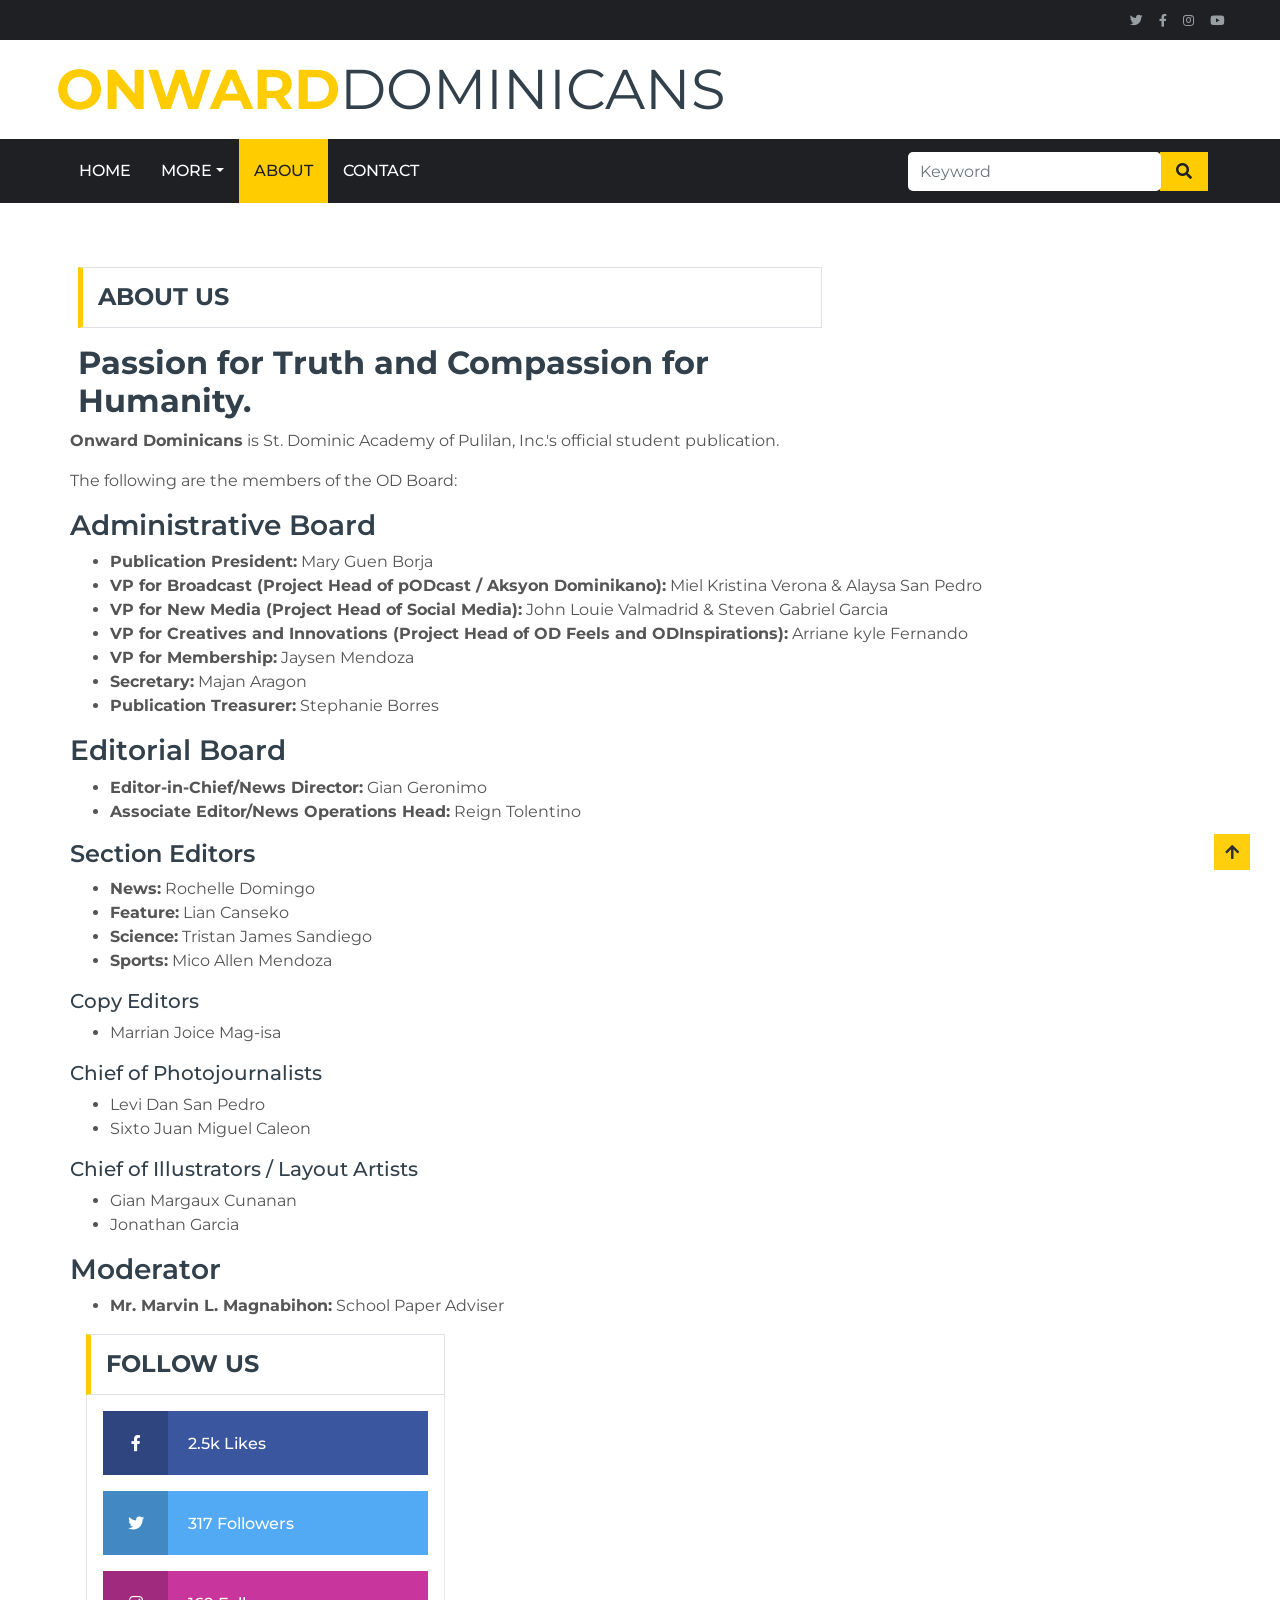
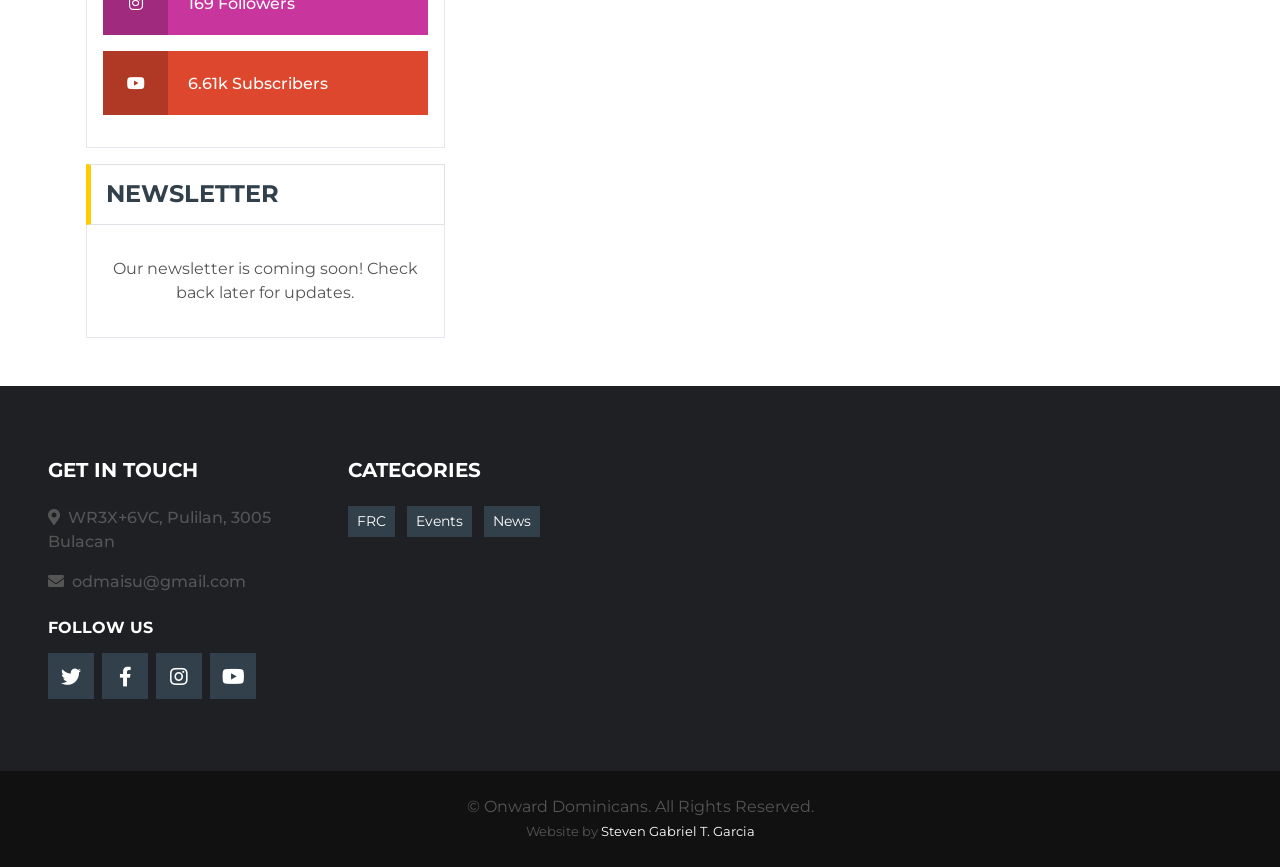
==== about.html @ 8785ee71 "Refactor: Align about.html with Homepage Professionalism Standards This commit updates `about.html` " ====
<!DOCTYPE html>
<html lang="en">

<head>
    <meta charset="utf-8">
    <title>Onward Dominicans</title>
    <link rel="icon" href="img/LOGO OFFICIAL.png" type="image/png">
    <meta content="width=device-width, initial-scale=1.0" name="viewport">
    <meta content="onwarddominicansop" name="keywords">
    <meta content="onwarddominicansop" name="description">

    <!-- Favicon -->
    <link href="img/favicon.ico" rel="icon">

    <!-- Google Web Fonts -->
    <link rel="preconnect" href="https://fonts.gstatic.com">
    <link href="https://fonts.googleapis.com/css2?family=Montserrat:wght@400;500;600;700&display=swap" rel="stylesheet">  

    <!-- Alfa Slab One -->
    <link href="https://fonts.googleapis.com/css2?family=Alfa+Slab+One&display=swap" rel="stylesheet">

    <!-- Font Awesome -->
    <link href="https://cdnjs.cloudflare.com/ajax/libs/font-awesome/5.15.0/css/all.min.css" rel="stylesheet">

    <!-- Libraries Stylesheet -->
    <link href="lib/owlcarousel/assets/owl.carousel.min.css" rel="stylesheet">

    <!-- Customized Bootstrap Stylesheet -->
    <link href="css/style.min.css" rel="stylesheet">
</head>

<body>
    <!-- Topbar Start -->
    <div class="container-fluid d-none d-lg-block">
        <div class="row align-items-center bg-dark px-lg-5">
            <div class="col-lg-9">
                <nav class="navbar navbar-expand-sm bg-dark p-0">
                    <ul class="navbar-nav ml-n2">
                        <!-- Contact and Login links removed -->
                    </ul>
                </nav>
            </div>
            <div class="col-lg-3 text-right d-none d-md-block">
                <nav class="navbar navbar-expand-sm bg-dark p-0">
                    <ul class="navbar-nav ml-auto mr-n2">
                        <li class="nav-item">
                            <a class="nav-link text-body" href="https://twitter.com/OnwardOP"><small class="fab fa-twitter"></small></a>
                        </li>
                        <li class="nav-item">
                            <a class="nav-link text-body" href="https://www.facebook.com/OnwardOP"><small class="fab fa-facebook-f"></small></a>
                        </li>
                        <li class="nav-item">
                            <a class="nav-link text-body" href="https://www.instagram.com/onwarddominicansop/"><small class="fab fa-instagram"></small></a>
                        </li>
                        <li class="nav-item">
                            <a class="nav-link text-body" href="https://www.youtube.com/c/StDominicAcademyofPulilanInc"><small class="fab fa-youtube"></small></a>
                        </li>
                    </ul>
                </nav>
            </div>
        </div>
        <div class="row align-items-center bg-white py-3 px-lg-5">
            <div class="col-lg-4">
                <a href="index.html" class="navbar-brand p-0 d-none d-lg-block">
                    <h1 class="m-0 display-4 text-uppercase text-primary">Onward<span class="text-secondary font-weight-normal">Dominicans</span></h1>
                </a>
            </div>
            
        </div>
    </div>
    <!-- Topbar End -->


    <!-- Navbar Start -->
    <div class="container-fluid p-0">
        <nav class="navbar navbar-expand-lg bg-dark navbar-dark py-2 py-lg-0 px-lg-5">
            <a href="index.html" class="navbar-brand d-block d-lg-none">
                <h1 class="m-0 display-4 text-uppercase text-white">Onward<span class="text-white font-weight-normal">Dominicans</span></h1>
            </a>
            <button type="button" class="navbar-toggler" data-toggle="collapse" data-target="#navbarCollapse">
                <span class="navbar-toggler-icon"></span>
            </button>
            <div class="collapse navbar-collapse justify-content-between px-0 px-lg-3" id="navbarCollapse">
                <div class="navbar-nav mr-auto py-0">
                    <a href="index.html" class="nav-item nav-link">Home</a>
                    <!-- Category link removed -->
                    <div class="nav-item dropdown">
                        <a href="#" class="nav-link dropdown-toggle" data-toggle="dropdown">More</a>
                        <div class="dropdown-menu rounded-0 m-0">
                            <a href="frc.html" class="dropdown-item">FRC</a>
                            <a href="events.html" class="dropdown-item">Events</a>
                            <a href="news.html" class="dropdown-item">News</a>
                        </div>
                    </div>
                    <a href="about.html" class="nav-item nav-link active">About</a>
                    <a href="contact.html" class="nav-item nav-link">Contact</a>
                </div>
                <div class="container">
                    <form action="/search" method="GET" class="input-group ml-auto d-none d-lg-flex" style="width: 100%; max-width: 300px;">
                        <input type="text" class="form-control border-0" name="query" placeholder="Keyword">
                        <div class="input-group-append">
                            <button type="submit" class="input-group-text bg-primary text-dark border-0 px-3"><i class="fa fa-search"></i></button>
                        </div>
                    </form>
                    <div class="results"></div>
                </div>
                <!-- About link moved to the left part of navbar -->
            </div>
        </nav>
    </div>
    <!-- Navbar End -->
    <div class="container-fluid mt-5 pt-3">
        <div class="container">
            <div class="row">
                <div class="col-lg-8">   
                    <div class="section-title mb-0">
                        <h4 class="m-0 text-uppercase font-weight-bold">About us</h4>
                    </div>
                    <h2 class="text-secondary mt-3">Passion for Truth and Compassion for Humanity.</h2>
            </div>

            <div>
                <div>
                    <p><strong>Onward Dominicans</strong> is St. Dominic Academy of Pulilan, Inc.'s official student publication.</p>
                    <p>The following are the members of the OD Board:</p>
                </div>

                <div>
                    <h3>Administrative Board</h3>
                    <ul>
                        <li><strong>Publication President:</strong> Mary Guen Borja</li>
                        <li><strong>VP for Broadcast (Project Head of pODcast / Aksyon Dominikano):</strong> Miel Kristina Verona & Alaysa San Pedro</li>
                        <li><strong>VP for New Media (Project Head of Social Media):</strong> John Louie Valmadrid & Steven Gabriel Garcia</li>
                        <li><strong>VP for Creatives and Innovations (Project Head of OD Feels and ODInspirations):</strong> Arriane kyle Fernando</li>
                        <li><strong>VP for Membership:</strong> Jaysen Mendoza</li>
                        <li><strong>Secretary:</strong> Majan Aragon</li>
                        <li><strong>Publication Treasurer:</strong> Stephanie Borres</li>
                    </ul>

                    <h3>Editorial Board</h3>
                    <ul>
                        <li><strong>Editor-in-Chief/News Director:</strong> Gian Geronimo</li>
                        <li><strong>Associate Editor/News Operations Head:</strong> Reign Tolentino</li>
                    </ul>
                    <h4>Section Editors</h4>
                    <ul>
                        <li><strong>News:</strong> Rochelle Domingo</li>
                        <li><strong>Feature:</strong> Lian Canseko</li>
                        <li><strong>Science:</strong> Tristan James Sandiego</li>
                        <li><strong>Sports:</strong> Mico Allen Mendoza</li>
                    </ul>
                    <h5>Copy Editors</h5>
                    <ul>
                        <li>Marrian Joice Mag-isa</li>
                    </ul>
                    <h5>Chief of Photojournalists</h5>
                    <ul>
                        <li>Levi Dan San Pedro</li>
                        <li>Sixto Juan Miguel Caleon</li>
                    </ul>
                    <h5>Chief of Illustrators / Layout Artists</h5>
                    <ul>
                        <li>Gian Margaux Cunanan</li>
                        <li>Jonathan Garcia</li>
                    </ul>
                    <h3>Moderator</h3>
                    <ul>
                        <li><strong>Mr. Marvin L. Magnabihon:</strong> School Paper Adviser</li>
                    </ul>
                </div>
            </div>
        </div>

                <div class="col-lg-4">   
                    <!-- Social Follow Start -->
                    <div class="mb-3">
                        <div class="section-title mb-0">
                            <h4 class="m-0 text-uppercase font-weight-bold">Follow Us</h4>
                        </div>
                        <div class="bg-white border border-top-0 p-3">
                            <a href="https://www.facebook.com/OnwardOP" class="d-block w-100 text-white text-decoration-none mb-3" style="background: #39569E;">
                                <i class="fab fa-facebook-f text-center py-4 mr-3" style="width: 65px; background: rgba(0, 0, 0, .2);"></i>
                                <span class="font-weight-medium">2.5k Likes</span>
                            </a>
                            <a href="https://twitter.com/OnwardOP" class="d-block w-100 text-white text-decoration-none mb-3" style="background: #52AAF4;">
                                <i class="fab fa-twitter text-center py-4 mr-3" style="width: 65px; background: rgba(0, 0, 0, .2);"></i>
                                <span class="font-weight-medium">317 Followers</span>
                            </a>
                            <a href="https://www.instagram.com/onwarddominicansop/" class="d-block w-100 text-white text-decoration-none mb-3" style="background: #C8359D;">
                                <i class="fab fa-instagram text-center py-4 mr-3" style="width: 65px; background: rgba(0, 0, 0, .2);"></i>
                                <span class="font-weight-medium">169 Followers</span>
                            </a>
                            <a href="https://www.youtube.com/c/StDominicAcademyofPulilanInc" class="d-block w-100 text-white text-decoration-none mb-3" style="background: #DC472E;">
                                <i class="fab fa-youtube text-center py-4 mr-3" style="width: 65px; background: rgba(0, 0, 0, .2);"></i>
                                <span class="font-weight-medium">6.61k Subscribers</span>
                            </a>
                        </div>
                    </div>
                    <!-- Social Follow End -->

                    <!-- Newsletter Start -->
                    <div class="mb-3">
                        <div class="section-title mb-0">
                            <h4 class="m-0 text-uppercase font-weight-bold">Newsletter</h4>
                        </div>
                        <div class="bg-white text-center border border-top-0 p-3">
                            <p class="my-3">Our newsletter is coming soon! Check back later for updates.</p>
                        </div>
                    </div>
                    <!-- Newsletter End -->
                </div>
            </div>
        </div>
    </div>
    <!-- Contact End -->

    <!-- Footer Start -->
    <div class="container-fluid bg-dark pt-5 px-sm-3 px-md-5 mt-5">
        <div class="row py-4">
            <div class="col-lg-3 col-md-6 mb-5">
                <h5 class="mb-4 text-white text-uppercase font-weight-bold">Get In Touch</h5>
                <p class="font-weight-medium"><i class="fa fa-map-marker-alt mr-2"></i>WR3X+6VC, Pulilan, 3005 Bulacan</p>
                <p class="font-weight-medium"><i class="fa fa-envelope mr-2"></i>odmaisu@gmail.com</p>
                <h6 class="mt-4 mb-3 text-white text-uppercase font-weight-bold">Follow Us</h6>
                <div class="d-flex justify-content-start">
                    <a class="btn btn-lg btn-secondary btn-lg-square mr-2" href="https://twitter.com/OnwardOP"><i class="fab fa-twitter"></i></a>
                    <a class="btn btn-lg btn-secondary btn-lg-square mr-2" href="https://www.facebook.com/OnwardOP"><i class="fab fa-facebook-f"></i></a>
                    <a class="btn btn-lg btn-secondary btn-lg-square mr-2" href="https://www.instagram.com/onwarddominicansop/"><i class="fab fa-instagram"></i></a>
                    <a class="btn btn-lg btn-secondary btn-lg-square" href="https://www.youtube.com/c/StDominicAcademyofPulilanInc"><i class="fab fa-youtube"></i></a>
                </div>
            </div>
            <div class="col-lg-3 col-md-6 mb-5">
                <h5 class="mb-4 text-white text-uppercase font-weight-bold">Categories</h5>
                <div class="m-n1">
                    <a href="frc.html" class="btn btn-sm btn-secondary m-1">FRC</a>
                    <a href="events.html" class="btn btn-sm btn-secondary m-1">Events</a>
                    <a href="news.html" class="btn btn-sm btn-secondary m-1">News</a>
                </div>
            </div>
        </div>
    </div>
    <div class="container-fluid py-4 px-sm-3 px-md-5" style="background: #111111;">
        <p class="m-0 text-center">&copy; <span id="currentYear"></span> Onward Dominicans. All Rights Reserved. <br> <small>Website by <a href="https://github.com/Gab-lutang" class="text-light">Steven Gabriel T. Garcia</a></small></p>
    </div>
    <!-- Footer End -->


    <!-- Back to Top -->
    <a href="#" class="btn btn-primary btn-square back-to-top"><i class="fa fa-arrow-up"></i></a>


    <!-- JavaScript Libraries -->
    <script src="https://code.jquery.com/jquery-3.4.1.min.js"></script>
    <script src="https://stackpath.bootstrapcdn.com/bootstrap/4.4.1/js/bootstrap.bundle.min.js"></script>
    <script src="lib/easing/easing.min.js"></script>
    <script src="lib/owlcarousel/owl.carousel.min.js"></script>

    <!-- Template Javascript -->
    <script src="js/main.min.js"></script>
</body>

</html>
---- css/style.min.css ----
@keyframes progress-bar-stripes{0%{background-position:1rem 0}to{background-position:0 0}}@keyframes spinner-border{to{transform:rotate(360deg)}}@keyframes spinner-grow{0%{transform:scale(0)}50%{opacity:1;transform:none}}:root{--blue:#007bff;--indigo:#6610f2;--purple:#6f42c1;--pink:#e83e8c;--red:#dc3545;--orange:#fd7e14;--yellow:#ffc107;--green:#28a745;--teal:#20c997;--cyan:#17a2b8;--white:#fff;--gray:#6c757d;--gray-dark:#343a40;--primary:#af1436;--secondary:#31404B;--success:#28a745;--info:#17a2b8;--warning:#ffc107;--danger:#dc3545;--light:#FFFFFF;--dark:#1E2024;--breakpoint-xs:0;--breakpoint-sm:576px;--breakpoint-md:768px;--breakpoint-lg:992px;--breakpoint-xl:1200px;--font-family-alfa:'Alfa Slab One', sans-serif;--font-family-sans-serif:"Montserrat", sans-serif;--font-family-monospace:SFMono-Regular, Menlo, Monaco, Consolas, "Liberation Mono", "Courier New", monospace}*,::after,::before{box-sizing:border-box}html{font-family:sans-serif;line-height:1.15;-webkit-text-size-adjust:100%;-webkit-tap-highlight-color:transparent}article,aside,figcaption,figure,footer,header,hgroup,main,nav,section{display:block}body{margin:0;font-family:"Montserrat",sans-serif;font-size:1rem;font-weight:400;line-height:1.5;color:#555;text-align:left;background-color:#fff}[tabindex="-1"]:focus:not(:focus-visible){outline:0!important}address,hr{margin-bottom:1rem}hr{box-sizing:content-box;height:0;overflow:visible;margin-top:1rem;border:0;border-top:1px solid rgba(0,0,0,.1)}dl,h1,h2,h3,h4,h5,h6,ol,p,ul{margin-top:0}dl,ol,p,ul{margin-bottom:1rem}abbr[data-original-title],abbr[title]{text-decoration:underline dotted;cursor:help;border-bottom:0;text-decoration-skip-ink:none}address{font-style:normal;line-height:inherit}ol ol,ol ul,ul ol,ul ul{margin-bottom:0}dt{font-weight:700}dd{margin-bottom:.5rem;margin-left:0}blockquote,figure{margin:0 0 1rem}b,strong{font-weight:bolder}sub,sup{position:relative;font-size:75%;line-height:0;vertical-align:baseline}.od-position-relative,.od-position-relative-dark{position:relative;border:4px solid #fff;border-radius:10px;overflow:hidden}.od-position-relative-dark{border:4px solid #000}sub{bottom:-.25em}sup{top:-.5em}a{color:#fc0;text-decoration:none;background-color:transparent}a:hover{color:#b38f00;text-decoration:underline}a:not([href]):not([class]),a:not([href]):not([class]):hover{color:inherit;text-decoration:none}code,kbd,pre,samp{font-family:SFMono-Regular,Menlo,Monaco,Consolas,"Liberation Mono","Courier New",monospace}samp{font-size:1em}pre{margin-top:0;margin-bottom:1rem;overflow:auto;-ms-overflow-style:scrollbar;display:block;font-size:87.5%;color:#212529}img,svg{vertical-align:middle}img{border-style:none}svg{overflow:hidden}table{border-collapse:collapse}caption{padding-top:.75rem;padding-bottom:.75rem;color:#6c757d;text-align:left;caption-side:bottom}th{text-align:inherit;text-align:-webkit-match-parent}label{display:inline-block;margin-bottom:.5rem}button{border-radius:0}button:focus{outline:1px dotted;outline:5px auto -webkit-focus-ring-color}button,input,optgroup,select,textarea{margin:0;font-family:inherit;font-size:inherit;line-height:inherit}button,input{overflow:visible}button,select{text-transform:none}[role=button]{cursor:pointer}select{word-wrap:normal}[type=button],[type=reset],[type=submit],button{-webkit-appearance:none;appearance:none}[type=button]:not(:disabled),[type=reset]:not(:disabled),[type=submit]:not(:disabled),button:not(:disabled){cursor:pointer}[type=button]::-moz-focus-inner,[type=reset]::-moz-focus-inner,[type=submit]::-moz-focus-inner,button::-moz-focus-inner{padding:0;border-style:none}input[type=checkbox],input[type=radio]{box-sizing:border-box;padding:0}textarea{overflow:auto;resize:vertical}fieldset{min-width:0;padding:0;margin:0;border:0}legend{display:block;width:100%;max-width:100%;padding:0;margin-bottom:.5rem;font-size:1.5rem;line-height:inherit;color:inherit;white-space:normal}@media (max-width:1200px){legend{font-size:calc(1.275rem + .3vw)}}progress{vertical-align:baseline}[type=number]::-webkit-inner-spin-button,[type=number]::-webkit-outer-spin-button{height:auto}[type=search]{outline-offset:-2px;-webkit-appearance:none;appearance:none}[type=search]::-webkit-search-decoration{-webkit-appearance:none}::-webkit-file-upload-button{font:inherit;-webkit-appearance:button}output{display:inline-block}summary{display:list-item;cursor:pointer}template{display:none}[hidden]{display:none!important}.h1,.h2,.h3,.h4,.h5,.h6,h1,h2,h3,h4,h5,h6{margin-bottom:.5rem;line-height:1.2;color:#31404b}.h1,.h2,.h3,.h4,.h5,.h6{font-weight:500}.h1,h1{font-size:2.5rem}@media (max-width:1200px){.h1,h1{font-size:calc(1.375rem + 1.5vw)}}.h2,h2{font-size:2rem}@media (max-width:1200px){.h2,h2{font-size:calc(1.325rem + .9vw)}}.h3,h3{font-size:1.75rem}@media (max-width:1200px){.h3,h3{font-size:calc(1.3rem + .6vw)}}.h4,h4{font-size:1.5rem}@media (max-width:1200px){.h4,h4{font-size:calc(1.275rem + .3vw)}}.h5,h5{font-size:1.25rem}.h6,h6{font-size:1rem}.display-1,.lead{font-size:1.25rem;font-weight:300}.display-1{font-size:6rem;line-height:1.2}@media (max-width:1200px){.display-1{font-size:calc(1.725rem + 5.7vw)}}.display-2{font-size:5.5rem;font-weight:300;line-height:1.2}@media (max-width:1200px){.display-2{font-size:calc(1.675rem + 5.1vw)}}.display-3{font-size:4.5rem;font-weight:300;line-height:1.2}@media (max-width:1200px){.display-3{font-size:calc(1.575rem + 3.9vw)}}.display-4{font-size:3.5rem;font-weight:300;line-height:1.2}@media (max-width:1200px){.display-4{font-size:calc(1.475rem + 2.7vw)}}.small,small{font-size:80%;font-weight:400}.mark,mark{padding:.2em;background-color:#fcf8e3}.list-inline,.list-unstyled{padding-left:0;list-style:none}.list-inline-item{display:inline-block}.list-inline-item:not(:last-child){margin-right:.5rem}.initialism{font-size:90%;text-transform:uppercase}.blockquote{margin-bottom:1rem;font-size:1.25rem}.blockquote-footer{display:block;font-size:80%;color:#6c757d}.blockquote-footer::before{content:"— "}.img-fluid,.img-thumbnail{max-width:100%;height:auto}.img-thumbnail{padding:.25rem;background-color:#edeff4;border:1px solid #dee2e6}.figure{display:inline-block}.figure-img{margin-bottom:.5rem;line-height:1}.figure-caption{font-size:90%;color:#6c757d}code,kbd{font-size:87.5%}code{color:#e83e8c;word-wrap:break-word}a>code,pre code{color:inherit}kbd{padding:.2rem .4rem;color:#fff;background-color:#212529}kbd kbd{padding:0;font-size:100%;font-weight:700}pre code{font-size:inherit;word-break:normal}.pre-scrollable{max-height:340px;overflow-y:scroll}.container,.container-fluid,.container-lg,.container-md,.container-sm,.container-xl{width:100%;padding-right:.5rem;padding-left:.5rem;margin-right:auto;margin-left:auto}@media (min-width:576px){.container,.container-sm{max-width:540px}}@media (min-width:768px){.container,.container-md,.container-sm{max-width:720px}}@media (min-width:992px){.container,.container-lg,.container-md,.container-sm{max-width:960px}}@media (min-width:1200px){.container,.container-lg,.container-md,.container-sm,.container-xl{max-width:1140px}}.row{display:flex;flex-wrap:wrap;margin-right:-.5rem;margin-left:-.5rem}.card>hr,.no-gutters{margin-right:0;margin-left:0}.no-gutters>.col,.no-gutters>[class*=col-]{padding-right:0;padding-left:0}.col,.col-1,.col-10,.col-11,.col-12,.col-2,.col-3,.col-4,.col-5,.col-6,.col-7,.col-8,.col-9{position:relative;width:100%;padding-right:.5rem;padding-left:.5rem}.col-auto{position:relative;padding-right:.5rem;padding-left:.5rem}.col-lg,.col-lg-1,.col-lg-10,.col-lg-11,.col-lg-12,.col-lg-2,.col-lg-3,.col-lg-4,.col-lg-5,.col-lg-6,.col-lg-7,.col-lg-8,.col-lg-9,.col-lg-auto,.col-md,.col-md-1,.col-md-10,.col-md-11,.col-md-12,.col-md-2,.col-md-3,.col-md-4,.col-md-5,.col-md-6,.col-md-7,.col-md-8,.col-md-9,.col-md-auto,.col-sm,.col-sm-1,.col-sm-10,.col-sm-11,.col-sm-12,.col-sm-2,.col-sm-3,.col-sm-4,.col-sm-5,.col-sm-6,.col-sm-7,.col-sm-8,.col-sm-9,.col-sm-auto,.col-xl,.col-xl-1,.col-xl-10,.col-xl-11,.col-xl-12,.col-xl-2,.col-xl-3,.col-xl-4,.col-xl-5,.col-xl-6,.col-xl-7,.col-xl-8,.col-xl-9,.col-xl-auto{position:relative;width:100%;padding-right:.5rem;padding-left:.5rem}.col{flex-basis:0;flex-grow:1;max-width:100%}.row-cols-1>*{flex:0 0 100%;max-width:100%}.row-cols-2>*{flex:0 0 50%;max-width:50%}.row-cols-3>*{flex:0 0 33.33333%;max-width:33.33333%}.row-cols-4>*{flex:0 0 25%;max-width:25%}.row-cols-5>*{flex:0 0 20%;max-width:20%}.row-cols-6>*{flex:0 0 16.66667%;max-width:16.66667%}.col-auto{flex:0 0 auto;width:auto;max-width:100%}.col-1{flex:0 0 8.33333%;max-width:8.33333%}.col-2{flex:0 0 16.66667%;max-width:16.66667%}.col-3{flex:0 0 25%;max-width:25%}.col-4{flex:0 0 33.33333%;max-width:33.33333%}.col-5{flex:0 0 41.66667%;max-width:41.66667%}.col-6{flex:0 0 50%;max-width:50%}.col-7{flex:0 0 58.33333%;max-width:58.33333%}.col-8{flex:0 0 66.66667%;max-width:66.66667%}.col-9{flex:0 0 75%;max-width:75%}.col-10{flex:0 0 83.33333%;max-width:83.33333%}.col-11{flex:0 0 91.66667%;max-width:91.66667%}.col-12{flex:0 0 100%;max-width:100%}.order-first{order:-1}.order-last{order:13}.order-0{order:0}.order-1{order:1}.order-2{order:2}.order-3{order:3}.order-4{order:4}.order-5{order:5}.order-6{order:6}.order-7{order:7}.order-8{order:8}.order-9{order:9}.order-10{order:10}.order-11{order:11}.order-12{order:12}.offset-1{margin-left:8.33333%}.offset-2{margin-left:16.66667%}.offset-3{margin-left:25%}.offset-4{margin-left:33.33333%}.offset-5{margin-left:41.66667%}.offset-6{margin-left:50%}.offset-7{margin-left:58.33333%}.offset-8{margin-left:66.66667%}.offset-9{margin-left:75%}.offset-10{margin-left:83.33333%}.offset-11{margin-left:91.66667%}@media (min-width:576px){.col-sm{flex-basis:0;flex-grow:1;max-width:100%}.row-cols-sm-1>*{flex:0 0 100%;max-width:100%}.row-cols-sm-2>*{flex:0 0 50%;max-width:50%}.row-cols-sm-3>*{flex:0 0 33.33333%;max-width:33.33333%}.row-cols-sm-4>*{flex:0 0 25%;max-width:25%}.row-cols-sm-5>*{flex:0 0 20%;max-width:20%}.row-cols-sm-6>*{flex:0 0 16.66667%;max-width:16.66667%}.col-sm-auto{flex:0 0 auto;width:auto;max-width:100%}.col-sm-1{flex:0 0 8.33333%;max-width:8.33333%}.col-sm-2{flex:0 0 16.66667%;max-width:16.66667%}.col-sm-3{flex:0 0 25%;max-width:25%}.col-sm-4{flex:0 0 33.33333%;max-width:33.33333%}.col-sm-5{flex:0 0 41.66667%;max-width:41.66667%}.col-sm-6{flex:0 0 50%;max-width:50%}.col-sm-7{flex:0 0 58.33333%;max-width:58.33333%}.col-sm-8{flex:0 0 66.66667%;max-width:66.66667%}.col-sm-9{flex:0 0 75%;max-width:75%}.col-sm-10{flex:0 0 83.33333%;max-width:83.33333%}.col-sm-11{flex:0 0 91.66667%;max-width:91.66667%}.col-sm-12{flex:0 0 100%;max-width:100%}.order-sm-first{order:-1}.order-sm-last{order:13}.order-sm-0{order:0}.order-sm-1{order:1}.order-sm-2{order:2}.order-sm-3{order:3}.order-sm-4{order:4}.order-sm-5{order:5}.order-sm-6{order:6}.order-sm-7{order:7}.order-sm-8{order:8}.order-sm-9{order:9}.order-sm-10{order:10}.order-sm-11{order:11}.order-sm-12{order:12}.offset-sm-0{margin-left:0}.offset-sm-1{margin-left:8.33333%}.offset-sm-2{margin-left:16.66667%}.offset-sm-3{margin-left:25%}.offset-sm-4{margin-left:33.33333%}.offset-sm-5{margin-left:41.66667%}.offset-sm-6{margin-left:50%}.offset-sm-7{margin-left:58.33333%}.offset-sm-8{margin-left:66.66667%}.offset-sm-9{margin-left:75%}.offset-sm-10{margin-left:83.33333%}.offset-sm-11{margin-left:91.66667%}}@media (min-width:768px){.col-md{flex-basis:0;flex-grow:1;max-width:100%}.row-cols-md-1>*{flex:0 0 100%;max-width:100%}.row-cols-md-2>*{flex:0 0 50%;max-width:50%}.row-cols-md-3>*{flex:0 0 33.33333%;max-width:33.33333%}.row-cols-md-4>*{flex:0 0 25%;max-width:25%}.row-cols-md-5>*{flex:0 0 20%;max-width:20%}.row-cols-md-6>*{flex:0 0 16.66667%;max-width:16.66667%}.col-md-auto{flex:0 0 auto;width:auto;max-width:100%}.col-md-1{flex:0 0 8.33333%;max-width:8.33333%}.col-md-2{flex:0 0 16.66667%;max-width:16.66667%}.col-md-3{flex:0 0 25%;max-width:25%}.col-md-4{flex:0 0 33.33333%;max-width:33.33333%}.col-md-5{flex:0 0 41.66667%;max-width:41.66667%}.col-md-6{flex:0 0 50%;max-width:50%}.col-md-7{flex:0 0 58.33333%;max-width:58.33333%}.col-md-8{flex:0 0 66.66667%;max-width:66.66667%}.col-md-9{flex:0 0 75%;max-width:75%}.col-md-10{flex:0 0 83.33333%;max-width:83.33333%}.col-md-11{flex:0 0 91.66667%;max-width:91.66667%}.col-md-12{flex:0 0 100%;max-width:100%}.order-md-first{order:-1}.order-md-last{order:13}.order-md-0{order:0}.order-md-1{order:1}.order-md-2{order:2}.order-md-3{order:3}.order-md-4{order:4}.order-md-5{order:5}.order-md-6{order:6}.order-md-7{order:7}.order-md-8{order:8}.order-md-9{order:9}.order-md-10{order:10}.order-md-11{order:11}.order-md-12{order:12}.offset-md-0{margin-left:0}.offset-md-1{margin-left:8.33333%}.offset-md-2{margin-left:16.66667%}.offset-md-3{margin-left:25%}.offset-md-4{margin-left:33.33333%}.offset-md-5{margin-left:41.66667%}.offset-md-6{margin-left:50%}.offset-md-7{margin-left:58.33333%}.offset-md-8{margin-left:66.66667%}.offset-md-9{margin-left:75%}.offset-md-10{margin-left:83.33333%}.offset-md-11{margin-left:91.66667%}}@media (min-width:992px){.col-lg{flex-basis:0;flex-grow:1;max-width:100%}.row-cols-lg-1>*{flex:0 0 100%;max-width:100%}.row-cols-lg-2>*{flex:0 0 50%;max-width:50%}.row-cols-lg-3>*{flex:0 0 33.33333%;max-width:33.33333%}.row-cols-lg-4>*{flex:0 0 25%;max-width:25%}.row-cols-lg-5>*{flex:0 0 20%;max-width:20%}.row-cols-lg-6>*{flex:0 0 16.66667%;max-width:16.66667%}.col-lg-auto{flex:0 0 auto;width:auto;max-width:100%}.col-lg-1{flex:0 0 8.33333%;max-width:8.33333%}.col-lg-2{flex:0 0 16.66667%;max-width:16.66667%}.col-lg-3{flex:0 0 25%;max-width:25%}.col-lg-4{flex:0 0 33.33333%;max-width:33.33333%}.col-lg-5{flex:0 0 41.66667%;max-width:41.66667%}.col-lg-6{flex:0 0 50%;max-width:50%}.col-lg-7{flex:0 0 58.33333%;max-width:58.33333%}.col-lg-8{flex:0 0 66.66667%;max-width:66.66667%}.col-lg-9{flex:0 0 75%;max-width:75%}.col-lg-10{flex:0 0 83.33333%;max-width:83.33333%}.col-lg-11{flex:0 0 91.66667%;max-width:91.66667%}.col-lg-12{flex:0 0 100%;max-width:100%}.order-lg-first{order:-1}.order-lg-last{order:13}.order-lg-0{order:0}.order-lg-1{order:1}.order-lg-2{order:2}.order-lg-3{order:3}.order-lg-4{order:4}.order-lg-5{order:5}.order-lg-6{order:6}.order-lg-7{order:7}.order-lg-8{order:8}.order-lg-9{order:9}.order-lg-10{order:10}.order-lg-11{order:11}.order-lg-12{order:12}.offset-lg-0{margin-left:0}.offset-lg-1{margin-left:8.33333%}.offset-lg-2{margin-left:16.66667%}.offset-lg-3{margin-left:25%}.offset-lg-4{margin-left:33.33333%}.offset-lg-5{margin-left:41.66667%}.offset-lg-6{margin-left:50%}.offset-lg-7{margin-left:58.33333%}.offset-lg-8{margin-left:66.66667%}.offset-lg-9{margin-left:75%}.offset-lg-10{margin-left:83.33333%}.offset-lg-11{margin-left:91.66667%}}@media (min-width:1200px){.col-xl{flex-basis:0;flex-grow:1;max-width:100%}.row-cols-xl-1>*{flex:0 0 100%;max-width:100%}.row-cols-xl-2>*{flex:0 0 50%;max-width:50%}.row-cols-xl-3>*{flex:0 0 33.33333%;max-width:33.33333%}.row-cols-xl-4>*{flex:0 0 25%;max-width:25%}.row-cols-xl-5>*{flex:0 0 20%;max-width:20%}.row-cols-xl-6>*{flex:0 0 16.66667%;max-width:16.66667%}.col-xl-auto{flex:0 0 auto;width:auto;max-width:100%}.col-xl-1{flex:0 0 8.33333%;max-width:8.33333%}.col-xl-2{flex:0 0 16.66667%;max-width:16.66667%}.col-xl-3{flex:0 0 25%;max-width:25%}.col-xl-4{flex:0 0 33.33333%;max-width:33.33333%}.col-xl-5{flex:0 0 41.66667%;max-width:41.66667%}.col-xl-6{flex:0 0 50%;max-width:50%}.col-xl-7{flex:0 0 58.33333%;max-width:58.33333%}.col-xl-8{flex:0 0 66.66667%;max-width:66.66667%}.col-xl-9{flex:0 0 75%;max-width:75%}.col-xl-10{flex:0 0 83.33333%;max-width:83.33333%}.col-xl-11{flex:0 0 91.66667%;max-width:91.66667%}.col-xl-12{flex:0 0 100%;max-width:100%}.order-xl-first{order:-1}.order-xl-last{order:13}.order-xl-0{order:0}.order-xl-1{order:1}.order-xl-2{order:2}.order-xl-3{order:3}.order-xl-4{order:4}.order-xl-5{order:5}.order-xl-6{order:6}.order-xl-7{order:7}.order-xl-8{order:8}.order-xl-9{order:9}.order-xl-10{order:10}.order-xl-11{order:11}.order-xl-12{order:12}.offset-xl-0{margin-left:0}.offset-xl-1{margin-left:8.33333%}.offset-xl-2{margin-left:16.66667%}.offset-xl-3{margin-left:25%}.offset-xl-4{margin-left:33.33333%}.offset-xl-5{margin-left:41.66667%}.offset-xl-6{margin-left:50%}.offset-xl-7{margin-left:58.33333%}.offset-xl-8{margin-left:66.66667%}.offset-xl-9{margin-left:75%}.offset-xl-10{margin-left:83.33333%}.offset-xl-11{margin-left:91.66667%}}.table{width:100%;margin-bottom:1rem;color:#9a9da2}.table td,.table th{padding:.75rem;vertical-align:top;border-top:1px solid #e4e7ed}.table thead th{vertical-align:bottom;border-bottom:2px solid #e4e7ed}.table tbody+tbody{border-top:2px solid #e4e7ed}.table-sm td,.table-sm th{padding:.3rem}.table-bordered,.table-bordered td,.table-bordered th{border:1px solid #e4e7ed}.table-bordered thead td,.table-bordered thead th{border-bottom-width:2px}.table-borderless tbody+tbody,.table-borderless td,.table-borderless th,.table-borderless thead th,.table-dark.table-bordered{border:0}.table-striped tbody tr:nth-of-type(odd){background-color:rgba(0,0,0,.05)}.table-hover tbody tr:hover{color:#9a9da2;background-color:rgba(0,0,0,.075)}.table-primary,.table-primary>td,.table-primary>th{background-color:#fff1b8}.table-primary tbody+tbody,.table-primary td,.table-primary th,.table-primary thead th{border-color:#ffe47a}.table-hover .table-primary:hover,.table-hover .table-primary:hover>td,.table-hover .table-primary:hover>th{background-color:#ffec9f}.table-secondary,.table-secondary>td,.table-secondary>th{background-color:#c5cacd}.table-secondary tbody+tbody,.table-secondary td,.table-secondary th,.table-secondary thead th{border-color:#949ca1}.table-hover .table-secondary:hover,.table-hover .table-secondary:hover>td,.table-hover .table-secondary:hover>th{background-color:#b7bdc1}.table-success,.table-success>td,.table-success>th{background-color:#c3e6cb}.table-success tbody+tbody,.table-success td,.table-success th,.table-success thead th{border-color:#8fd19e}.table-hover .table-success:hover,.table-hover .table-success:hover>td,.table-hover .table-success:hover>th{background-color:#b1dfbb}.table-info,.table-info>td,.table-info>th{background-color:#bee5eb}.table-info tbody+tbody,.table-info td,.table-info th,.table-info thead th{border-color:#86cfda}.table-hover .table-info:hover,.table-hover .table-info:hover>td,.table-hover .table-info:hover>th{background-color:#abdde5}.table-warning,.table-warning>td,.table-warning>th{background-color:#ffeeba}.table-warning tbody+tbody,.table-warning td,.table-warning th,.table-warning thead th{border-color:#ffdf7e}.table-hover .table-warning:hover,.table-hover .table-warning:hover>td,.table-hover .table-warning:hover>th{background-color:#ffe8a1}.table-danger,.table-danger>td,.table-danger>th{background-color:#f5c6cb}.table-danger tbody+tbody,.table-danger td,.table-danger th,.table-danger thead th{border-color:#ed969e}.table-hover .table-danger:hover,.table-hover .table-danger:hover>td,.table-hover .table-danger:hover>th{background-color:#f1b0b7}.table-light,.table-light>td,.table-light>th{background-color:#fff}.table-light tbody+tbody,.table-light td,.table-light th,.table-light thead th{border-color:#fff}.table-hover .table-light:hover,.table-hover .table-light:hover>td,.table-hover .table-light:hover>th{background-color:#f2f2f2}.table-dark>td,.table-dark>th{background-color:#c0c1c2}.table-dark tbody+tbody{border-color:#8a8b8d}.table-hover .table-dark:hover,.table-hover .table-dark:hover>td,.table-hover .table-dark:hover>th{background-color:#b3b4b5}.table-active,.table-active>td,.table-active>th,.table-hover .table-active:hover,.table-hover .table-active:hover>td,.table-hover .table-active:hover>th{background-color:rgba(0,0,0,.075)}.table .thead-dark th{color:#fff;background-color:#343a40;border-color:#454d55}.table .thead-light th{color:#495057;background-color:#e9ecef;border-color:#e4e7ed}.table-dark{color:#fff;background-color:#343a40}.table-dark td,.table-dark th,.table-dark thead th{border-color:#454d55}.table-dark.table-striped tbody tr:nth-of-type(odd){background-color:rgba(255,255,255,.05)}.table-dark.table-hover tbody tr:hover{color:#fff;background-color:rgba(255,255,255,.075)}@media (max-width:575.98px){.table-responsive-sm{display:block;width:100%;overflow-x:auto;-webkit-overflow-scrolling:touch}.table-responsive-sm>.table-bordered{border:0}}@media (max-width:767.98px){.table-responsive-md{display:block;width:100%;overflow-x:auto;-webkit-overflow-scrolling:touch}.table-responsive-md>.table-bordered{border:0}}@media (max-width:991.98px){.table-responsive-lg{display:block;width:100%;overflow-x:auto;-webkit-overflow-scrolling:touch}.table-responsive-lg>.table-bordered{border:0}}@media (max-width:1199.98px){.table-responsive-xl{display:block;width:100%;overflow-x:auto;-webkit-overflow-scrolling:touch}.table-responsive-xl>.table-bordered{border:0}}.table-responsive{display:block;width:100%;overflow-x:auto;-webkit-overflow-scrolling:touch}.table-responsive>.table-bordered{border:0}.form-control{display:block;width:100%;height:calc(1.5em + .75rem + 3px);padding:.375rem .75rem;font-family:var(--font-family-sans-serif);font-size:1rem;font-weight:400;line-height:1.5;color:#495057;background-color:#fff;background-clip:padding-box;border:1px solid #ced4da;border-radius:5px;transition:border-color .15s ease-in-out,box-shadow .15s ease-in-out}@media (prefers-reduced-motion:reduce){.form-control{transition:none}}.form-control::-ms-expand{background-color:transparent;border:0}.form-control:-moz-focusring{color:transparent;text-shadow:0 0 0#495057}.form-control:focus{color:#495057;background-color:#fff;border-color:#ffe680;outline:0;box-shadow:0 0 0 .2rem rgba(255,204,0,.25)}.form-control::placeholder{color:#6c757d;opacity:1}.form-control:disabled,.form-control[readonly]{background-color:#e9ecef;opacity:1}input[type=date].form-control,input[type=datetime-local].form-control,input[type=month].form-control,input[type=time].form-control{appearance:none}select.form-control:focus::-ms-value{color:#495057;background-color:#fff}.form-control-file,.form-control-range{display:block;width:100%}.col-form-label{padding-top:calc(.375rem + 5px);padding-bottom:calc(.375rem + 5px);margin-bottom:0;font-size:inherit;line-height:1.5}.col-form-label-lg{padding-top:calc(.5rem + 1px);padding-bottom:calc(.5rem + 1px);font-size:1.25rem;line-height:1.5}.col-form-label-sm{padding-top:calc(.25rem + 1px);padding-bottom:calc(.25rem + 1px);font-size:.875rem;line-height:1.5}.form-control-plaintext{display:block;width:100%;padding:.375rem 0;margin-bottom:0;font-size:1rem;line-height:1.5;color:#9a9da2;background-color:transparent;border:solid transparent;border-width:1px 0}.form-control-plaintext.form-control-lg,.form-control-plaintext.form-control-sm{padding-right:0;padding-left:0}.form-control-sm{height:calc(1.5em + .5rem + 2px);padding:.25rem .5rem;font-size:.875rem;line-height:1.5}.form-control-lg{height:calc(1.5em + 1rem + 2px);padding:.5rem 1rem;font-size:1.25rem;line-height:1.5}select.form-control[multiple],select.form-control[size],textarea.form-control{height:auto}.form-group{margin-bottom:1rem}.form-text{display:block;margin-top:.25rem}.form-row{display:flex;flex-wrap:wrap;margin-right:-5px;margin-left:-5px}.form-row>.col,.form-row>[class*=col-]{padding-right:5px;padding-left:5px}.form-check{position:relative;display:block;padding-left:1.25rem}.form-check-input{position:absolute;margin-top:.3rem;margin-left:-1.25rem}.form-check-input:disabled~.form-check-label,.form-check-input[disabled]~.form-check-label{color:#6c757d}.form-check-label{margin-bottom:0}.form-check-inline{display:inline-flex;align-items:center;padding-left:0;margin-right:.75rem}.form-check-inline .form-check-input{position:static;margin-top:0;margin-right:.3125rem;margin-left:0}.valid-feedback{display:none;width:100%;margin-top:.25rem;font-size:80%;color:#28a745}.valid-tooltip{position:absolute;top:100%;left:0;z-index:5;display:none;max-width:100%;padding:.25rem .5rem;margin-top:.1rem;font-size:.875rem;line-height:1.5;color:#fff;background-color:rgba(40,167,69,.9)}.is-valid~.valid-feedback,.is-valid~.valid-tooltip,.was-validated :valid~.valid-feedback,.was-validated :valid~.valid-tooltip{display:block}.form-control.is-valid,.was-validated .form-control:valid{border-color:#28a745;padding-right:calc(1.5em + .75rem);background-image:url("data:image/svg+xml,%3csvg xmlns='http://www.w3.org/2000/svg' width='8' height='8' viewBox='0 0 8 8'%3e%3cpath fill='%2328a745' d='M2.3 6.73L.6 4.53c-.4-1.04.46-1.4 1.1-.8l1.1 1.4 3.4-3.8c.6-.63 1.6-.27 1.2.7l-4 4.6c-.43.5-.8.4-1.1.1z'/%3e%3c/svg%3e");background-repeat:no-repeat;background-position:right calc(.375em + .1875rem) center;background-size:calc(.75em + .375rem) calc(.75em + .375rem)}.form-control.is-valid:focus,.was-validated .form-control:valid:focus{border-color:#28a745;box-shadow:0 0 0 .2rem rgba(40,167,69,.25)}.was-validated textarea.form-control:valid,textarea.form-control.is-valid{padding-right:calc(1.5em + .75rem);background-position:top calc(.375em + .1875rem) right calc(.375em + .1875rem)}.custom-select.is-valid,.was-validated .custom-select:valid{border-color:#28a745;padding-right:calc(.75em + 2.3125rem);background:url("data:image/svg+xml,%3csvg xmlns='http://www.w3.org/2000/svg' width='4' height='5' viewBox='0 0 4 5'%3e%3cpath fill='%23343a40' d='M2 0L0 2h4zm0 5L0 3h4z'/%3e%3c/svg%3e")no-repeat right .75rem center/8px 10px,url("data:image/svg+xml,%3csvg xmlns='http://www.w3.org/2000/svg' width='8' height='8' viewBox='0 0 8 8'%3e%3cpath fill='%2328a745' d='M2.3 6.73L.6 4.53c-.4-1.04.46-1.4 1.1-.8l1.1 1.4 3.4-3.8c.6-.63 1.6-.27 1.2.7l-4 4.6c-.43.5-.8.4-1.1.1z'/%3e%3c/svg%3e")#fff no-repeat center right 1.75rem/calc(.75em + .375rem) calc(.75em + .375rem)}.custom-select.is-valid:focus,.was-validated .custom-select:valid:focus{border-color:#28a745;box-shadow:0 0 0 .2rem rgba(40,167,69,.25)}.form-check-input.is-valid~.form-check-label,.was-validated .form-check-input:valid~.form-check-label{color:#28a745}.form-check-input.is-valid~.valid-feedback,.form-check-input.is-valid~.valid-tooltip,.was-validated .form-check-input:valid~.valid-feedback,.was-validated .form-check-input:valid~.valid-tooltip{display:block}.custom-control-input.is-valid~.custom-control-label,.was-validated .custom-control-input:valid~.custom-control-label{color:#28a745}.custom-control-input.is-valid~.custom-control-label::before,.custom-file-input.is-valid~.custom-file-label,.was-validated .custom-control-input:valid~.custom-control-label::before,.was-validated .custom-file-input:valid~.custom-file-label{border-color:#28a745}.custom-control-input.is-valid:checked~.custom-control-label::before,.was-validated .custom-control-input:valid:checked~.custom-control-label::before{border-color:#34ce57;background-color:#34ce57}.custom-control-input.is-valid:focus~.custom-control-label::before,.was-validated .custom-control-input:valid:focus~.custom-control-label::before{box-shadow:0 0 0 .2rem rgba(40,167,69,.25)}.custom-control-input.is-valid:focus:not(:checked)~.custom-control-label::before,.was-validated .custom-control-input:valid:focus:not(:checked)~.custom-control-label::before{border-color:#28a745}.custom-file-input.is-valid:focus~.custom-file-label,.was-validated .custom-file-input:valid:focus~.custom-file-label{border-color:#28a745;box-shadow:0 0 0 .2rem rgba(40,167,69,.25)}.invalid-feedback{display:none;width:100%;margin-top:.25rem;font-size:80%;color:#dc3545}.invalid-tooltip{position:absolute;top:100%;left:0;z-index:5;display:none;max-width:100%;padding:.25rem .5rem;margin-top:.1rem;font-size:.875rem;line-height:1.5;color:#fff;background-color:rgba(220,53,69,.9)}.is-invalid~.invalid-feedback,.is-invalid~.invalid-tooltip,.was-validated :invalid~.invalid-feedback,.was-validated :invalid~.invalid-tooltip{display:block}.form-control.is-invalid,.was-validated .form-control:invalid{border-color:#dc3545;padding-right:calc(1.5em + .75rem);background-image:url("data:image/svg+xml,%3csvg xmlns='http://www.w3.org/2000/svg' width='12' height='12' fill='none' stroke='%23dc3545' viewBox='0 0 12 12'%3e%3ccircle cx='6' cy='6' r='4.5'/%3e%3cpath stroke-linejoin='round' d='M5.8 3.6h.4L6 6.5z'/%3e%3ccircle cx='6' cy='8.2' r='.6' fill='%23dc3545' stroke='none'/%3e%3c/svg%3e");background-repeat:no-repeat;background-position:right calc(.375em + .1875rem) center;background-size:calc(.75em + .375rem) calc(.75em + .375rem)}.form-control.is-invalid:focus,.was-validated .form-control:invalid:focus{border-color:#dc3545;box-shadow:0 0 0 .2rem rgba(220,53,69,.25)}.was-validated textarea.form-control:invalid,textarea.form-control.is-invalid{padding-right:calc(1.5em + .75rem);background-position:top calc(.375em + .1875rem) right calc(.375em + .1875rem)}.custom-select.is-invalid,.was-validated .custom-select:invalid{border-color:#dc3545;padding-right:calc(.75em + 2.3125rem);background:url("data:image/svg+xml,%3csvg xmlns='http://www.w3.org/2000/svg' width='4' height='5' viewBox='0 0 4 5'%3e%3cpath fill='%23343a40' d='M2 0L0 2h4zm0 5L0 3h4z'/%3e%3c/svg%3e")no-repeat right .75rem center/8px 10px,url("data:image/svg+xml,%3csvg xmlns='http://www.w3.org/2000/svg' width='12' height='12' fill='none' stroke='%23dc3545' viewBox='0 0 12 12'%3e%3ccircle cx='6' cy='6' r='4.5'/%3e%3cpath stroke-linejoin='round' d='M5.8 3.6h.4L6 6.5z'/%3e%3ccircle cx='6' cy='8.2' r='.6' fill='%23dc3545' stroke='none'/%3e%3c/svg%3e")#fff no-repeat center right 1.75rem/calc(.75em + .375rem) calc(.75em + .375rem)}.custom-select.is-invalid:focus,.was-validated .custom-select:invalid:focus{border-color:#dc3545;box-shadow:0 0 0 .2rem rgba(220,53,69,.25)}.form-check-input.is-invalid~.form-check-label,.was-validated .form-check-input:invalid~.form-check-label{color:#dc3545}.form-check-input.is-invalid~.invalid-feedback,.form-check-input.is-invalid~.invalid-tooltip,.was-validated .form-check-input:invalid~.invalid-feedback,.was-validated .form-check-input:invalid~.invalid-tooltip{display:block}.custom-control-input.is-invalid~.custom-control-label,.was-validated .custom-control-input:invalid~.custom-control-label{color:#dc3545}.custom-control-input.is-invalid~.custom-control-label::before,.custom-file-input.is-invalid~.custom-file-label,.was-validated .custom-control-input:invalid~.custom-control-label::before,.was-validated .custom-file-input:invalid~.custom-file-label{border-color:#dc3545}.custom-control-input.is-invalid:checked~.custom-control-label::before,.was-validated .custom-control-input:invalid:checked~.custom-control-label::before{border-color:#e4606d;background-color:#e4606d}.custom-control-input.is-invalid:focus~.custom-control-label::before,.was-validated .custom-control-input:invalid:focus~.custom-control-label::before{box-shadow:0 0 0 .2rem rgba(220,53,69,.25)}.custom-control-input.is-invalid:focus:not(:checked)~.custom-control-label::before,.was-validated .custom-control-input:invalid:focus:not(:checked)~.custom-control-label::before{border-color:#dc3545}.custom-file-input.is-invalid:focus~.custom-file-label,.was-validated .custom-file-input:invalid:focus~.custom-file-label{border-color:#dc3545;box-shadow:0 0 0 .2rem rgba(220,53,69,.25)}.form-inline{display:flex;flex-flow:row wrap;align-items:center}.form-inline .form-check,input[type=button].btn-block,input[type=reset].btn-block,input[type=submit].btn-block{width:100%}@media (min-width:576px){.form-inline .form-group,.form-inline label{display:flex;align-items:center;margin-bottom:0}.form-inline label{justify-content:center}.form-inline .form-group{flex:0 0 auto;flex-flow:row wrap}.form-inline .form-control{display:inline-block;width:auto;vertical-align:middle}.form-inline .form-control-plaintext{display:inline-block}.form-inline .custom-select,.form-inline .input-group{width:auto}.form-inline .form-check{display:flex;align-items:center;justify-content:center;width:auto;padding-left:0}.form-inline .form-check-input{position:relative;flex-shrink:0;margin-top:0;margin-right:.25rem;margin-left:0}.form-inline .custom-control{align-items:center;justify-content:center}.form-inline .custom-control-label{margin-bottom:0}}.btn{display:inline-block;font-family:var(--font-family-sans-serif);font-weight:400;color:#9a9da2;text-align:center;vertical-align:middle;user-select:none;background-color:transparent;border:1px solid transparent;padding:.375rem .75rem;font-size:1rem;line-height:1.5;border-radius:0;transition:color .15s ease-in-out,background-color .15s ease-in-out,border-color .15s ease-in-out,box-shadow .15s ease-in-out}@media (prefers-reduced-motion:reduce){.btn{transition:none}}.btn:hover{color:#9a9da2;text-decoration:none}.btn.focus,.btn:focus{outline:0;box-shadow:0 0 0 .2rem rgba(255,204,0,.25)}.btn.disabled,.btn:disabled{opacity:.65}.btn:not(:disabled):not(.disabled){cursor:pointer}a.btn.disabled,fieldset:disabled a.btn{pointer-events:none}.btn-primary{color:#212529;background-color:#fc0;border-color:#fc0}.btn-primary:hover{color:#212529;background-color:#d9ad00;border-color:#cca300}.btn-primary.focus,.btn-primary:focus{color:#212529;background-color:#d9ad00;border-color:#cca300;box-shadow:0 0 0 .2rem rgba(222,179,6,.5)}.btn-primary.disabled,.btn-primary:disabled{color:#212529;background-color:#fc0;border-color:#fc0}.btn-primary:not(:disabled):not(.disabled).active,.btn-primary:not(:disabled):not(.disabled):active,.show>.btn-primary.dropdown-toggle{color:#212529;background-color:#cca300;border-color:#bf9900}.btn-primary:not(:disabled):not(.disabled).active:focus,.btn-primary:not(:disabled):not(.disabled):active:focus,.show>.btn-primary.dropdown-toggle:focus{box-shadow:0 0 0 .2rem rgba(222,179,6,.5)}.btn-secondary{color:#fff;background-color:#31404b;border-color:#31404b}.btn-secondary:hover{color:#fff;background-color:#222c34;border-color:#1d262c}.btn-secondary.focus,.btn-secondary:focus{color:#fff;background-color:#222c34;border-color:#1d262c;box-shadow:0 0 0 .2rem rgba(80,93,102,.5)}.btn-secondary.disabled,.btn-secondary:disabled{color:#fff;background-color:#31404b;border-color:#31404b}.btn-secondary:not(:disabled):not(.disabled).active,.btn-secondary:not(:disabled):not(.disabled):active,.show>.btn-secondary.dropdown-toggle{color:#fff;background-color:#1d262c;border-color:#181f24}.btn-secondary:not(:disabled):not(.disabled).active:focus,.btn-secondary:not(:disabled):not(.disabled):active:focus,.show>.btn-secondary.dropdown-toggle:focus{box-shadow:0 0 0 .2rem rgba(80,93,102,.5)}.btn-success{color:#fff;background-color:#28a745;border-color:#28a745}.btn-success:hover{color:#fff;background-color:#218838;border-color:#1e7e34}.btn-success.focus,.btn-success:focus{color:#fff;background-color:#218838;border-color:#1e7e34;box-shadow:0 0 0 .2rem rgba(72,180,97,.5)}.btn-success.disabled,.btn-success:disabled{color:#fff;background-color:#28a745;border-color:#28a745}.btn-success:not(:disabled):not(.disabled).active,.btn-success:not(:disabled):not(.disabled):active,.show>.btn-success.dropdown-toggle{color:#fff;background-color:#1e7e34;border-color:#1c7430}.btn-success:not(:disabled):not(.disabled).active:focus,.btn-success:not(:disabled):not(.disabled):active:focus,.show>.btn-success.dropdown-toggle:focus{box-shadow:0 0 0 .2rem rgba(72,180,97,.5)}.btn-info{color:#fff;background-color:#17a2b8;border-color:#17a2b8}.btn-info:hover{color:#fff;background-color:#138496;border-color:#117a8b}.btn-info.focus,.btn-info:focus{color:#fff;background-color:#138496;border-color:#117a8b;box-shadow:0 0 0 .2rem rgba(58,176,195,.5)}.btn-info.disabled,.btn-info:disabled{color:#fff;background-color:#17a2b8;border-color:#17a2b8}.btn-info:not(:disabled):not(.disabled).active,.btn-info:not(:disabled):not(.disabled):active,.show>.btn-info.dropdown-toggle{color:#fff;background-color:#117a8b;border-color:#10707f}.btn-info:not(:disabled):not(.disabled).active:focus,.btn-info:not(:disabled):not(.disabled):active:focus,.show>.btn-info.dropdown-toggle:focus{box-shadow:0 0 0 .2rem rgba(58,176,195,.5)}.btn-warning{color:#212529;background-color:#ffc107;border-color:#ffc107}.btn-warning:hover{color:#212529;background-color:#e0a800;border-color:#d39e00}.btn-warning.focus,.btn-warning:focus{color:#212529;background-color:#e0a800;border-color:#d39e00;box-shadow:0 0 0 .2rem rgba(222,170,12,.5)}.btn-warning.disabled,.btn-warning:disabled{color:#212529;background-color:#ffc107;border-color:#ffc107}.btn-warning:not(:disabled):not(.disabled).active,.btn-warning:not(:disabled):not(.disabled):active,.show>.btn-warning.dropdown-toggle{color:#212529;background-color:#d39e00;border-color:#c69500}.btn-warning:not(:disabled):not(.disabled).active:focus,.btn-warning:not(:disabled):not(.disabled):active:focus,.show>.btn-warning.dropdown-toggle:focus{box-shadow:0 0 0 .2rem rgba(222,170,12,.5)}.btn-danger{color:#fff;background-color:#dc3545;border-color:#dc3545}.btn-danger:hover{color:#fff;background-color:#c82333;border-color:#bd2130}.btn-danger.focus,.btn-danger:focus{color:#fff;background-color:#c82333;border-color:#bd2130;box-shadow:0 0 0 .2rem rgba(225,83,97,.5)}.btn-danger.disabled,.btn-danger:disabled{color:#fff;background-color:#dc3545;border-color:#dc3545}.btn-danger:not(:disabled):not(.disabled).active,.btn-danger:not(:disabled):not(.disabled):active,.show>.btn-danger.dropdown-toggle{color:#fff;background-color:#bd2130;border-color:#b21f2d}.btn-danger:not(:disabled):not(.disabled).active:focus,.btn-danger:not(:disabled):not(.disabled):active:focus,.show>.btn-danger.dropdown-toggle:focus{box-shadow:0 0 0 .2rem rgba(225,83,97,.5)}.btn-light{color:#212529;background-color:#fff;border-color:#fff}.btn-light:hover{color:#212529;background-color:#ececec;border-color:#e6e6e6}.btn-light.focus,.btn-light:focus{color:#212529;background-color:#ececec;border-color:#e6e6e6;box-shadow:0 0 0 .2rem rgba(222,222,223,.5)}.btn-light.disabled,.btn-light:disabled{color:#212529;background-color:#fff;border-color:#fff}.btn-light:not(:disabled):not(.disabled).active,.btn-light:not(:disabled):not(.disabled):active,.show>.btn-light.dropdown-toggle{color:#212529;background-color:#e6e6e6;border-color:#dfdfdf}.btn-light:not(:disabled):not(.disabled).active:focus,.btn-light:not(:disabled):not(.disabled):active:focus,.show>.btn-light.dropdown-toggle:focus{box-shadow:0 0 0 .2rem rgba(222,222,223,.5)}.btn-dark{color:#fff;background-color:#1e2024;border-color:#1e2024}.btn-dark:hover{color:#fff;background-color:#0d0d0f;border-color:#070708}.btn-dark.focus,.btn-dark:focus{color:#fff;background-color:#0d0d0f;border-color:#070708;box-shadow:0 0 0 .2rem rgba(64,65,69,.5)}.btn-dark.disabled,.btn-dark:disabled{color:#fff;background-color:#1e2024;border-color:#1e2024}.btn-dark:not(:disabled):not(.disabled).active,.btn-dark:not(:disabled):not(.disabled):active,.show>.btn-dark.dropdown-toggle{color:#fff;background-color:#070708;border-color:#010101}.btn-dark:not(:disabled):not(.disabled).active:focus,.btn-dark:not(:disabled):not(.disabled):active:focus,.show>.btn-dark.dropdown-toggle:focus{box-shadow:0 0 0 .2rem rgba(64,65,69,.5)}.btn-outline-primary{color:#fc0;border-color:#fc0}.btn-outline-primary:hover{color:#212529;background-color:#fc0;border-color:#fc0}.btn-outline-primary.focus,.btn-outline-primary:focus{box-shadow:0 0 0 .2rem rgba(255,204,0,.5)}.btn-outline-primary.disabled,.btn-outline-primary:disabled{color:#fc0;background-color:transparent}.btn-outline-primary:not(:disabled):not(.disabled).active,.btn-outline-primary:not(:disabled):not(.disabled):active,.show>.btn-outline-primary.dropdown-toggle{color:#212529;background-color:#fc0;border-color:#fc0}.btn-outline-primary:not(:disabled):not(.disabled).active:focus,.btn-outline-primary:not(:disabled):not(.disabled):active:focus,.show>.btn-outline-primary.dropdown-toggle:focus{box-shadow:0 0 0 .2rem rgba(255,204,0,.5)}.btn-outline-secondary{color:#31404b;border-color:#31404b}.btn-outline-secondary:hover{color:#fff;background-color:#31404b;border-color:#31404b}.btn-outline-secondary.focus,.btn-outline-secondary:focus{box-shadow:0 0 0 .2rem rgba(49,64,75,.5)}.btn-outline-secondary.disabled,.btn-outline-secondary:disabled{color:#31404b;background-color:transparent}.btn-outline-secondary:not(:disabled):not(.disabled).active,.btn-outline-secondary:not(:disabled):not(.disabled):active,.show>.btn-outline-secondary.dropdown-toggle{color:#fff;background-color:#31404b;border-color:#31404b}.btn-outline-secondary:not(:disabled):not(.disabled).active:focus,.btn-outline-secondary:not(:disabled):not(.disabled):active:focus,.show>.btn-outline-secondary.dropdown-toggle:focus{box-shadow:0 0 0 .2rem rgba(49,64,75,.5)}.btn-outline-success{color:#28a745;border-color:#28a745}.btn-outline-success:hover{color:#fff;background-color:#28a745;border-color:#28a745}.btn-outline-success.focus,.btn-outline-success:focus{box-shadow:0 0 0 .2rem rgba(40,167,69,.5)}.btn-outline-success.disabled,.btn-outline-success:disabled{color:#28a745;background-color:transparent}.btn-outline-success:not(:disabled):not(.disabled).active,.btn-outline-success:not(:disabled):not(.disabled):active,.show>.btn-outline-success.dropdown-toggle{color:#fff;background-color:#28a745;border-color:#28a745}.btn-outline-success:not(:disabled):not(.disabled).active:focus,.btn-outline-success:not(:disabled):not(.disabled):active:focus,.show>.btn-outline-success.dropdown-toggle:focus{box-shadow:0 0 0 .2rem rgba(40,167,69,.5)}.btn-outline-info{color:#17a2b8;border-color:#17a2b8}.btn-outline-info:hover{color:#fff;background-color:#17a2b8;border-color:#17a2b8}.btn-outline-info.focus,.btn-outline-info:focus{box-shadow:0 0 0 .2rem rgba(23,162,184,.5)}.btn-outline-info.disabled,.btn-outline-info:disabled{color:#17a2b8;background-color:transparent}.btn-outline-info:not(:disabled):not(.disabled).active,.btn-outline-info:not(:disabled):not(.disabled):active,.show>.btn-outline-info.dropdown-toggle{color:#fff;background-color:#17a2b8;border-color:#17a2b8}.btn-outline-info:not(:disabled):not(.disabled).active:focus,.btn-outline-info:not(:disabled):not(.disabled):active:focus,.show>.btn-outline-info.dropdown-toggle:focus{box-shadow:0 0 0 .2rem rgba(23,162,184,.5)}.btn-outline-warning{color:#ffc107;border-color:#ffc107}.btn-outline-warning:hover{color:#212529;background-color:#ffc107;border-color:#ffc107}.btn-outline-warning.focus,.btn-outline-warning:focus{box-shadow:0 0 0 .2rem rgba(255,193,7,.5)}.btn-outline-warning.disabled,.btn-outline-warning:disabled{color:#ffc107;background-color:transparent}.btn-outline-warning:not(:disabled):not(.disabled).active,.btn-outline-warning:not(:disabled):not(.disabled):active,.show>.btn-outline-warning.dropdown-toggle{color:#212529;background-color:#ffc107;border-color:#ffc107}.btn-outline-warning:not(:disabled):not(.disabled).active:focus,.btn-outline-warning:not(:disabled):not(.disabled):active:focus,.show>.btn-outline-warning.dropdown-toggle:focus{box-shadow:0 0 0 .2rem rgba(255,193,7,.5)}.btn-outline-danger{color:#dc3545;border-color:#dc3545}.btn-outline-danger:hover{color:#fff;background-color:#dc3545;border-color:#dc3545}.btn-outline-danger.focus,.btn-outline-danger:focus{box-shadow:0 0 0 .2rem rgba(220,53,69,.5)}.btn-outline-danger.disabled,.btn-outline-danger:disabled{color:#dc3545;background-color:transparent}.btn-outline-danger:not(:disabled):not(.disabled).active,.btn-outline-danger:not(:disabled):not(.disabled):active,.show>.btn-outline-danger.dropdown-toggle{color:#fff;background-color:#dc3545;border-color:#dc3545}.btn-outline-danger:not(:disabled):not(.disabled).active:focus,.btn-outline-danger:not(:disabled):not(.disabled):active:focus,.show>.btn-outline-danger.dropdown-toggle:focus{box-shadow:0 0 0 .2rem rgba(220,53,69,.5)}.btn-outline-light{color:#fff;border-color:#fff}.btn-outline-light:hover{color:#212529;background-color:#fff;border-color:#fff}.btn-outline-light.focus,.btn-outline-light:focus{box-shadow:0 0 0 .2rem rgba(255,255,255,.5)}.btn-outline-light.disabled,.btn-outline-light:disabled{color:#fff;background-color:transparent}.btn-outline-light:not(:disabled):not(.disabled).active,.btn-outline-light:not(:disabled):not(.disabled):active,.show>.btn-outline-light.dropdown-toggle{color:#212529;background-color:#fff;border-color:#fff}.btn-outline-light:not(:disabled):not(.disabled).active:focus,.btn-outline-light:not(:disabled):not(.disabled):active:focus,.show>.btn-outline-light.dropdown-toggle:focus{box-shadow:0 0 0 .2rem rgba(255,255,255,.5)}.btn-outline-dark{color:#1e2024;border-color:#1e2024}.btn-outline-dark:hover{color:#fff;background-color:#1e2024;border-color:#1e2024}.btn-outline-dark.focus,.btn-outline-dark:focus{box-shadow:0 0 0 .2rem rgba(30,32,36,.5)}.btn-outline-dark.disabled,.btn-outline-dark:disabled{color:#1e2024;background-color:transparent}.btn-outline-dark:not(:disabled):not(.disabled).active,.btn-outline-dark:not(:disabled):not(.disabled):active,.show>.btn-outline-dark.dropdown-toggle{color:#fff;background-color:#1e2024;border-color:#1e2024}.btn-outline-dark:not(:disabled):not(.disabled).active:focus,.btn-outline-dark:not(:disabled):not(.disabled):active:focus,.show>.btn-outline-dark.dropdown-toggle:focus{box-shadow:0 0 0 .2rem rgba(30,32,36,.5)}.btn-link{font-weight:400;color:#fc0;text-decoration:none}.btn-link:hover{color:#b38f00;text-decoration:underline}.btn-link.focus,.btn-link:focus{text-decoration:underline}.btn-link.disabled,.btn-link:disabled{color:#6c757d;pointer-events:none}.btn-group-lg>.btn,.btn-group-sm>.btn,.btn-lg,.btn-sm{padding:.5rem 1rem;font-size:1.25rem;line-height:1.5;border-radius:0}.btn-group-sm>.btn,.btn-sm{padding:.25rem .5rem;font-size:.875rem}.btn-block{display:block;width:100%}.btn-block+.btn-block{margin-top:.5rem}.fade{transition:opacity .15s linear}@media (prefers-reduced-motion:reduce){.fade{transition:none}}.fade:not(.show){opacity:0}.collapse:not(.show){display:none}.collapsing{position:relative;height:0;overflow:hidden;transition:height .35s ease}@media (prefers-reduced-motion:reduce){.collapsing{transition:none}}.dropdown,.dropleft,.dropright,.dropup{position:relative}.dropdown-toggle{white-space:nowrap}.dropdown-toggle::after{display:inline-block;margin-left:.255em;vertical-align:.255em;content:"";border-top:.3em solid;border-right:.3em solid transparent;border-bottom:0;border-left:.3em solid transparent}.dropdown-toggle:empty::after,.dropleft .dropdown-toggle:empty::after,.dropright .dropdown-toggle:empty::after,.dropup .dropdown-toggle:empty::after{margin-left:0}.dropdown-menu{position:absolute;top:100%;left:0;z-index:1000;display:none;float:left;min-width:10rem;padding:.5rem 0;margin:.125rem 0 0;font-size:1rem;color:#9a9da2;text-align:left;list-style:none;background-color:#fff;background-clip:padding-box;border:1px solid rgba(0,0,0,.15)}.dropdown-menu-left{right:auto;left:0}.dropdown-menu-right{right:0;left:auto}@media (min-width:576px){.dropdown-menu-sm-left{right:auto;left:0}.dropdown-menu-sm-right{right:0;left:auto}}@media (min-width:768px){.dropdown-menu-md-left{right:auto;left:0}.dropdown-menu-md-right{right:0;left:auto}}@media (min-width:992px){.dropdown-menu-lg-left{right:auto;left:0}.dropdown-menu-lg-right{right:0;left:auto}}@media (min-width:1200px){.dropdown-menu-xl-left{right:auto;left:0}.dropdown-menu-xl-right{right:0;left:auto}}.dropup .dropdown-menu{top:auto;bottom:100%;margin-top:0;margin-bottom:.125rem}.dropright .dropdown-toggle::after,.dropup .dropdown-toggle::after{display:inline-block;margin-left:.255em;vertical-align:.255em;content:"";border-top:0;border-right:.3em solid transparent;border-bottom:.3em solid;border-left:.3em solid transparent}.dropright .dropdown-menu{top:0;right:auto;left:100%;margin-top:0;margin-left:.125rem}.dropright .dropdown-toggle::after{border-top:.3em solid transparent;border-right:0;border-bottom:.3em solid transparent;border-left:.3em solid;vertical-align:0}.dropleft .dropdown-menu{top:0;right:100%;left:auto;margin-top:0;margin-right:.125rem}.dropleft .dropdown-toggle::after{margin-left:.255em;vertical-align:.255em;content:"";display:none}.dropleft .dropdown-toggle::before{display:inline-block;margin-right:.255em;content:"";border-top:.3em solid transparent;border-right:.3em solid;border-bottom:.3em solid transparent;vertical-align:0}.dropdown-menu[x-placement^=bottom],.dropdown-menu[x-placement^=left],.dropdown-menu[x-placement^=right],.dropdown-menu[x-placement^=top]{right:auto;bottom:auto}.dropdown-divider{height:0;margin:.5rem 0;overflow:hidden;border-top:1px solid #e9ecef}.dropdown-item{display:block;width:100%;padding:.25rem 1.5rem;clear:both;font-family:var(--font-family-sans-serif);font-weight:400;color:#212529;text-align:inherit;white-space:nowrap;background-color:transparent;border:0}.dropdown-item:focus,.dropdown-item:hover{color:#16181b;text-decoration:none;background-color:#f8f9fa}.dropdown-item.active,.dropdown-item:active{color:#fff;text-decoration:none;background-color:#fc0}.dropdown-item.disabled,.dropdown-item:disabled{color:#6c757d;pointer-events:none;background-color:transparent}.dropdown-menu.show{display:block}.dropdown-header{display:block;padding:.5rem 1.5rem;margin-bottom:0;font-size:.875rem;color:#6c757d;white-space:nowrap}.dropdown-item-text{display:block;padding:.25rem 1.5rem;color:#212529}.btn-group,.btn-group-vertical{position:relative;display:inline-flex;vertical-align:middle}.btn-group-vertical>.btn,.btn-group>.btn{position:relative;flex:1 1 auto}.btn-group-vertical>.btn:hover,.btn-group>.btn:hover{z-index:1}.btn-group-vertical>.btn.active,.btn-group-vertical>.btn:active,.btn-group-vertical>.btn:focus,.btn-group>.btn.active,.btn-group>.btn:active,.btn-group>.btn:focus{z-index:1}.btn-toolbar{display:flex;flex-wrap:wrap;justify-content:flex-start}.btn-toolbar .input-group{width:auto}.btn-group>.btn-group:not(:first-child),.btn-group>.btn:not(:first-child){margin-left:-1px}.dropdown-toggle-split{padding-right:.5625rem;padding-left:.5625rem}.dropdown-toggle-split::after,.dropright .dropdown-toggle-split::after,.dropup .dropdown-toggle-split::after{margin-left:0}.dropleft .dropdown-toggle-split::before{margin-right:0}.btn-group-sm>.btn+.dropdown-toggle-split,.btn-sm+.dropdown-toggle-split{padding-right:.375rem;padding-left:.375rem}.btn-group-lg>.btn+.dropdown-toggle-split,.btn-lg+.dropdown-toggle-split{padding-right:.75rem;padding-left:.75rem}.btn-group-vertical{flex-direction:column;align-items:flex-start;justify-content:center}.btn-group-vertical>.btn,.btn-group-vertical>.btn-group{width:100%}.btn-group-vertical>.btn-group:not(:first-child),.btn-group-vertical>.btn:not(:first-child){margin-top:-1px}.btn-group-toggle>.btn,.btn-group-toggle>.btn-group>.btn{margin-bottom:0}.btn-group-toggle>.btn input[type=checkbox],.btn-group-toggle>.btn input[type=radio],.btn-group-toggle>.btn-group>.btn input[type=checkbox],.btn-group-toggle>.btn-group>.btn input[type=radio]{position:absolute;clip:rect(0,0,0,0);pointer-events:none}.input-group{position:relative;display:flex;flex-wrap:wrap;align-items:stretch;width:100%}.input-group>.custom-file,.input-group>.custom-select,.input-group>.form-control,.input-group>.form-control-plaintext{position:relative;flex:1 1 auto;width:1%;min-width:0;margin-bottom:0}.input-group>.custom-file+.custom-file,.input-group>.custom-file+.custom-select,.input-group>.custom-file+.form-control,.input-group>.custom-select+.custom-file,.input-group>.custom-select+.custom-select,.input-group>.custom-select+.form-control,.input-group>.form-control+.custom-file,.input-group>.form-control+.custom-select,.input-group>.form-control+.form-control,.input-group>.form-control-plaintext+.custom-file,.input-group>.form-control-plaintext+.custom-select,.input-group>.form-control-plaintext+.form-control{margin-left:-1px}.input-group-append .btn:focus,.input-group-prepend .btn:focus,.input-group>.custom-file .custom-file-input:focus~.custom-file-label,.input-group>.custom-select:focus,.input-group>.form-control:focus{z-index:3}.input-group>.custom-file .custom-file-input:focus{z-index:4}.input-group>.custom-file{display:flex;align-items:center}.input-group-append,.input-group-prepend{display:flex}.input-group-append .btn,.input-group-prepend .btn{position:relative;z-index:2}.input-group-prepend{margin-right:-1px}.input-group-append,.input-group-append .btn+.btn,.input-group-append .btn+.input-group-text,.input-group-append .input-group-text+.btn,.input-group-append .input-group-text+.input-group-text,.input-group-prepend .btn+.btn,.input-group-prepend .btn+.input-group-text,.input-group-prepend .input-group-text+.btn,.input-group-prepend .input-group-text+.input-group-text{margin-left:-1px}.input-group-text{display:flex;align-items:center;padding:.375rem .75rem;margin-bottom:0;font-size:1rem;font-weight:400;line-height:1.5;color:#495057;text-align:center;white-space:nowrap;background-color:#e9ecef;border:1px solid #ced4da}.input-group-text input[type=checkbox],.input-group-text input[type=radio]{margin-top:0}.input-group-lg>.custom-select,.input-group-lg>.form-control:not(textarea){height:calc(1.5em + 1rem + 2px)}.input-group-lg>.custom-select,.input-group-lg>.form-control,.input-group-lg>.input-group-append>.btn,.input-group-lg>.input-group-append>.input-group-text,.input-group-lg>.input-group-prepend>.btn,.input-group-lg>.input-group-prepend>.input-group-text{padding:.5rem 1rem;font-size:1.25rem;line-height:1.5}.input-group-sm>.custom-select,.input-group-sm>.form-control:not(textarea){height:calc(1.5em + .5rem + 2px)}.input-group-sm>.custom-select,.input-group-sm>.form-control,.input-group-sm>.input-group-append>.btn,.input-group-sm>.input-group-append>.input-group-text,.input-group-sm>.input-group-prepend>.btn,.input-group-sm>.input-group-prepend>.input-group-text{padding:.25rem .5rem;font-size:.875rem;line-height:1.5}.input-group-lg>.custom-select,.input-group-sm>.custom-select{padding-right:1.75rem}.custom-control{position:relative;z-index:1;display:block;min-height:1.5rem;padding-left:1.5rem;-webkit-print-color-adjust:exact;print-color-adjust:exact;color-scheme:light dark}.custom-control-inline{display:inline-flex;margin-right:1rem}.custom-control-input{position:absolute;left:0;z-index:-1;width:1rem;height:1.25rem;opacity:0}.custom-control-input:checked~.custom-control-label::before{color:#fff;border-color:#fc0;background-color:#fc0}.custom-control-input:focus~.custom-control-label::before{box-shadow:0 0 0 .2rem rgba(255,204,0,.25)}.custom-control-input:focus:not(:checked)~.custom-control-label::before{border-color:#ffe680}.custom-control-input:not(:disabled):active~.custom-control-label::before{color:#fff;background-color:#fff0b3;border-color:#fff0b3}.custom-control-input:disabled~.custom-control-label,.custom-control-input[disabled]~.custom-control-label{color:#6c757d}.custom-control-input:disabled~.custom-control-label::before,.custom-control-input[disabled]~.custom-control-label::before{background-color:#e9ecef}.custom-control-label{position:relative;margin-bottom:0;vertical-align:top}.custom-control-label::after,.custom-control-label::before{position:absolute;top:.25rem;left:-1.5rem;display:block;width:1rem;height:1rem;content:""}.custom-control-label::before{pointer-events:none;background-color:#fff;border:#adb5bd solid 1px}.custom-control-label::after{background:no-repeat 50%/50% 50%}.custom-checkbox .custom-control-input:checked~.custom-control-label::after{background-image:url("data:image/svg+xml,%3csvg xmlns='http://www.w3.org/2000/svg' width='8' height='8' viewBox='0 0 8 8'%3e%3cpath fill='%23fff' d='M6.564.75l-3.59 3.612-1.538-1.55L0 4.26l2.974 2.99L8 2.193z'/%3e%3c/svg%3e")}.custom-checkbox .custom-control-input:indeterminate~.custom-control-label::before{border-color:#fc0;background-color:#fc0}.custom-checkbox .custom-control-input:indeterminate~.custom-control-label::after{background-image:url("data:image/svg+xml,%3csvg xmlns='http://www.w3.org/2000/svg' width='4' height='4' viewBox='0 0 4 4'%3e%3cpath stroke='%23fff' d='M0 2h4'/%3e%3c/svg%3e")}.custom-checkbox .custom-control-input:disabled:checked~.custom-control-label::before{background-color:rgba(255,204,0,.5)}.custom-checkbox .custom-control-input:disabled:indeterminate~.custom-control-label::before{background-color:rgba(255,204,0,.5)}.custom-radio .custom-control-label::before{border-radius:50%}.custom-radio .custom-control-input:checked~.custom-control-label::after{background-image:url("data:image/svg+xml,%3csvg xmlns='http://www.w3.org/2000/svg' width='12' height='12' viewBox='-4 -4 8 8'%3e%3ccircle r='3' fill='%23fff'/%3e%3c/svg%3e")}.custom-radio .custom-control-input:disabled:checked~.custom-control-label::before,.custom-switch .custom-control-input:disabled:checked~.custom-control-label::before{background-color:rgba(255,204,0,.5)}.custom-switch{padding-left:2.25rem}.custom-switch .custom-control-label::before{left:-2.25rem;width:1.75rem;pointer-events:all;border-radius:.5rem}.custom-switch .custom-control-label::after{top:calc(.25rem + 2px);left:calc(-2.25rem + 2px);width:calc(1rem - 4px);height:calc(1rem - 4px);background-color:#adb5bd;border-radius:.5rem;transition:transform .15s ease-in-out,background-color .15s ease-in-out,border-color .15s ease-in-out,box-shadow .15s ease-in-out}@media (prefers-reduced-motion:reduce){.custom-switch .custom-control-label::after{transition:none}}.custom-switch .custom-control-input:checked~.custom-control-label::after{background-color:#fff;transform:translateX(.75rem)}.custom-select{display:inline-block;width:100%;height:calc(1.5em + .75rem + 2px);padding:.375rem 1.75rem .375rem .75rem;font-size:1rem;font-weight:400;line-height:1.5;color:#495057;vertical-align:middle;background:#fff url("data:image/svg+xml,%3csvg xmlns='http://www.w3.org/2000/svg' width='4' height='5' viewBox='0 0 4 5'%3e%3cpath fill='%23343a40' d='M2 0L0 2h4zm0 5L0 3h4z'/%3e%3c/svg%3e")no-repeat right .75rem center/8px 10px;border:1px solid #ced4da;border-radius:0;appearance:none}.custom-select:focus{border-color:#ffe680;outline:0;box-shadow:0 0 0 .2rem rgba(255,204,0,.25)}.custom-select:focus::-ms-value{color:#495057;background-color:#fff}.custom-select[multiple],.custom-select[size]:not([size="1"]){height:auto;padding-right:.75rem;background-image:none}.custom-select:disabled{color:#6c757d;background-color:#e9ecef}.custom-select::-ms-expand{display:none}.custom-select:-moz-focusring{color:transparent;text-shadow:0 0 0#495057}.custom-select-sm{height:calc(1.5em + .5rem + 2px);padding-top:.25rem;padding-bottom:.25rem;padding-left:.5rem;font-size:.875rem}.custom-select-lg{height:calc(1.5em + 1rem + 2px);padding-top:.5rem;padding-bottom:.5rem;padding-left:1rem;font-size:1.25rem}.custom-file,.custom-file-input{position:relative;width:100%;height:calc(1.5em + .75rem + 2px)}.custom-file{display:inline-block;margin-bottom:0}.custom-file-input{z-index:2;margin:0;opacity:0}.custom-file-input:focus~.custom-file-label{border-color:#ffe680;box-shadow:0 0 0 .2rem rgba(255,204,0,.25)}.custom-file-input:disabled~.custom-file-label,.custom-file-input[disabled]~.custom-file-label{background-color:#e9ecef}.custom-file-input:lang(en)~.custom-file-label::after{content:"Browse"}.custom-file-input~.custom-file-label[data-browse]::after{content:attr(data-browse)}.custom-file-label,.custom-file-label::after{position:absolute;top:0;right:0;padding:.375rem .75rem;line-height:1.5;color:#495057}.custom-file-label{left:0;z-index:1;height:calc(1.5em + .75rem + 2px);font-weight:400;background-color:#fff;border:1px solid #ced4da}.custom-file-label::after{bottom:0;z-index:3;display:block;height:calc(1.5em + .75rem);content:"Browse";background-color:#e9ecef;border-left:inherit}.custom-range{width:100%;height:1.4rem;padding:0;background-color:transparent;appearance:none}.custom-range:focus{outline:0}.custom-range:focus::-webkit-slider-thumb{box-shadow:0 0 0 1px #edeff4,0 0 0 .2rem rgba(255,204,0,.25)}.custom-range:focus::-moz-range-thumb{box-shadow:0 0 0 1px #edeff4,0 0 0 .2rem rgba(255,204,0,.25)}.custom-range:focus::-ms-thumb{box-shadow:0 0 0 1px #edeff4,0 0 0 .2rem rgba(255,204,0,.25)}.custom-range::-moz-focus-outer{border:0}.custom-range::-webkit-slider-thumb{width:1rem;height:1rem;margin-top:-.25rem;background-color:#fc0;border:0;transition:background-color .15s ease-in-out,border-color .15s ease-in-out,box-shadow .15s ease-in-out;appearance:none}@media (prefers-reduced-motion:reduce){.custom-range::-webkit-slider-thumb{transition:none}}.custom-range::-webkit-slider-thumb:active{background-color:#fff0b3}.custom-range::-webkit-slider-runnable-track{width:100%;height:.5rem;color:transparent;cursor:pointer;background-color:#dee2e6;border-color:transparent}.custom-range::-moz-range-thumb{width:1rem;height:1rem;background-color:#fc0;border:0;transition:background-color .15s ease-in-out,border-color .15s ease-in-out,box-shadow .15s ease-in-out;appearance:none}@media (prefers-reduced-motion:reduce){.custom-range::-moz-range-thumb{transition:none}}.custom-range::-moz-range-thumb:active{background-color:#fff0b3}.custom-range::-moz-range-track{width:100%;height:.5rem;color:transparent;cursor:pointer;background-color:#dee2e6;border-color:transparent}.custom-range::-ms-thumb{width:1rem;height:1rem;margin-top:0;margin-right:.2rem;margin-left:.2rem;background-color:#fc0;border:0;transition:background-color .15s ease-in-out,border-color .15s ease-in-out,box-shadow .15s ease-in-out;appearance:none}@media (prefers-reduced-motion:reduce){.custom-range::-ms-thumb{transition:none}}.custom-range::-ms-thumb:active{background-color:#fff0b3}.custom-range::-ms-track{width:100%;height:.5rem;color:transparent;cursor:pointer;background-color:transparent;border-color:transparent;border-width:.5rem}.custom-range::-ms-fill-lower{background-color:#dee2e6}.custom-range::-ms-fill-upper{margin-right:15px;background-color:#dee2e6}.custom-range:disabled::-webkit-slider-thumb{background-color:#adb5bd}.custom-range:disabled::-webkit-slider-runnable-track{cursor:default}.custom-range:disabled::-moz-range-thumb{background-color:#adb5bd}.custom-range:disabled::-moz-range-track{cursor:default}.custom-range:disabled::-ms-thumb{background-color:#adb5bd}.custom-control-label::before,.custom-file-label,.custom-select{transition:background-color .15s ease-in-out,border-color .15s ease-in-out,box-shadow .15s ease-in-out}@media (prefers-reduced-motion:reduce){.custom-control-label::before,.custom-file-label,.custom-select{transition:none}}.nav{display:flex;flex-wrap:wrap;padding-left:0;margin-bottom:0;list-style:none}.nav-link{display:block;padding:.5rem 1rem}.nav-link:focus,.nav-link:hover{text-decoration:none}.nav-link.disabled{color:#6c757d;pointer-events:none;cursor:default}.nav-tabs{border-bottom:1px solid #dee2e6}.nav-tabs .nav-item{margin-bottom:-1px}.nav-tabs .nav-link{border:1px solid transparent}.nav-tabs .nav-link:focus,.nav-tabs .nav-link:hover{border-color:#e9ecef #e9ecef #dee2e6}.nav-tabs .nav-link.disabled{color:#6c757d;background-color:transparent;border-color:transparent}.nav-tabs .nav-item.show .nav-link,.nav-tabs .nav-link.active{color:#495057;background-color:#edeff4;border-color:#dee2e6 #dee2e6 #edeff4}.nav-tabs .dropdown-menu{margin-top:-1px}.nav-pills .nav-link.active,.nav-pills .show>.nav-link{color:#fff;background-color:#fc0}.nav-fill .nav-item,.nav-fill>.nav-link{flex:1 1 auto;text-align:center}.nav-justified .nav-item,.nav-justified>.nav-link{flex-basis:0;flex-grow:1;text-align:center}.tab-content>.tab-pane{display:none}.tab-content>.active{display:block}.navbar{position:relative;padding:.5rem 1rem}.navbar,.navbar .container,.navbar .container-fluid,.navbar .container-lg,.navbar .container-md,.navbar .container-sm,.navbar .container-xl{display:flex;flex-wrap:wrap;align-items:center;justify-content:space-between}.navbar-brand{display:inline-block;padding-top:.3125rem;padding-bottom:.3125rem;margin-right:1rem;font-size:1.25rem;line-height:inherit;white-space:nowrap}.navbar-brand:focus,.navbar-brand:hover{text-decoration:none}.navbar-nav{display:flex;flex-direction:column;padding-left:0;margin-bottom:0;list-style:none}.navbar-nav .nav-link{padding-right:0;padding-left:0}.navbar-nav .dropdown-menu{position:static;float:none}.navbar-text{display:inline-block;padding-top:.5rem;padding-bottom:.5rem}.navbar-collapse{flex-basis:100%;flex-grow:1;align-items:center}.navbar-toggler{padding:.25rem .75rem;font-size:1.25rem;line-height:1;background-color:transparent;border:1px solid transparent}.navbar-toggler:focus,.navbar-toggler:hover{text-decoration:none}.navbar-toggler-icon{display:inline-block;width:1.5em;height:1.5em;vertical-align:middle;content:"";background:no-repeat center center;background-size:100% 100%}@media (max-width:575.98px){.navbar-expand-sm>.container,.navbar-expand-sm>.container-fluid,.navbar-expand-sm>.container-lg,.navbar-expand-sm>.container-md,.navbar-expand-sm>.container-sm,.navbar-expand-sm>.container-xl{padding-right:0;padding-left:0}}@media (min-width:576px){.navbar-expand-sm{flex-flow:row nowrap;justify-content:flex-start}.navbar-expand-sm .navbar-nav{flex-direction:row}.navbar-expand-sm .navbar-nav .dropdown-menu{position:absolute}.navbar-expand-sm .navbar-nav .nav-link{padding-right:.5rem;padding-left:.5rem}.navbar-expand-sm>.container,.navbar-expand-sm>.container-fluid,.navbar-expand-sm>.container-lg,.navbar-expand-sm>.container-md,.navbar-expand-sm>.container-sm,.navbar-expand-sm>.container-xl{flex-wrap:nowrap}.navbar-expand-sm .navbar-collapse{display:flex!important;flex-basis:auto}.navbar-expand-sm .navbar-toggler{display:none}}@media (max-width:767.98px){.navbar-expand-md>.container,.navbar-expand-md>.container-fluid,.navbar-expand-md>.container-lg,.navbar-expand-md>.container-md,.navbar-expand-md>.container-sm,.navbar-expand-md>.container-xl{padding-right:0;padding-left:0}}@media (min-width:768px){.navbar-expand-md{flex-flow:row nowrap;justify-content:flex-start}.navbar-expand-md .navbar-nav{flex-direction:row}.navbar-expand-md .navbar-nav .dropdown-menu{position:absolute}.navbar-expand-md .navbar-nav .nav-link{padding-right:.5rem;padding-left:.5rem}.navbar-expand-md>.container,.navbar-expand-md>.container-fluid,.navbar-expand-md>.container-lg,.navbar-expand-md>.container-md,.navbar-expand-md>.container-sm,.navbar-expand-md>.container-xl{flex-wrap:nowrap}.navbar-expand-md .navbar-collapse{display:flex!important;flex-basis:auto}.navbar-expand-md .navbar-toggler{display:none}}@media (max-width:991.98px){.navbar-expand-lg>.container,.navbar-expand-lg>.container-fluid,.navbar-expand-lg>.container-lg,.navbar-expand-lg>.container-md,.navbar-expand-lg>.container-sm,.navbar-expand-lg>.container-xl{padding-right:0;padding-left:0}}@media (min-width:992px){.navbar-expand-lg{flex-flow:row nowrap;justify-content:flex-start}.navbar-expand-lg .navbar-nav{flex-direction:row}.navbar-expand-lg .navbar-nav .dropdown-menu{position:absolute}.navbar-expand-lg .navbar-nav .nav-link{padding-right:.5rem;padding-left:.5rem}.navbar-expand-lg>.container,.navbar-expand-lg>.container-fluid,.navbar-expand-lg>.container-lg,.navbar-expand-lg>.container-md,.navbar-expand-lg>.container-sm,.navbar-expand-lg>.container-xl{flex-wrap:nowrap}.navbar-expand-lg .navbar-collapse{display:flex!important;flex-basis:auto}.navbar-expand-lg .navbar-toggler{display:none}}@media (max-width:1199.98px){.navbar-expand-xl>.container,.navbar-expand-xl>.container-fluid,.navbar-expand-xl>.container-lg,.navbar-expand-xl>.container-md,.navbar-expand-xl>.container-sm,.navbar-expand-xl>.container-xl{padding-right:0;padding-left:0}}@media (min-width:1200px){.navbar-expand-xl{flex-flow:row nowrap;justify-content:flex-start}.navbar-expand-xl .navbar-nav{flex-direction:row}.navbar-expand-xl .navbar-nav .dropdown-menu{position:absolute}.navbar-expand-xl .navbar-nav .nav-link{padding-right:.5rem;padding-left:.5rem}.navbar-expand-xl>.container,.navbar-expand-xl>.container-fluid,.navbar-expand-xl>.container-lg,.navbar-expand-xl>.container-md,.navbar-expand-xl>.container-sm,.navbar-expand-xl>.container-xl{flex-wrap:nowrap}.navbar-expand-xl .navbar-collapse{display:flex!important;flex-basis:auto}.navbar-expand-xl .navbar-toggler{display:none}}.navbar-expand{flex-flow:row nowrap;justify-content:flex-start}.navbar-expand>.container,.navbar-expand>.container-fluid,.navbar-expand>.container-lg,.navbar-expand>.container-md,.navbar-expand>.container-sm,.navbar-expand>.container-xl{padding-right:0;padding-left:0}.navbar-expand .navbar-nav{flex-direction:row}.navbar-expand .navbar-nav .dropdown-menu{position:absolute}.navbar-expand .navbar-nav .nav-link{padding-right:.5rem;padding-left:.5rem}.navbar-expand>.container,.navbar-expand>.container-fluid,.navbar-expand>.container-lg,.navbar-expand>.container-md,.navbar-expand>.container-sm,.navbar-expand>.container-xl{flex-wrap:nowrap}.navbar-expand .navbar-collapse{display:flex!important;flex-basis:auto}.navbar-expand .navbar-toggler{display:none}.navbar-light .navbar-brand{color:rgba(0,0,0,.9)}.navbar-light .navbar-brand:focus,.navbar-light .navbar-brand:hover,.navbar-light .navbar-text a:focus,.navbar-light .navbar-text a:hover{color:rgba(0,0,0,.9)}.navbar-light .navbar-nav .nav-link{color:rgba(0,0,0,.5)}.navbar-light .navbar-nav .nav-link:focus,.navbar-light .navbar-nav .nav-link:hover{color:rgba(0,0,0,.7)}.navbar-light .navbar-nav .nav-link.disabled{color:rgba(0,0,0,.3)}.navbar-light .navbar-nav .active>.nav-link,.navbar-light .navbar-nav .nav-link.active,.navbar-light .navbar-nav .nav-link.show,.navbar-light .navbar-nav .show>.nav-link,.navbar-light .navbar-text a{color:rgba(0,0,0,.9)}.navbar-light .navbar-toggler{color:rgba(0,0,0,.5);border-color:rgba(0,0,0,.1)}.navbar-light .navbar-toggler-icon{background-image:url("data:image/svg+xml,%3csvg xmlns='http://www.w3.org/2000/svg' width='30' height='30' viewBox='0 0 30 30'%3e%3cpath stroke='rgba%280, 0, 0, 0.5%29' stroke-linecap='round' stroke-miterlimit='10' stroke-width='2' d='M4 7h22M4 15h22M4 23h22'/%3e%3c/svg%3e")}.navbar-light .navbar-text{color:rgba(0,0,0,.5)}.navbar-dark .navbar-brand{color:#fff}.navbar-dark .navbar-brand:focus,.navbar-dark .navbar-brand:hover,.navbar-dark .navbar-text a:focus,.navbar-dark .navbar-text a:hover{color:#fff}.navbar-dark .navbar-nav .nav-link{color:rgba(255,255,255,.5)}.navbar-dark .navbar-nav .nav-link:focus,.navbar-dark .navbar-nav .nav-link:hover{color:rgba(255,255,255,.75)}.navbar-dark .navbar-nav .nav-link.disabled{color:rgba(255,255,255,.25)}.navbar-dark .navbar-nav .active>.nav-link,.navbar-dark .navbar-nav .nav-link.show,.navbar-dark .navbar-nav .show>.nav-link,.navbar-dark .navbar-text a{color:#fff}.navbar-dark .navbar-toggler{color:rgba(255,255,255,.5);border-color:rgba(255,255,255,.1)}.navbar-dark .navbar-toggler-icon{background-image:url("data:image/svg+xml,%3csvg xmlns='http://www.w3.org/2000/svg' width='30' height='30' viewBox='0 0 30 30'%3e%3cpath stroke='rgba%28255, 255, 255, 0.5%29' stroke-linecap='round' stroke-miterlimit='10' stroke-width='2' d='M4 7h22M4 15h22M4 23h22'/%3e%3c/svg%3e")}.navbar-dark .navbar-text{color:rgba(255,255,255,.5)}.card{position:relative;display:flex;flex-direction:column;min-width:0;word-wrap:break-word;background-color:#fff;background-clip:border-box;border:1px solid rgba(0,0,0,.125)}.card>.list-group{border-top:inherit;border-bottom:inherit}.card>.list-group:first-child{border-top-width:0}.card>.list-group:last-child{border-bottom-width:0}.card>.card-header+.list-group,.card>.list-group+.card-footer{border-top:0}.card-body{flex:1 1 auto;min-height:1px;padding:1.25rem}.card-title{margin-bottom:.75rem}.card-subtitle{margin-top:-.375rem;margin-bottom:0}.card-text:last-child{margin-bottom:0}.card-link:hover{text-decoration:none}.card-link+.card-link{margin-left:1.25rem}.card-footer,.card-header{padding:.75rem 1.25rem;background-color:rgba(0,0,0,.03)}.card-header{margin-bottom:0;border-bottom:1px solid rgba(0,0,0,.125)}.card-footer{border-top:1px solid rgba(0,0,0,.125)}.card-header-tabs{margin-bottom:-.75rem;border-bottom:0}.card-header-pills,.card-header-tabs{margin-right:-.625rem;margin-left:-.625rem}.card-img-overlay{position:absolute;top:0;right:0;bottom:0;left:0;padding:1.25rem}.card-img,.card-img-bottom,.card-img-top{flex-shrink:0;width:100%}.card-deck .card{margin-bottom:.5rem}@media (min-width:576px){.card-deck{display:flex;flex-flow:row wrap;margin-right:-.5rem;margin-left:-.5rem}.card-deck .card{flex:1 0 0%;margin-right:.5rem;margin-bottom:0;margin-left:.5rem}}.card-group>.card{margin-bottom:.5rem}@media (min-width:576px){.card-group{display:flex;flex-flow:row wrap}.card-group>.card{flex:1 0 0%;margin-bottom:0}.card-group>.card+.card{margin-left:0;border-left:0}}.card-columns .card{margin-bottom:.75rem}@media (min-width:576px){.card-columns{column-count:3;column-gap:1.25rem;orphans:1;widows:1}.card-columns .card{display:inline-block;width:100%}}.accordion{overflow-anchor:none}.accordion>.card{overflow:hidden}.accordion>.card:not(:last-of-type){border-bottom:0}.accordion>.card>.card-header{margin-bottom:-1px}.breadcrumb{flex-wrap:wrap;padding:.75rem 1rem;margin-bottom:1rem;list-style:none;background-color:#e9ecef}.breadcrumb,.breadcrumb-item,.pagination{display:flex}.breadcrumb-item+.breadcrumb-item{padding-left:.5rem}.breadcrumb-item+.breadcrumb-item::before{display:inline-block;padding-right:.5rem;color:#6c757d;content:"/"}.breadcrumb-item+.breadcrumb-item:hover::before{text-decoration:none}.breadcrumb-item.active{color:#6c757d}.pagination{padding-left:0;list-style:none}.page-link{position:relative;display:block;padding:.5rem .75rem;margin-left:-1px;line-height:1.25;color:#fc0;background-color:#fff;border:1px solid #dee2e6}.page-link:hover{z-index:2;color:#b38f00;text-decoration:none;background-color:#e9ecef;border-color:#dee2e6}.page-link:focus{z-index:3;outline:0;box-shadow:0 0 0 .2rem rgba(255,204,0,.25)}.page-item:first-child .page-link{margin-left:0}.page-item.active .page-link{z-index:3;color:#fff;background-color:#fc0;border-color:#fc0}.page-item.disabled .page-link{color:#6c757d;pointer-events:none;cursor:auto;background-color:#fff;border-color:#dee2e6}.pagination-lg .page-link{padding:.75rem 1.5rem;font-size:1.25rem;line-height:1.5}.pagination-sm .page-link{padding:.25rem .5rem;font-size:.875rem;line-height:1.5}.badge{display:inline-block;padding:.25em .4em;font-size:75%;font-weight:700;line-height:1;text-align:center;white-space:nowrap;vertical-align:baseline;transition:color .15s ease-in-out,background-color .15s ease-in-out,border-color .15s ease-in-out,box-shadow .15s ease-in-out}@media (prefers-reduced-motion:reduce){.badge{transition:none}}a.badge:focus,a.badge:hover{text-decoration:none}.badge:empty{display:none}.btn .badge{position:relative;top:-1px}.badge-pill{padding-right:.6em;padding-left:.6em}.badge-primary{color:#212529;background-color:#fc0}a.badge-primary:focus,a.badge-primary:hover{color:#212529;background-color:#cca300}a.badge-primary.focus,a.badge-primary:focus{outline:0;box-shadow:0 0 0 .2rem rgba(255,204,0,.5)}.badge-secondary{color:#fff;background-color:#31404b}a.badge-secondary:focus,a.badge-secondary:hover{color:#fff;background-color:#1d262c}a.badge-secondary.focus,a.badge-secondary:focus{outline:0;box-shadow:0 0 0 .2rem rgba(49,64,75,.5)}.badge-success{color:#fff;background-color:#28a745}a.badge-success:focus,a.badge-success:hover{color:#fff;background-color:#1e7e34}a.badge-success.focus,a.badge-success:focus{outline:0;box-shadow:0 0 0 .2rem rgba(40,167,69,.5)}.badge-info{color:#fff;background-color:#17a2b8}a.badge-info:focus,a.badge-info:hover{color:#fff;background-color:#117a8b}a.badge-info.focus,a.badge-info:focus{outline:0;box-shadow:0 0 0 .2rem rgba(23,162,184,.5)}.badge-warning{color:#212529;background-color:#ffc107}a.badge-warning:focus,a.badge-warning:hover{color:#212529;background-color:#d39e00}a.badge-warning.focus,a.badge-warning:focus{outline:0;box-shadow:0 0 0 .2rem rgba(255,193,7,.5)}.badge-danger{color:#fff;background-color:#dc3545}a.badge-danger:focus,a.badge-danger:hover{color:#fff;background-color:#bd2130}a.badge-danger.focus,a.badge-danger:focus{outline:0;box-shadow:0 0 0 .2rem rgba(220,53,69,.5)}.badge-light{color:#212529;background-color:#fff}a.badge-light:focus,a.badge-light:hover{color:#212529;background-color:#e6e6e6}a.badge-light.focus,a.badge-light:focus{outline:0;box-shadow:0 0 0 .2rem rgba(255,255,255,.5)}.badge-dark{color:#fff;background-color:#1e2024}a.badge-dark:focus,a.badge-dark:hover{color:#fff;background-color:#070708}a.badge-dark.focus,a.badge-dark:focus{outline:0;box-shadow:0 0 0 .2rem rgba(30,32,36,.5)}.jumbotron{padding:2rem 1rem;margin-bottom:2rem;background-color:#e9ecef}@media (min-width:576px){.jumbotron{padding:4rem 2rem}}.jumbotron-fluid{padding-right:0;padding-left:0}.alert{position:relative;padding:.75rem 1.25rem;margin-bottom:1rem;border:1px solid transparent}.alert-heading{color:inherit}.alert-link{font-weight:700}.alert-dismissible{padding-right:4rem}.alert-dismissible .close{position:absolute;top:0;right:0;z-index:2;padding:.75rem 1.25rem;color:inherit}.alert-primary{color:#856a00;background-color:#fff5cc;border-color:#fff1b8}.alert-primary hr{border-top-color:#ffec9f}.alert-primary .alert-link{color:#524100}.alert-secondary{color:#192127;background-color:#d6d9db;border-color:#c5cacd}.alert-secondary hr{border-top-color:#b7bdc1}.alert-secondary .alert-link{color:#050708}.alert-success{color:#155724;background-color:#d4edda;border-color:#c3e6cb}.alert-success hr{border-top-color:#b1dfbb}.alert-success .alert-link{color:#0b2e13}.alert-info{color:#0c5460;background-color:#d1ecf1;border-color:#bee5eb}.alert-info hr{border-top-color:#abdde5}.alert-info .alert-link{color:#062c33}.alert-warning{color:#856404;background-color:#fff3cd;border-color:#ffeeba}.alert-warning hr{border-top-color:#ffe8a1}.alert-warning .alert-link{color:#533f03}.alert-danger{color:#721c24;background-color:#f8d7da;border-color:#f5c6cb}.alert-danger hr{border-top-color:#f1b0b7}.alert-danger .alert-link{color:#491217}.alert-light{color:#858585;background-color:#fff;border-color:#fff}.alert-light hr{border-top-color:#f2f2f2}.alert-light .alert-link{color:#6c6c6c}.alert-dark{color:#101113;background-color:#d2d2d3;border-color:#c0c1c2}.alert-dark hr{border-top-color:#b3b4b5}.alert-dark .alert-link{color:#000}.progress,.progress-bar{display:flex;overflow:hidden}.progress{height:1rem;line-height:0;font-size:.75rem;background-color:#e9ecef}.progress-bar{flex-direction:column;justify-content:center;color:#fff;text-align:center;white-space:nowrap;background-color:#fc0;transition:width .6s ease}@media (prefers-reduced-motion:reduce){.progress-bar{transition:none}}.progress-bar-striped{background-image:linear-gradient(45deg,rgba(255,255,255,.15) 25%,transparent 25%,transparent 50%,rgba(255,255,255,.15) 50%,rgba(255,255,255,.15) 75%,transparent 75%,transparent);background-size:1rem 1rem}.progress-bar-animated{animation:progress-bar-stripes 1s linear infinite}@media (prefers-reduced-motion:reduce){.progress-bar-animated{animation:none}}.media{display:flex;align-items:flex-start}.media-body{flex:1}.list-group{display:flex;flex-direction:column;padding-left:0;margin-bottom:0}.list-group-item-action{width:100%;color:#495057;text-align:inherit}.list-group-item-action:focus,.list-group-item-action:hover{z-index:1;color:#495057;text-decoration:none;background-color:#f8f9fa}.list-group-item-action:active{color:#9a9da2;background-color:#e9ecef}.list-group-item{position:relative;display:block;padding:.75rem 1.25rem;background-color:#fff;border:1px solid rgba(0,0,0,.125)}.list-group-item.disabled,.list-group-item:disabled{color:#6c757d;pointer-events:none;background-color:#fff}.list-group-item.active{z-index:2;color:#fff;background-color:#fc0;border-color:#fc0}.list-group-item+.list-group-item{border-top-width:0}.list-group-item+.list-group-item.active{margin-top:-1px;border-top-width:1px}.list-group-horizontal{flex-direction:row}.list-group-horizontal>.list-group-item.active{margin-top:0}.list-group-horizontal>.list-group-item+.list-group-item{border-top-width:1px;border-left-width:0}.list-group-horizontal>.list-group-item+.list-group-item.active{margin-left:-1px;border-left-width:1px}@media (min-width:576px){.list-group-horizontal-sm{flex-direction:row}.list-group-horizontal-sm>.list-group-item.active{margin-top:0}.list-group-horizontal-sm>.list-group-item+.list-group-item{border-top-width:1px;border-left-width:0}.list-group-horizontal-sm>.list-group-item+.list-group-item.active{margin-left:-1px;border-left-width:1px}}@media (min-width:768px){.list-group-horizontal-md{flex-direction:row}.list-group-horizontal-md>.list-group-item.active{margin-top:0}.list-group-horizontal-md>.list-group-item+.list-group-item{border-top-width:1px;border-left-width:0}.list-group-horizontal-md>.list-group-item+.list-group-item.active{margin-left:-1px;border-left-width:1px}}@media (min-width:992px){.list-group-horizontal-lg{flex-direction:row}.list-group-horizontal-lg>.list-group-item.active{margin-top:0}.list-group-horizontal-lg>.list-group-item+.list-group-item{border-top-width:1px;border-left-width:0}.list-group-horizontal-lg>.list-group-item+.list-group-item.active{margin-left:-1px;border-left-width:1px}}@media (min-width:1200px){.list-group-horizontal-xl{flex-direction:row}.list-group-horizontal-xl>.list-group-item.active{margin-top:0}.list-group-horizontal-xl>.list-group-item+.list-group-item{border-top-width:1px;border-left-width:0}.list-group-horizontal-xl>.list-group-item+.list-group-item.active{margin-left:-1px;border-left-width:1px}}.list-group-flush>.list-group-item{border-width:0 0 1px}.list-group-flush>.list-group-item:last-child{border-bottom-width:0}.list-group-item-primary{color:#856a00;background-color:#fff1b8}.list-group-item-primary.list-group-item-action:focus,.list-group-item-primary.list-group-item-action:hover{color:#856a00;background-color:#ffec9f}.list-group-item-primary.list-group-item-action.active{color:#fff;background-color:#856a00;border-color:#856a00}.list-group-item-secondary{color:#192127;background-color:#c5cacd}.list-group-item-secondary.list-group-item-action:focus,.list-group-item-secondary.list-group-item-action:hover{color:#192127;background-color:#b7bdc1}.list-group-item-secondary.list-group-item-action.active{color:#fff;background-color:#192127;border-color:#192127}.list-group-item-success{color:#155724;background-color:#c3e6cb}.list-group-item-success.list-group-item-action:focus,.list-group-item-success.list-group-item-action:hover{color:#155724;background-color:#b1dfbb}.list-group-item-success.list-group-item-action.active{color:#fff;background-color:#155724;border-color:#155724}.list-group-item-info{color:#0c5460;background-color:#bee5eb}.list-group-item-info.list-group-item-action:focus,.list-group-item-info.list-group-item-action:hover{color:#0c5460;background-color:#abdde5}.list-group-item-info.list-group-item-action.active{color:#fff;background-color:#0c5460;border-color:#0c5460}.list-group-item-warning{color:#856404;background-color:#ffeeba}.list-group-item-warning.list-group-item-action:focus,.list-group-item-warning.list-group-item-action:hover{color:#856404;background-color:#ffe8a1}.list-group-item-warning.list-group-item-action.active{color:#fff;background-color:#856404;border-color:#856404}.list-group-item-danger{color:#721c24;background-color:#f5c6cb}.list-group-item-danger.list-group-item-action:focus,.list-group-item-danger.list-group-item-action:hover{color:#721c24;background-color:#f1b0b7}.list-group-item-danger.list-group-item-action.active{color:#fff;background-color:#721c24;border-color:#721c24}.list-group-item-light{color:#858585;background-color:#fff}.list-group-item-light.list-group-item-action:focus,.list-group-item-light.list-group-item-action:hover{color:#858585;background-color:#f2f2f2}.list-group-item-light.list-group-item-action.active{color:#fff;background-color:#858585;border-color:#858585}.list-group-item-dark{color:#101113;background-color:#c0c1c2}.list-group-item-dark.list-group-item-action:focus,.list-group-item-dark.list-group-item-action:hover{color:#101113;background-color:#b3b4b5}.list-group-item-dark.list-group-item-action.active{color:#fff;background-color:#101113;border-color:#101113}.close{float:right;font-size:1.5rem;font-weight:700;line-height:1;color:#000;text-shadow:0 1px 0#fff;opacity:.5}@media (max-width:1200px){.close{font-size:calc(1.275rem + .3vw)}}.close:hover{color:#000;text-decoration:none}.close:not(:disabled):not(.disabled):focus,.close:not(:disabled):not(.disabled):hover{opacity:.75}button.close{padding:0;background-color:transparent;border:0}a.close.disabled{pointer-events:none}.toast{flex-basis:350px;max-width:350px;font-size:.875rem;background-color:rgba(255,255,255,.85);background-clip:padding-box;border:1px solid rgba(0,0,0,.1);box-shadow:0 .25rem .75rem rgba(0,0,0,.1);opacity:0}.toast:not(:last-child){margin-bottom:.75rem}.toast.showing{opacity:1}.toast.show{display:block;opacity:1}.toast.hide{display:none}.toast-header{display:flex;align-items:center;padding:.25rem .75rem;color:#6c757d;background-color:rgba(255,255,255,.85);background-clip:padding-box;border-bottom:1px solid rgba(0,0,0,.05)}.toast-body{padding:.75rem}.modal,.modal-open{overflow:hidden}.modal-open .modal{overflow-x:hidden;overflow-y:auto}.modal{position:fixed;top:0;left:0;z-index:1050;display:none;width:100%;height:100%;outline:0}.modal-dialog{position:relative;width:auto;margin:.5rem;pointer-events:none}.modal.fade .modal-dialog{transition:transform .3s ease-out;transform:translate(0,-50px)}@media (prefers-reduced-motion:reduce){.modal.fade .modal-dialog{transition:none}}.modal.show .modal-dialog{transform:none}.modal.modal-static .modal-dialog{transform:scale(1.02)}.modal-dialog-scrollable{display:flex;max-height:calc(100% - 1rem)}.modal-dialog-scrollable .modal-content{max-height:calc(100vh - 1rem);overflow:hidden}.modal-dialog-scrollable .modal-footer,.modal-dialog-scrollable .modal-header{flex-shrink:0}.modal-dialog-scrollable .modal-body{overflow-y:auto}.modal-dialog-centered{display:flex;align-items:center;min-height:calc(100% - 1rem)}.modal-dialog-centered::before{display:block;height:calc(100vh - 1rem);height:min-content;content:""}.modal-dialog-centered.modal-dialog-scrollable{flex-direction:column;justify-content:center;height:100%}.modal-dialog-centered.modal-dialog-scrollable .modal-content{max-height:none}.modal-dialog-centered.modal-dialog-scrollable::before{content:none}.modal-content{position:relative;display:flex;flex-direction:column;width:100%;pointer-events:auto;background-color:#fff;background-clip:padding-box;border:1px solid rgba(0,0,0,.2);outline:0}.modal-backdrop{position:fixed;top:0;left:0;z-index:1040;width:100vw;height:100vh;background-color:#000}.modal-backdrop.fade{opacity:0}.modal-backdrop.show{opacity:.5}.modal-header{display:flex;align-items:flex-start;justify-content:space-between;padding:1rem;border-bottom:1px solid #e4e7ed}.modal-header .close{padding:1rem;margin:-1rem -1rem -1rem auto}.modal-title{margin-bottom:0;line-height:1.5}.modal-body{position:relative;flex:1 1 auto;padding:1rem}.modal-footer{display:flex;flex-wrap:wrap;align-items:center;justify-content:flex-end;padding:.75rem;border-top:1px solid #e4e7ed}.modal-footer>*{margin:.25rem}.modal-scrollbar-measure{position:absolute;top:-9999px;width:50px;height:50px;overflow:scroll}@media (min-width:576px){.modal-dialog{max-width:500px;margin:1.75rem auto}.modal-dialog-scrollable{max-height:calc(100% - 3.5rem)}.modal-dialog-scrollable .modal-content{max-height:calc(100vh - 3.5rem)}.modal-dialog-centered{min-height:calc(100% - 3.5rem)}.modal-dialog-centered::before{height:calc(100vh - 3.5rem);height:min-content}.modal-sm{max-width:300px}}@media (min-width:992px){.modal-lg,.modal-xl{max-width:800px}}@media (min-width:1200px){.modal-xl{max-width:1140px}}.tooltip{z-index:1070;margin:0;font-family:"Montserrat",sans-serif;font-style:normal;font-weight:400;line-height:1.5;text-align:left;text-align:start;text-decoration:none;text-shadow:none;text-transform:none;letter-spacing:normal;word-break:normal;word-spacing:normal;white-space:normal;line-break:auto;font-size:.875rem;word-wrap:break-word;opacity:0}.tooltip.show{opacity:.9}.tooltip,.tooltip .arrow{position:absolute;display:block}.tooltip .arrow{width:.8rem;height:.4rem}.tooltip .arrow::before{position:absolute;content:"";border-color:transparent;border-style:solid}.bs-tooltip-auto[x-placement^=top],.bs-tooltip-top{padding:.4rem 0}.bs-tooltip-auto[x-placement^=top] .arrow,.bs-tooltip-top .arrow{bottom:0}.bs-tooltip-auto[x-placement^=top] .arrow::before,.bs-tooltip-top .arrow::before{top:0;border-width:.4rem .4rem 0;border-top-color:#000}.bs-tooltip-auto[x-placement^=right],.bs-tooltip-right{padding:0 .4rem}.bs-tooltip-auto[x-placement^=right] .arrow,.bs-tooltip-right .arrow{left:0;width:.4rem;height:.8rem}.bs-tooltip-auto[x-placement^=right] .arrow::before,.bs-tooltip-right .arrow::before{right:0;border-width:.4rem .4rem .4rem 0;border-right-color:#000}.bs-tooltip-auto[x-placement^=bottom],.bs-tooltip-bottom{padding:.4rem 0}.bs-tooltip-auto[x-placement^=bottom] .arrow,.bs-tooltip-bottom .arrow{top:0}.bs-tooltip-auto[x-placement^=bottom] .arrow::before,.bs-tooltip-bottom .arrow::before{bottom:0;border-width:0 .4rem .4rem;border-bottom-color:#000}.bs-tooltip-auto[x-placement^=left],.bs-tooltip-left{padding:0 .4rem}.bs-tooltip-auto[x-placement^=left] .arrow,.bs-tooltip-left .arrow{right:0;width:.4rem;height:.8rem}.bs-tooltip-auto[x-placement^=left] .arrow::before,.bs-tooltip-left .arrow::before{left:0;border-width:.4rem 0 .4rem .4rem;border-left-color:#000}.tooltip-inner{max-width:200px;padding:.25rem .5rem;color:#fff;text-align:center;background-color:#000}.popover,.popover .arrow{position:absolute;display:block}.popover{top:0;left:0;z-index:1060;max-width:276px;font-family:"Montserrat",sans-serif;font-style:normal;font-weight:400;line-height:1.5;text-align:left;text-align:start;text-decoration:none;text-shadow:none;text-transform:none;letter-spacing:normal;word-break:normal;word-spacing:normal;white-space:normal;line-break:auto;font-size:.875rem;word-wrap:break-word;background-color:#fff;background-clip:padding-box;border:1px solid rgba(0,0,0,.2)}.popover .arrow{width:1rem;height:.5rem;margin:0 .3rem}.popover .arrow::after,.popover .arrow::before{position:absolute;display:block;content:"";border-color:transparent;border-style:solid}.bs-popover-auto[x-placement^=top],.bs-popover-top{margin-bottom:.5rem}.bs-popover-auto[x-placement^=top]>.arrow,.bs-popover-top>.arrow{bottom:calc(-.5rem - 1px)}.bs-popover-auto[x-placement^=top]>.arrow::before,.bs-popover-top>.arrow::before{bottom:0;border-width:.5rem .5rem 0;border-top-color:rgba(0,0,0,.25)}.bs-popover-auto[x-placement^=top]>.arrow::after,.bs-popover-top>.arrow::after{bottom:1px;border-width:.5rem .5rem 0;border-top-color:#fff}.bs-popover-auto[x-placement^=right],.bs-popover-right{margin-left:.5rem}.bs-popover-auto[x-placement^=right]>.arrow,.bs-popover-right>.arrow{left:calc(-.5rem - 1px);width:.5rem;height:1rem;margin:.3rem 0}.bs-popover-auto[x-placement^=right]>.arrow::before,.bs-popover-right>.arrow::before{left:0;border-width:.5rem .5rem .5rem 0;border-right-color:rgba(0,0,0,.25)}.bs-popover-auto[x-placement^=right]>.arrow::after,.bs-popover-right>.arrow::after{left:1px;border-width:.5rem .5rem .5rem 0;border-right-color:#fff}.bs-popover-auto[x-placement^=bottom],.bs-popover-bottom{margin-top:.5rem}.bs-popover-auto[x-placement^=bottom]>.arrow,.bs-popover-bottom>.arrow{top:calc(-.5rem - 1px)}.bs-popover-auto[x-placement^=bottom]>.arrow::before,.bs-popover-bottom>.arrow::before{top:0;border-width:0 .5rem .5rem;border-bottom-color:rgba(0,0,0,.25)}.bs-popover-auto[x-placement^=bottom]>.arrow::after,.bs-popover-bottom>.arrow::after{top:1px;border-width:0 .5rem .5rem;border-bottom-color:#fff}.bs-popover-auto[x-placement^=bottom] .popover-header::before,.bs-popover-bottom .popover-header::before{position:absolute;top:0;left:50%;display:block;width:1rem;margin-left:-.5rem;content:"";border-bottom:1px solid #f7f7f7}.bs-popover-auto[x-placement^=left],.bs-popover-left{margin-right:.5rem}.bs-popover-auto[x-placement^=left]>.arrow,.bs-popover-left>.arrow{right:calc(-.5rem - 1px);width:.5rem;height:1rem;margin:.3rem 0}.bs-popover-auto[x-placement^=left]>.arrow::before,.bs-popover-left>.arrow::before{right:0;border-width:.5rem 0 .5rem .5rem;border-left-color:rgba(0,0,0,.25)}.bs-popover-auto[x-placement^=left]>.arrow::after,.bs-popover-left>.arrow::after{right:1px;border-width:.5rem 0 .5rem .5rem;border-left-color:#fff}.popover-header{padding:.5rem .75rem;margin-bottom:0;font-size:1rem;color:#31404b;background-color:#f7f7f7;border-bottom:1px solid #ebebeb}.popover-header:empty{display:none}.popover-body{padding:.5rem .75rem;color:#9a9da2}.carousel,.carousel-inner{position:relative}.carousel.pointer-event{touch-action:pan-y}.carousel-inner{width:100%;overflow:hidden}.carousel-inner::after,.clearfix::after{display:block;clear:both;content:""}.carousel-item{position:relative;display:none;float:left;width:100%;margin-right:-100%;backface-visibility:hidden;transition:transform .6s ease-in-out}@media (prefers-reduced-motion:reduce){.carousel-item{transition:none}}.carousel-item-next,.carousel-item-prev,.carousel-item.active{display:block}.active.carousel-item-right,.carousel-item-next:not(.carousel-item-left){transform:translateX(100%)}.active.carousel-item-left,.carousel-item-prev:not(.carousel-item-right){transform:translateX(-100%)}.carousel-fade .carousel-item{opacity:0;transition-property:opacity;transform:none}.carousel-fade .carousel-item-next.carousel-item-left,.carousel-fade .carousel-item-prev.carousel-item-right,.carousel-fade .carousel-item.active{z-index:1;opacity:1}.carousel-fade .active.carousel-item-left,.carousel-fade .active.carousel-item-right{z-index:0;opacity:0;transition:opacity 0s .6s}@media (prefers-reduced-motion:reduce){.carousel-fade .active.carousel-item-left,.carousel-fade .active.carousel-item-right{transition:none}}.carousel-control-next,.carousel-control-prev{position:absolute;top:0;bottom:0;z-index:1;display:flex;align-items:center;justify-content:center;width:15%;color:#fff;text-align:center;opacity:.5;transition:opacity .15s ease}@media (prefers-reduced-motion:reduce){.carousel-control-next,.carousel-control-prev{transition:none}}.carousel-control-next:focus,.carousel-control-next:hover,.carousel-control-prev:focus,.carousel-control-prev:hover{color:#fff;text-decoration:none;outline:0;opacity:.9}.carousel-control-prev{left:0}.carousel-control-next{right:0}.carousel-control-next-icon,.carousel-control-prev-icon{display:inline-block;width:20px;height:20px;background:no-repeat 50%/100% 100%}.carousel-control-prev-icon{background-image:url("data:image/svg+xml,%3csvg xmlns='http://www.w3.org/2000/svg' fill='%23fff' width='8' height='8' viewBox='0 0 8 8'%3e%3cpath d='M5.25 0l-4 4 4 4 1.5-1.5L4.25 4l2.5-2.5L5.25 0z'/%3e%3c/svg%3e")}.carousel-control-next-icon{background-image:url("data:image/svg+xml,%3csvg xmlns='http://www.w3.org/2000/svg' fill='%23fff' width='8' height='8' viewBox='0 0 8 8'%3e%3cpath d='M2.75 0l-1.5 1.5L3.75 4l-2.5 2.5L2.75 8l4-4-4-4z'/%3e%3c/svg%3e")}.carousel-indicators{position:absolute;right:0;bottom:0;left:0;z-index:15;display:flex;justify-content:center;padding-left:0;margin-right:15%;margin-left:15%;list-style:none}.carousel-indicators li{box-sizing:content-box;flex:0 1 auto;width:30px;height:3px;margin-right:3px;margin-left:3px;text-indent:-999px;cursor:pointer;background-color:#fff;background-clip:padding-box;border-top:10px solid transparent;border-bottom:10px solid transparent;opacity:.5;transition:opacity .6s ease}@media (prefers-reduced-motion:reduce){.carousel-indicators li{transition:none}}.carousel-indicators .active{opacity:1}.carousel-caption{position:absolute;right:15%;bottom:20px;left:15%;z-index:10;padding-top:20px;padding-bottom:20px;color:#fff;text-align:center}.spinner-border{display:inline-block;width:2rem;height:2rem;vertical-align:text-bottom;border:.25em solid currentColor;border-right-color:transparent;border-radius:50%;animation:spinner-border .75s linear infinite}.spinner-border-sm{width:1rem;height:1rem;border-width:.2em}.spinner-grow{display:inline-block;width:2rem;height:2rem;vertical-align:text-bottom;background-color:currentColor;border-radius:50%;opacity:0;animation:spinner-grow .75s linear infinite}.spinner-grow-sm{width:1rem;height:1rem}.align-baseline{vertical-align:baseline!important}.align-top{vertical-align:top!important}.align-middle{vertical-align:middle!important}.align-bottom{vertical-align:bottom!important}.align-text-bottom{vertical-align:text-bottom!important}.align-text-top{vertical-align:text-top!important}.bg-primary{background-color:#fc0!important}a.bg-primary:focus,a.bg-primary:hover,button.bg-primary:focus,button.bg-primary:hover{background-color:#cca300!important}.bg-secondary{background-color:#31404b!important}a.bg-secondary:focus,a.bg-secondary:hover,button.bg-secondary:focus,button.bg-secondary:hover{background-color:#1d262c!important}.bg-success{background-color:#28a745!important}a.bg-success:focus,a.bg-success:hover,button.bg-success:focus,button.bg-success:hover{background-color:#1e7e34!important}.bg-info{background-color:#17a2b8!important}a.bg-info:focus,a.bg-info:hover,button.bg-info:focus,button.bg-info:hover{background-color:#117a8b!important}.bg-warning{background-color:#ffc107!important}a.bg-warning:focus,a.bg-warning:hover,button.bg-warning:focus,button.bg-warning:hover{background-color:#d39e00!important}.bg-danger{background-color:#dc3545!important}a.bg-danger:focus,a.bg-danger:hover,button.bg-danger:focus,button.bg-danger:hover{background-color:#bd2130!important}.bg-light{background-color:#fff!important}a.bg-light:focus,a.bg-light:hover,button.bg-light:focus,button.bg-light:hover{background-color:#e6e6e6!important}.bg-dark{background-color:#1e2024!important}a.bg-dark:focus,a.bg-dark:hover,button.bg-dark:focus,button.bg-dark:hover{background-color:#070708!important}.bg-white{background-color:#fff!important}.bg-transparent{background-color:transparent!important}.border{border:1px solid #e4e7ed!important}.border-top{border-top:1px solid #e4e7ed!important}.border-right{border-right:1px solid #e4e7ed!important}.border-bottom{border-bottom:1px solid #e4e7ed!important}.border-left{border-left:1px solid #e4e7ed!important}.border-0{border:0!important}.border-top-0{border-top:0!important}.border-right-0{border-right:0!important}.border-bottom-0{border-bottom:0!important}.border-left-0{border-left:0!important}.border-primary{border-color:#fc0!important}.border-secondary{border-color:#31404b!important}.border-success{border-color:#28a745!important}.border-info{border-color:#17a2b8!important}.border-warning{border-color:#ffc107!important}.border-danger{border-color:#dc3545!important}.border-light{border-color:#fff!important}.border-dark{border-color:#1e2024!important}.border-white{border-color:#fff!important}.rounded-sm{border-radius:.2rem!important}.rounded{border-radius:.25rem!important}.rounded-right,.rounded-top{border-top-right-radius:.25rem!important}.rounded-top{border-top-left-radius:.25rem!important}.rounded-right{border-bottom-right-radius:.25rem!important}.rounded-bottom,.rounded-left{border-bottom-left-radius:.25rem!important}.rounded-bottom{border-bottom-right-radius:.25rem!important}.rounded-left{border-top-left-radius:.25rem!important}.rounded-lg{border-radius:.3rem!important}.rounded-circle{border-radius:50%!important}.rounded-pill{border-radius:50rem!important}.rounded-0{border-radius:0!important}.d-none{display:none!important}.d-inline{display:inline!important}.d-inline-block{display:inline-block!important}.d-block{display:block!important}.d-table{display:table!important}.d-table-row{display:table-row!important}.d-table-cell{display:table-cell!important}.d-flex{display:flex!important}.d-inline-flex{display:inline-flex!important}@media (min-width:576px){.d-sm-none{display:none!important}.d-sm-inline{display:inline!important}.d-sm-inline-block{display:inline-block!important}.d-sm-block{display:block!important}.d-sm-table{display:table!important}.d-sm-table-row{display:table-row!important}.d-sm-table-cell{display:table-cell!important}.d-sm-flex{display:flex!important}.d-sm-inline-flex{display:inline-flex!important}}@media (min-width:768px){.d-md-none{display:none!important}.d-md-inline{display:inline!important}.d-md-inline-block{display:inline-block!important}.d-md-block{display:block!important}.d-md-table{display:table!important}.d-md-table-row{display:table-row!important}.d-md-table-cell{display:table-cell!important}.d-md-flex{display:flex!important}.d-md-inline-flex{display:inline-flex!important}}@media (min-width:992px){.d-lg-none{display:none!important}.d-lg-inline{display:inline!important}.d-lg-inline-block{display:inline-block!important}.d-lg-block{display:block!important}.d-lg-table{display:table!important}.d-lg-table-row{display:table-row!important}.d-lg-table-cell{display:table-cell!important}.d-lg-flex{display:flex!important}.d-lg-inline-flex{display:inline-flex!important}}@media (min-width:1200px){.d-xl-none{display:none!important}.d-xl-inline{display:inline!important}.d-xl-inline-block{display:inline-block!important}.d-xl-block{display:block!important}.d-xl-table{display:table!important}.d-xl-table-row{display:table-row!important}.d-xl-table-cell{display:table-cell!important}.d-xl-flex{display:flex!important}.d-xl-inline-flex{display:inline-flex!important}}@media print{.d-print-none{display:none!important}.d-print-inline{display:inline!important}.d-print-inline-block{display:inline-block!important}.d-print-block{display:block!important}.d-print-table{display:table!important}.d-print-table-row{display:table-row!important}.d-print-table-cell{display:table-cell!important}.d-print-flex{display:flex!important}.d-print-inline-flex{display:inline-flex!important}}.embed-responsive{position:relative;display:block;width:100%;padding:0;overflow:hidden}.embed-responsive::before{display:block;content:""}.embed-responsive .embed-responsive-item,.embed-responsive embed,.embed-responsive iframe,.embed-responsive object,.embed-responsive video{position:absolute;top:0;bottom:0;left:0;width:100%;height:100%;border:0}.embed-responsive-21by9::before{padding-top:42.85714%}.embed-responsive-16by9::before{padding-top:56.25%}.embed-responsive-4by3::before{padding-top:75%}.embed-responsive-1by1::before{padding-top:100%}.flex-row{flex-direction:row!important}.flex-column{flex-direction:column!important}.flex-row-reverse{flex-direction:row-reverse!important}.flex-column-reverse{flex-direction:column-reverse!important}.flex-wrap{flex-wrap:wrap!important}.flex-nowrap{flex-wrap:nowrap!important}.flex-wrap-reverse{flex-wrap:wrap-reverse!important}.flex-fill{flex:1 1 auto!important}.flex-grow-0{flex-grow:0!important}.flex-grow-1{flex-grow:1!important}.flex-shrink-0{flex-shrink:0!important}.flex-shrink-1{flex-shrink:1!important}.justify-content-start{justify-content:flex-start!important}.justify-content-end{justify-content:flex-end!important}.justify-content-center{justify-content:center!important}.justify-content-between{justify-content:space-between!important}.justify-content-around{justify-content:space-around!important}.align-items-start{align-items:flex-start!important}.align-items-end{align-items:flex-end!important}.align-items-center{align-items:center!important}.align-items-baseline{align-items:baseline!important}.align-items-stretch{align-items:stretch!important}.align-content-start{align-content:flex-start!important}.align-content-end{align-content:flex-end!important}.align-content-center{align-content:center!important}.align-content-between{align-content:space-between!important}.align-content-around{align-content:space-around!important}.align-content-stretch{align-content:stretch!important}.align-self-auto{align-self:auto!important}.align-self-start{align-self:flex-start!important}.align-self-end{align-self:flex-end!important}.align-self-center{align-self:center!important}.align-self-baseline{align-self:baseline!important}.align-self-stretch{align-self:stretch!important}@media (min-width:576px){.flex-sm-row{flex-direction:row!important}.flex-sm-column{flex-direction:column!important}.flex-sm-row-reverse{flex-direction:row-reverse!important}.flex-sm-column-reverse{flex-direction:column-reverse!important}.flex-sm-wrap{flex-wrap:wrap!important}.flex-sm-nowrap{flex-wrap:nowrap!important}.flex-sm-wrap-reverse{flex-wrap:wrap-reverse!important}.flex-sm-fill{flex:1 1 auto!important}.flex-sm-grow-0{flex-grow:0!important}.flex-sm-grow-1{flex-grow:1!important}.flex-sm-shrink-0{flex-shrink:0!important}.flex-sm-shrink-1{flex-shrink:1!important}.justify-content-sm-start{justify-content:flex-start!important}.justify-content-sm-end{justify-content:flex-end!important}.justify-content-sm-center{justify-content:center!important}.justify-content-sm-between{justify-content:space-between!important}.justify-content-sm-around{justify-content:space-around!important}.align-items-sm-start{align-items:flex-start!important}.align-items-sm-end{align-items:flex-end!important}.align-items-sm-center{align-items:center!important}.align-items-sm-baseline{align-items:baseline!important}.align-items-sm-stretch{align-items:stretch!important}.align-content-sm-start{align-content:flex-start!important}.align-content-sm-end{align-content:flex-end!important}.align-content-sm-center{align-content:center!important}.align-content-sm-between{align-content:space-between!important}.align-content-sm-around{align-content:space-around!important}.align-content-sm-stretch{align-content:stretch!important}.align-self-sm-auto{align-self:auto!important}.align-self-sm-start{align-self:flex-start!important}.align-self-sm-end{align-self:flex-end!important}.align-self-sm-center{align-self:center!important}.align-self-sm-baseline{align-self:baseline!important}.align-self-sm-stretch{align-self:stretch!important}}@media (min-width:768px){.flex-md-row{flex-direction:row!important}.flex-md-column{flex-direction:column!important}.flex-md-row-reverse{flex-direction:row-reverse!important}.flex-md-column-reverse{flex-direction:column-reverse!important}.flex-md-wrap{flex-wrap:wrap!important}.flex-md-nowrap{flex-wrap:nowrap!important}.flex-md-wrap-reverse{flex-wrap:wrap-reverse!important}.flex-md-fill{flex:1 1 auto!important}.flex-md-grow-0{flex-grow:0!important}.flex-md-grow-1{flex-grow:1!important}.flex-md-shrink-0{flex-shrink:0!important}.flex-md-shrink-1{flex-shrink:1!important}.justify-content-md-start{justify-content:flex-start!important}.justify-content-md-end{justify-content:flex-end!important}.justify-content-md-center{justify-content:center!important}.justify-content-md-between{justify-content:space-between!important}.justify-content-md-around{justify-content:space-around!important}.align-items-md-start{align-items:flex-start!important}.align-items-md-end{align-items:flex-end!important}.align-items-md-center{align-items:center!important}.align-items-md-baseline{align-items:baseline!important}.align-items-md-stretch{align-items:stretch!important}.align-content-md-start{align-content:flex-start!important}.align-content-md-end{align-content:flex-end!important}.align-content-md-center{align-content:center!important}.align-content-md-between{align-content:space-between!important}.align-content-md-around{align-content:space-around!important}.align-content-md-stretch{align-content:stretch!important}.align-self-md-auto{align-self:auto!important}.align-self-md-start{align-self:flex-start!important}.align-self-md-end{align-self:flex-end!important}.align-self-md-center{align-self:center!important}.align-self-md-baseline{align-self:baseline!important}.align-self-md-stretch{align-self:stretch!important}}@media (min-width:992px){.flex-lg-row{flex-direction:row!important}.flex-lg-column{flex-direction:column!important}.flex-lg-row-reverse{flex-direction:row-reverse!important}.flex-lg-column-reverse{flex-direction:column-reverse!important}.flex-lg-wrap{flex-wrap:wrap!important}.flex-lg-nowrap{flex-wrap:nowrap!important}.flex-lg-wrap-reverse{flex-wrap:wrap-reverse!important}.flex-lg-fill{flex:1 1 auto!important}.flex-lg-grow-0{flex-grow:0!important}.flex-lg-grow-1{flex-grow:1!important}.flex-lg-shrink-0{flex-shrink:0!important}.flex-lg-shrink-1{flex-shrink:1!important}.justify-content-lg-start{justify-content:flex-start!important}.justify-content-lg-end{justify-content:flex-end!important}.justify-content-lg-center{justify-content:center!important}.justify-content-lg-between{justify-content:space-between!important}.justify-content-lg-around{justify-content:space-around!important}.align-items-lg-start{align-items:flex-start!important}.align-items-lg-end{align-items:flex-end!important}.align-items-lg-center{align-items:center!important}.align-items-lg-baseline{align-items:baseline!important}.align-items-lg-stretch{align-items:stretch!important}.align-content-lg-start{align-content:flex-start!important}.align-content-lg-end{align-content:flex-end!important}.align-content-lg-center{align-content:center!important}.align-content-lg-between{align-content:space-between!important}.align-content-lg-around{align-content:space-around!important}.align-content-lg-stretch{align-content:stretch!important}.align-self-lg-auto{align-self:auto!important}.align-self-lg-start{align-self:flex-start!important}.align-self-lg-end{align-self:flex-end!important}.align-self-lg-center{align-self:center!important}.align-self-lg-baseline{align-self:baseline!important}.align-self-lg-stretch{align-self:stretch!important}}@media (min-width:1200px){.flex-xl-row{flex-direction:row!important}.flex-xl-column{flex-direction:column!important}.flex-xl-row-reverse{flex-direction:row-reverse!important}.flex-xl-column-reverse{flex-direction:column-reverse!important}.flex-xl-wrap{flex-wrap:wrap!important}.flex-xl-nowrap{flex-wrap:nowrap!important}.flex-xl-wrap-reverse{flex-wrap:wrap-reverse!important}.flex-xl-fill{flex:1 1 auto!important}.flex-xl-grow-0{flex-grow:0!important}.flex-xl-grow-1{flex-grow:1!important}.flex-xl-shrink-0{flex-shrink:0!important}.flex-xl-shrink-1{flex-shrink:1!important}.justify-content-xl-start{justify-content:flex-start!important}.justify-content-xl-end{justify-content:flex-end!important}.justify-content-xl-center{justify-content:center!important}.justify-content-xl-between{justify-content:space-between!important}.justify-content-xl-around{justify-content:space-around!important}.align-items-xl-start{align-items:flex-start!important}.align-items-xl-end{align-items:flex-end!important}.align-items-xl-center{align-items:center!important}.align-items-xl-baseline{align-items:baseline!important}.align-items-xl-stretch{align-items:stretch!important}.align-content-xl-start{align-content:flex-start!important}.align-content-xl-end{align-content:flex-end!important}.align-content-xl-center{align-content:center!important}.align-content-xl-between{align-content:space-between!important}.align-content-xl-around{align-content:space-around!important}.align-content-xl-stretch{align-content:stretch!important}.align-self-xl-auto{align-self:auto!important}.align-self-xl-start{align-self:flex-start!important}.align-self-xl-end{align-self:flex-end!important}.align-self-xl-center{align-self:center!important}.align-self-xl-baseline{align-self:baseline!important}.align-self-xl-stretch{align-self:stretch!important}}.float-left{float:left!important}.float-right{float:right!important}.float-none{float:none!important}@media (min-width:576px){.float-sm-left{float:left!important}.float-sm-right{float:right!important}.float-sm-none{float:none!important}}@media (min-width:768px){.float-md-left{float:left!important}.float-md-right{float:right!important}.float-md-none{float:none!important}}@media (min-width:992px){.float-lg-left{float:left!important}.float-lg-right{float:right!important}.float-lg-none{float:none!important}}@media (min-width:1200px){.float-xl-left{float:left!important}.float-xl-right{float:right!important}.float-xl-none{float:none!important}}.user-select-all{user-select:all!important}.user-select-auto{user-select:auto!important}.user-select-none{user-select:none!important}.overflow-auto{overflow:auto!important}.overflow-hidden{overflow:hidden!important}.position-static{position:static!important}.position-relative{position:relative!important}.position-absolute{position:absolute!important}.position-fixed{position:fixed!important}.position-sticky{position:sticky!important}.fixed-bottom,.fixed-top{position:fixed;right:0;left:0;z-index:1030}.fixed-top{top:0}.fixed-bottom{bottom:0}@supports (position:sticky){.sticky-top{position:sticky;top:0;z-index:1020}}.sr-only{position:absolute;width:1px;height:1px;padding:0;margin:-1px;overflow:hidden;clip:rect(0,0,0,0);white-space:nowrap;border:0}.sr-only-focusable:active,.sr-only-focusable:focus{position:static;width:auto;height:auto;overflow:visible;clip:auto;white-space:normal}.shadow-sm{box-shadow:0 .125rem .25rem rgba(0,0,0,.075)!important}.shadow{box-shadow:0 .5rem 1rem rgba(0,0,0,.15)!important}.shadow-lg{box-shadow:0 1rem 3rem rgba(0,0,0,.175)!important}.shadow-none{box-shadow:none!important}.w-25{width:25%!important}.w-50{width:50%!important}.w-75{width:75%!important}.w-100{width:100%!important}.w-auto{width:auto!important}.h-25{height:25%!important}.h-50{height:50%!important}.h-75{height:75%!important}.h-100{height:100%!important}.h-auto{height:auto!important}.mw-100{max-width:100%!important}.mh-100{max-height:100%!important}.min-vw-100{min-width:100vw!important}.min-vh-100{min-height:100vh!important}.vw-100{width:100vw!important}.vh-100{height:100vh!important}.m-0{margin:0!important}.mt-0,.my-0{margin-top:0!important}.mr-0,.mx-0{margin-right:0!important}.mb-0,.my-0{margin-bottom:0!important}.ml-0,.mx-0{margin-left:0!important}.m-1{margin:.25rem!important}.mt-1,.my-1{margin-top:.25rem!important}.mr-1,.mx-1{margin-right:.25rem!important}.mb-1,.my-1{margin-bottom:.25rem!important}.ml-1,.mx-1{margin-left:.25rem!important}.m-2{margin:.5rem!important}.mt-2,.my-2{margin-top:.5rem!important}.mr-2,.mx-2{margin-right:.5rem!important}.mb-2,.my-2{margin-bottom:.5rem!important}.ml-2,.mx-2{margin-left:.5rem!important}.m-3{margin:1rem!important}.mt-3,.my-3{margin-top:1rem!important}.mr-3,.mx-3{margin-right:1rem!important}.mb-3,.my-3{margin-bottom:1rem!important}.ml-3,.mx-3{margin-left:1rem!important}.m-4{margin:1.5rem!important}.mt-4,.my-4{margin-top:1.5rem!important}.mr-4,.mx-4{margin-right:1.5rem!important}.mb-4,.my-4{margin-bottom:1.5rem!important}.ml-4,.mx-4{margin-left:1.5rem!important}.m-5{margin:3rem!important}.mt-5,.my-5{margin-top:3rem!important}.mr-5,.mx-5{margin-right:3rem!important}.mb-5,.my-5{margin-bottom:3rem!important}.ml-5,.mx-5{margin-left:3rem!important}.p-0{padding:0!important}.pt-0,.py-0{padding-top:0!important}.pr-0,.px-0{padding-right:0!important}.pb-0,.py-0{padding-bottom:0!important}.pl-0,.px-0{padding-left:0!important}.p-1{padding:.25rem!important}.pt-1,.py-1{padding-top:.25rem!important}.pr-1,.px-1{padding-right:.25rem!important}.pb-1,.py-1{padding-bottom:.25rem!important}.pl-1,.px-1{padding-left:.25rem!important}.p-2{padding:.5rem!important}.pt-2,.py-2{padding-top:.5rem!important}.pr-2,.px-2{padding-right:.5rem!important}.pb-2,.py-2{padding-bottom:.5rem!important}.pl-2,.px-2{padding-left:.5rem!important}.p-3{padding:1rem!important}.pt-3,.py-3{padding-top:1rem!important}.pr-3,.px-3{padding-right:1rem!important}.pb-3,.py-3{padding-bottom:1rem!important}.pl-3,.px-3{padding-left:1rem!important}.p-4{padding:1.5rem!important}.pt-4,.py-4{padding-top:1.5rem!important}.pr-4,.px-4{padding-right:1.5rem!important}.pb-4,.py-4{padding-bottom:1.5rem!important}.pl-4,.px-4{padding-left:1.5rem!important}.p-5{padding:3rem!important}.pt-5,.py-5{padding-top:3rem!important}.pr-5,.px-5{padding-right:3rem!important}.pb-5,.py-5{padding-bottom:3rem!important}.pl-5,.px-5{padding-left:3rem!important}.m-n1{margin:-.25rem!important}.mt-n1,.my-n1{margin-top:-.25rem!important}.mr-n1,.mx-n1{margin-right:-.25rem!important}.mb-n1,.my-n1{margin-bottom:-.25rem!important}.ml-n1,.mx-n1{margin-left:-.25rem!important}.m-n2{margin:-.5rem!important}.mt-n2,.my-n2{margin-top:-.5rem!important}.mr-n2,.mx-n2{margin-right:-.5rem!important}.mb-n2,.my-n2{margin-bottom:-.5rem!important}.ml-n2,.mx-n2{margin-left:-.5rem!important}.m-n3{margin:-1rem!important}.mt-n3,.my-n3{margin-top:-1rem!important}.mr-n3,.mx-n3{margin-right:-1rem!important}.mb-n3,.my-n3{margin-bottom:-1rem!important}.ml-n3,.mx-n3{margin-left:-1rem!important}.m-n4{margin:-1.5rem!important}.mt-n4,.my-n4{margin-top:-1.5rem!important}.mr-n4,.mx-n4{margin-right:-1.5rem!important}.mb-n4,.my-n4{margin-bottom:-1.5rem!important}.ml-n4,.mx-n4{margin-left:-1.5rem!important}.m-n5{margin:-3rem!important}.mt-n5,.my-n5{margin-top:-3rem!important}.mr-n5,.mx-n5{margin-right:-3rem!important}.mb-n5,.my-n5{margin-bottom:-3rem!important}.ml-n5,.mx-n5{margin-left:-3rem!important}.m-auto{margin:auto!important}.mt-auto,.my-auto{margin-top:auto!important}.mr-auto,.mx-auto{margin-right:auto!important}.mb-auto,.my-auto{margin-bottom:auto!important}.ml-auto,.mx-auto{margin-left:auto!important}@media (min-width:576px){.m-sm-0{margin:0!important}.mt-sm-0,.my-sm-0{margin-top:0!important}.mr-sm-0,.mx-sm-0{margin-right:0!important}.mb-sm-0,.my-sm-0{margin-bottom:0!important}.ml-sm-0,.mx-sm-0{margin-left:0!important}.m-sm-1{margin:.25rem!important}.mt-sm-1,.my-sm-1{margin-top:.25rem!important}.mr-sm-1,.mx-sm-1{margin-right:.25rem!important}.mb-sm-1,.my-sm-1{margin-bottom:.25rem!important}.ml-sm-1,.mx-sm-1{margin-left:.25rem!important}.m-sm-2{margin:.5rem!important}.mt-sm-2,.my-sm-2{margin-top:.5rem!important}.mr-sm-2,.mx-sm-2{margin-right:.5rem!important}.mb-sm-2,.my-sm-2{margin-bottom:.5rem!important}.ml-sm-2,.mx-sm-2{margin-left:.5rem!important}.m-sm-3{margin:1rem!important}.mt-sm-3,.my-sm-3{margin-top:1rem!important}.mr-sm-3,.mx-sm-3{margin-right:1rem!important}.mb-sm-3,.my-sm-3{margin-bottom:1rem!important}.ml-sm-3,.mx-sm-3{margin-left:1rem!important}.m-sm-4{margin:1.5rem!important}.mt-sm-4,.my-sm-4{margin-top:1.5rem!important}.mr-sm-4,.mx-sm-4{margin-right:1.5rem!important}.mb-sm-4,.my-sm-4{margin-bottom:1.5rem!important}.ml-sm-4,.mx-sm-4{margin-left:1.5rem!important}.m-sm-5{margin:3rem!important}.mt-sm-5,.my-sm-5{margin-top:3rem!important}.mr-sm-5,.mx-sm-5{margin-right:3rem!important}.mb-sm-5,.my-sm-5{margin-bottom:3rem!important}.ml-sm-5,.mx-sm-5{margin-left:3rem!important}.p-sm-0{padding:0!important}.pt-sm-0,.py-sm-0{padding-top:0!important}.pr-sm-0,.px-sm-0{padding-right:0!important}.pb-sm-0,.py-sm-0{padding-bottom:0!important}.pl-sm-0,.px-sm-0{padding-left:0!important}.p-sm-1{padding:.25rem!important}.pt-sm-1,.py-sm-1{padding-top:.25rem!important}.pr-sm-1,.px-sm-1{padding-right:.25rem!important}.pb-sm-1,.py-sm-1{padding-bottom:.25rem!important}.pl-sm-1,.px-sm-1{padding-left:.25rem!important}.p-sm-2{padding:.5rem!important}.pt-sm-2,.py-sm-2{padding-top:.5rem!important}.pr-sm-2,.px-sm-2{padding-right:.5rem!important}.pb-sm-2,.py-sm-2{padding-bottom:.5rem!important}.pl-sm-2,.px-sm-2{padding-left:.5rem!important}.p-sm-3{padding:1rem!important}.pt-sm-3,.py-sm-3{padding-top:1rem!important}.pr-sm-3,.px-sm-3{padding-right:1rem!important}.pb-sm-3,.py-sm-3{padding-bottom:1rem!important}.pl-sm-3,.px-sm-3{padding-left:1rem!important}.p-sm-4{padding:1.5rem!important}.pt-sm-4,.py-sm-4{padding-top:1.5rem!important}.pr-sm-4,.px-sm-4{padding-right:1.5rem!important}.pb-sm-4,.py-sm-4{padding-bottom:1.5rem!important}.pl-sm-4,.px-sm-4{padding-left:1.5rem!important}.p-sm-5{padding:3rem!important}.pt-sm-5,.py-sm-5{padding-top:3rem!important}.pr-sm-5,.px-sm-5{padding-right:3rem!important}.pb-sm-5,.py-sm-5{padding-bottom:3rem!important}.pl-sm-5,.px-sm-5{padding-left:3rem!important}.m-sm-n1{margin:-.25rem!important}.mt-sm-n1,.my-sm-n1{margin-top:-.25rem!important}.mr-sm-n1,.mx-sm-n1{margin-right:-.25rem!important}.mb-sm-n1,.my-sm-n1{margin-bottom:-.25rem!important}.ml-sm-n1,.mx-sm-n1{margin-left:-.25rem!important}.m-sm-n2{margin:-.5rem!important}.mt-sm-n2,.my-sm-n2{margin-top:-.5rem!important}.mr-sm-n2,.mx-sm-n2{margin-right:-.5rem!important}.mb-sm-n2,.my-sm-n2{margin-bottom:-.5rem!important}.ml-sm-n2,.mx-sm-n2{margin-left:-.5rem!important}.m-sm-n3{margin:-1rem!important}.mt-sm-n3,.my-sm-n3{margin-top:-1rem!important}.mr-sm-n3,.mx-sm-n3{margin-right:-1rem!important}.mb-sm-n3,.my-sm-n3{margin-bottom:-1rem!important}.ml-sm-n3,.mx-sm-n3{margin-left:-1rem!important}.m-sm-n4{margin:-1.5rem!important}.mt-sm-n4,.my-sm-n4{margin-top:-1.5rem!important}.mr-sm-n4,.mx-sm-n4{margin-right:-1.5rem!important}.mb-sm-n4,.my-sm-n4{margin-bottom:-1.5rem!important}.ml-sm-n4,.mx-sm-n4{margin-left:-1.5rem!important}.m-sm-n5{margin:-3rem!important}.mt-sm-n5,.my-sm-n5{margin-top:-3rem!important}.mr-sm-n5,.mx-sm-n5{margin-right:-3rem!important}.mb-sm-n5,.my-sm-n5{margin-bottom:-3rem!important}.ml-sm-n5,.mx-sm-n5{margin-left:-3rem!important}.m-sm-auto{margin:auto!important}.mt-sm-auto,.my-sm-auto{margin-top:auto!important}.mr-sm-auto,.mx-sm-auto{margin-right:auto!important}.mb-sm-auto,.my-sm-auto{margin-bottom:auto!important}.ml-sm-auto,.mx-sm-auto{margin-left:auto!important}}@media (min-width:768px){.m-md-0{margin:0!important}.mt-md-0,.my-md-0{margin-top:0!important}.mr-md-0,.mx-md-0{margin-right:0!important}.mb-md-0,.my-md-0{margin-bottom:0!important}.ml-md-0,.mx-md-0{margin-left:0!important}.m-md-1{margin:.25rem!important}.mt-md-1,.my-md-1{margin-top:.25rem!important}.mr-md-1,.mx-md-1{margin-right:.25rem!important}.mb-md-1,.my-md-1{margin-bottom:.25rem!important}.ml-md-1,.mx-md-1{margin-left:.25rem!important}.m-md-2{margin:.5rem!important}.mt-md-2,.my-md-2{margin-top:.5rem!important}.mr-md-2,.mx-md-2{margin-right:.5rem!important}.mb-md-2,.my-md-2{margin-bottom:.5rem!important}.ml-md-2,.mx-md-2{margin-left:.5rem!important}.m-md-3{margin:1rem!important}.mt-md-3,.my-md-3{margin-top:1rem!important}.mr-md-3,.mx-md-3{margin-right:1rem!important}.mb-md-3,.my-md-3{margin-bottom:1rem!important}.ml-md-3,.mx-md-3{margin-left:1rem!important}.m-md-4{margin:1.5rem!important}.mt-md-4,.my-md-4{margin-top:1.5rem!important}.mr-md-4,.mx-md-4{margin-right:1.5rem!important}.mb-md-4,.my-md-4{margin-bottom:1.5rem!important}.ml-md-4,.mx-md-4{margin-left:1.5rem!important}.m-md-5{margin:3rem!important}.mt-md-5,.my-md-5{margin-top:3rem!important}.mr-md-5,.mx-md-5{margin-right:3rem!important}.mb-md-5,.my-md-5{margin-bottom:3rem!important}.ml-md-5,.mx-md-5{margin-left:3rem!important}.p-md-0{padding:0!important}.pt-md-0,.py-md-0{padding-top:0!important}.pr-md-0,.px-md-0{padding-right:0!important}.pb-md-0,.py-md-0{padding-bottom:0!important}.pl-md-0,.px-md-0{padding-left:0!important}.p-md-1{padding:.25rem!important}.pt-md-1,.py-md-1{padding-top:.25rem!important}.pr-md-1,.px-md-1{padding-right:.25rem!important}.pb-md-1,.py-md-1{padding-bottom:.25rem!important}.pl-md-1,.px-md-1{padding-left:.25rem!important}.p-md-2{padding:.5rem!important}.pt-md-2,.py-md-2{padding-top:.5rem!important}.pr-md-2,.px-md-2{padding-right:.5rem!important}.pb-md-2,.py-md-2{padding-bottom:.5rem!important}.pl-md-2,.px-md-2{padding-left:.5rem!important}.p-md-3{padding:1rem!important}.pt-md-3,.py-md-3{padding-top:1rem!important}.pr-md-3,.px-md-3{padding-right:1rem!important}.pb-md-3,.py-md-3{padding-bottom:1rem!important}.pl-md-3,.px-md-3{padding-left:1rem!important}.p-md-4{padding:1.5rem!important}.pt-md-4,.py-md-4{padding-top:1.5rem!important}.pr-md-4,.px-md-4{padding-right:1.5rem!important}.pb-md-4,.py-md-4{padding-bottom:1.5rem!important}.pl-md-4,.px-md-4{padding-left:1.5rem!important}.p-md-5{padding:3rem!important}.pt-md-5,.py-md-5{padding-top:3rem!important}.pr-md-5,.px-md-5{padding-right:3rem!important}.pb-md-5,.py-md-5{padding-bottom:3rem!important}.pl-md-5,.px-md-5{padding-left:3rem!important}.m-md-n1{margin:-.25rem!important}.mt-md-n1,.my-md-n1{margin-top:-.25rem!important}.mr-md-n1,.mx-md-n1{margin-right:-.25rem!important}.mb-md-n1,.my-md-n1{margin-bottom:-.25rem!important}.ml-md-n1,.mx-md-n1{margin-left:-.25rem!important}.m-md-n2{margin:-.5rem!important}.mt-md-n2,.my-md-n2{margin-top:-.5rem!important}.mr-md-n2,.mx-md-n2{margin-right:-.5rem!important}.mb-md-n2,.my-md-n2{margin-bottom:-.5rem!important}.ml-md-n2,.mx-md-n2{margin-left:-.5rem!important}.m-md-n3{margin:-1rem!important}.mt-md-n3,.my-md-n3{margin-top:-1rem!important}.mr-md-n3,.mx-md-n3{margin-right:-1rem!important}.mb-md-n3,.my-md-n3{margin-bottom:-1rem!important}.ml-md-n3,.mx-md-n3{margin-left:-1rem!important}.m-md-n4{margin:-1.5rem!important}.mt-md-n4,.my-md-n4{margin-top:-1.5rem!important}.mr-md-n4,.mx-md-n4{margin-right:-1.5rem!important}.mb-md-n4,.my-md-n4{margin-bottom:-1.5rem!important}.ml-md-n4,.mx-md-n4{margin-left:-1.5rem!important}.m-md-n5{margin:-3rem!important}.mt-md-n5,.my-md-n5{margin-top:-3rem!important}.mr-md-n5,.mx-md-n5{margin-right:-3rem!important}.mb-md-n5,.my-md-n5{margin-bottom:-3rem!important}.ml-md-n5,.mx-md-n5{margin-left:-3rem!important}.m-md-auto{margin:auto!important}.mt-md-auto,.my-md-auto{margin-top:auto!important}.mr-md-auto,.mx-md-auto{margin-right:auto!important}.mb-md-auto,.my-md-auto{margin-bottom:auto!important}.ml-md-auto,.mx-md-auto{margin-left:auto!important}}@media (min-width:992px){.m-lg-0{margin:0!important}.mt-lg-0,.my-lg-0{margin-top:0!important}.mr-lg-0,.mx-lg-0{margin-right:0!important}.mb-lg-0,.my-lg-0{margin-bottom:0!important}.ml-lg-0,.mx-lg-0{margin-left:0!important}.m-lg-1{margin:.25rem!important}.mt-lg-1,.my-lg-1{margin-top:.25rem!important}.mr-lg-1,.mx-lg-1{margin-right:.25rem!important}.mb-lg-1,.my-lg-1{margin-bottom:.25rem!important}.ml-lg-1,.mx-lg-1{margin-left:.25rem!important}.m-lg-2{margin:.5rem!important}.mt-lg-2,.my-lg-2{margin-top:.5rem!important}.mr-lg-2,.mx-lg-2{margin-right:.5rem!important}.mb-lg-2,.my-lg-2{margin-bottom:.5rem!important}.ml-lg-2,.mx-lg-2{margin-left:.5rem!important}.m-lg-3{margin:1rem!important}.mt-lg-3,.my-lg-3{margin-top:1rem!important}.mr-lg-3,.mx-lg-3{margin-right:1rem!important}.mb-lg-3,.my-lg-3{margin-bottom:1rem!important}.ml-lg-3,.mx-lg-3{margin-left:1rem!important}.m-lg-4{margin:1.5rem!important}.mt-lg-4,.my-lg-4{margin-top:1.5rem!important}.mr-lg-4,.mx-lg-4{margin-right:1.5rem!important}.mb-lg-4,.my-lg-4{margin-bottom:1.5rem!important}.ml-lg-4,.mx-lg-4{margin-left:1.5rem!important}.m-lg-5{margin:3rem!important}.mt-lg-5,.my-lg-5{margin-top:3rem!important}.mr-lg-5,.mx-lg-5{margin-right:3rem!important}.mb-lg-5,.my-lg-5{margin-bottom:3rem!important}.ml-lg-5,.mx-lg-5{margin-left:3rem!important}.p-lg-0{padding:0!important}.pt-lg-0,.py-lg-0{padding-top:0!important}.pr-lg-0,.px-lg-0{padding-right:0!important}.pb-lg-0,.py-lg-0{padding-bottom:0!important}.pl-lg-0,.px-lg-0{padding-left:0!important}.p-lg-1{padding:.25rem!important}.pt-lg-1,.py-lg-1{padding-top:.25rem!important}.pr-lg-1,.px-lg-1{padding-right:.25rem!important}.pb-lg-1,.py-lg-1{padding-bottom:.25rem!important}.pl-lg-1,.px-lg-1{padding-left:.25rem!important}.p-lg-2{padding:.5rem!important}.pt-lg-2,.py-lg-2{padding-top:.5rem!important}.pr-lg-2,.px-lg-2{padding-right:.5rem!important}.pb-lg-2,.py-lg-2{padding-bottom:.5rem!important}.pl-lg-2,.px-lg-2{padding-left:.5rem!important}.p-lg-3{padding:1rem!important}.pt-lg-3,.py-lg-3{padding-top:1rem!important}.pr-lg-3,.px-lg-3{padding-right:1rem!important}.pb-lg-3,.py-lg-3{padding-bottom:1rem!important}.pl-lg-3,.px-lg-3{padding-left:1rem!important}.p-lg-4{padding:1.5rem!important}.pt-lg-4,.py-lg-4{padding-top:1.5rem!important}.pr-lg-4,.px-lg-4{padding-right:1.5rem!important}.pb-lg-4,.py-lg-4{padding-bottom:1.5rem!important}.pl-lg-4,.px-lg-4{padding-left:1.5rem!important}.p-lg-5{padding:3rem!important}.pt-lg-5,.py-lg-5{padding-top:3rem!important}.pr-lg-5,.px-lg-5{padding-right:3rem!important}.pb-lg-5,.py-lg-5{padding-bottom:3rem!important}.pl-lg-5,.px-lg-5{padding-left:3rem!important}.m-lg-n1{margin:-.25rem!important}.mt-lg-n1,.my-lg-n1{margin-top:-.25rem!important}.mr-lg-n1,.mx-lg-n1{margin-right:-.25rem!important}.mb-lg-n1,.my-lg-n1{margin-bottom:-.25rem!important}.ml-lg-n1,.mx-lg-n1{margin-left:-.25rem!important}.m-lg-n2{margin:-.5rem!important}.mt-lg-n2,.my-lg-n2{margin-top:-.5rem!important}.mr-lg-n2,.mx-lg-n2{margin-right:-.5rem!important}.mb-lg-n2,.my-lg-n2{margin-bottom:-.5rem!important}.ml-lg-n2,.mx-lg-n2{margin-left:-.5rem!important}.m-lg-n3{margin:-1rem!important}.mt-lg-n3,.my-lg-n3{margin-top:-1rem!important}.mr-lg-n3,.mx-lg-n3{margin-right:-1rem!important}.mb-lg-n3,.my-lg-n3{margin-bottom:-1rem!important}.ml-lg-n3,.mx-lg-n3{margin-left:-1rem!important}.m-lg-n4{margin:-1.5rem!important}.mt-lg-n4,.my-lg-n4{margin-top:-1.5rem!important}.mr-lg-n4,.mx-lg-n4{margin-right:-1.5rem!important}.mb-lg-n4,.my-lg-n4{margin-bottom:-1.5rem!important}.ml-lg-n4,.mx-lg-n4{margin-left:-1.5rem!important}.m-lg-n5{margin:-3rem!important}.mt-lg-n5,.my-lg-n5{margin-top:-3rem!important}.mr-lg-n5,.mx-lg-n5{margin-right:-3rem!important}.mb-lg-n5,.my-lg-n5{margin-bottom:-3rem!important}.ml-lg-n5,.mx-lg-n5{margin-left:-3rem!important}.m-lg-auto{margin:auto!important}.mt-lg-auto,.my-lg-auto{margin-top:auto!important}.mr-lg-auto,.mx-lg-auto{margin-right:auto!important}.mb-lg-auto,.my-lg-auto{margin-bottom:auto!important}.ml-lg-auto,.mx-lg-auto{margin-left:auto!important}}@media (min-width:1200px){.m-xl-0{margin:0!important}.mt-xl-0,.my-xl-0{margin-top:0!important}.mr-xl-0,.mx-xl-0{margin-right:0!important}.mb-xl-0,.my-xl-0{margin-bottom:0!important}.ml-xl-0,.mx-xl-0{margin-left:0!important}.m-xl-1{margin:.25rem!important}.mt-xl-1,.my-xl-1{margin-top:.25rem!important}.mr-xl-1,.mx-xl-1{margin-right:.25rem!important}.mb-xl-1,.my-xl-1{margin-bottom:.25rem!important}.ml-xl-1,.mx-xl-1{margin-left:.25rem!important}.m-xl-2{margin:.5rem!important}.mt-xl-2,.my-xl-2{margin-top:.5rem!important}.mr-xl-2,.mx-xl-2{margin-right:.5rem!important}.mb-xl-2,.my-xl-2{margin-bottom:.5rem!important}.ml-xl-2,.mx-xl-2{margin-left:.5rem!important}.m-xl-3{margin:1rem!important}.mt-xl-3,.my-xl-3{margin-top:1rem!important}.mr-xl-3,.mx-xl-3{margin-right:1rem!important}.mb-xl-3,.my-xl-3{margin-bottom:1rem!important}.ml-xl-3,.mx-xl-3{margin-left:1rem!important}.m-xl-4{margin:1.5rem!important}.mt-xl-4,.my-xl-4{margin-top:1.5rem!important}.mr-xl-4,.mx-xl-4{margin-right:1.5rem!important}.mb-xl-4,.my-xl-4{margin-bottom:1.5rem!important}.ml-xl-4,.mx-xl-4{margin-left:1.5rem!important}.m-xl-5{margin:3rem!important}.mt-xl-5,.my-xl-5{margin-top:3rem!important}.mr-xl-5,.mx-xl-5{margin-right:3rem!important}.mb-xl-5,.my-xl-5{margin-bottom:3rem!important}.ml-xl-5,.mx-xl-5{margin-left:3rem!important}.p-xl-0{padding:0!important}.pt-xl-0,.py-xl-0{padding-top:0!important}.pr-xl-0,.px-xl-0{padding-right:0!important}.pb-xl-0,.py-xl-0{padding-bottom:0!important}.pl-xl-0,.px-xl-0{padding-left:0!important}.p-xl-1{padding:.25rem!important}.pt-xl-1,.py-xl-1{padding-top:.25rem!important}.pr-xl-1,.px-xl-1{padding-right:.25rem!important}.pb-xl-1,.py-xl-1{padding-bottom:.25rem!important}.pl-xl-1,.px-xl-1{padding-left:.25rem!important}.p-xl-2{padding:.5rem!important}.pt-xl-2,.py-xl-2{padding-top:.5rem!important}.pr-xl-2,.px-xl-2{padding-right:.5rem!important}.pb-xl-2,.py-xl-2{padding-bottom:.5rem!important}.pl-xl-2,.px-xl-2{padding-left:.5rem!important}.p-xl-3{padding:1rem!important}.pt-xl-3,.py-xl-3{padding-top:1rem!important}.pr-xl-3,.px-xl-3{padding-right:1rem!important}.pb-xl-3,.py-xl-3{padding-bottom:1rem!important}.pl-xl-3,.px-xl-3{padding-left:1rem!important}.p-xl-4{padding:1.5rem!important}.pt-xl-4,.py-xl-4{padding-top:1.5rem!important}.pr-xl-4,.px-xl-4{padding-right:1.5rem!important}.pb-xl-4,.py-xl-4{padding-bottom:1.5rem!important}.pl-xl-4,.px-xl-4{padding-left:1.5rem!important}.p-xl-5{padding:3rem!important}.pt-xl-5,.py-xl-5{padding-top:3rem!important}.pr-xl-5,.px-xl-5{padding-right:3rem!important}.pb-xl-5,.py-xl-5{padding-bottom:3rem!important}.pl-xl-5,.px-xl-5{padding-left:3rem!important}.m-xl-n1{margin:-.25rem!important}.mt-xl-n1,.my-xl-n1{margin-top:-.25rem!important}.mr-xl-n1,.mx-xl-n1{margin-right:-.25rem!important}.mb-xl-n1,.my-xl-n1{margin-bottom:-.25rem!important}.ml-xl-n1,.mx-xl-n1{margin-left:-.25rem!important}.m-xl-n2{margin:-.5rem!important}.mt-xl-n2,.my-xl-n2{margin-top:-.5rem!important}.mr-xl-n2,.mx-xl-n2{margin-right:-.5rem!important}.mb-xl-n2,.my-xl-n2{margin-bottom:-.5rem!important}.ml-xl-n2,.mx-xl-n2{margin-left:-.5rem!important}.m-xl-n3{margin:-1rem!important}.mt-xl-n3,.my-xl-n3{margin-top:-1rem!important}.mr-xl-n3,.mx-xl-n3{margin-right:-1rem!important}.mb-xl-n3,.my-xl-n3{margin-bottom:-1rem!important}.ml-xl-n3,.mx-xl-n3{margin-left:-1rem!important}.m-xl-n4{margin:-1.5rem!important}.mt-xl-n4,.my-xl-n4{margin-top:-1.5rem!important}.mr-xl-n4,.mx-xl-n4{margin-right:-1.5rem!important}.mb-xl-n4,.my-xl-n4{margin-bottom:-1.5rem!important}.ml-xl-n4,.mx-xl-n4{margin-left:-1.5rem!important}.m-xl-n5{margin:-3rem!important}.mt-xl-n5,.my-xl-n5{margin-top:-3rem!important}.mr-xl-n5,.mx-xl-n5{margin-right:-3rem!important}.mb-xl-n5,.my-xl-n5{margin-bottom:-3rem!important}.ml-xl-n5,.mx-xl-n5{margin-left:-3rem!important}.m-xl-auto{margin:auto!important}.mt-xl-auto,.my-xl-auto{margin-top:auto!important}.mr-xl-auto,.mx-xl-auto{margin-right:auto!important}.mb-xl-auto,.my-xl-auto{margin-bottom:auto!important}.ml-xl-auto,.mx-xl-auto{margin-left:auto!important}}.stretched-link::after{position:absolute;top:0;right:0;bottom:0;left:0;z-index:1;pointer-events:auto;content:"";background-color:transparent}.text-monospace{font-family:SFMono-Regular,Menlo,Monaco,Consolas,"Liberation Mono","Courier New",monospace!important}.text-justify{text-align:justify!important}.text-wrap{white-space:normal!important}.text-nowrap{white-space:nowrap!important}.text-truncate{overflow:hidden;text-overflow:ellipsis;white-space:nowrap}.text-left{text-align:left!important}.text-right{text-align:right!important}.text-center{text-align:center!important}@media (min-width:576px){.text-sm-left{text-align:left!important}.text-sm-right{text-align:right!important}.text-sm-center{text-align:center!important}}@media (min-width:768px){.text-md-left{text-align:left!important}.text-md-right{text-align:right!important}.text-md-center{text-align:center!important}}@media (min-width:992px){.text-lg-left{text-align:left!important}.text-lg-right{text-align:right!important}.text-lg-center{text-align:center!important}}@media (min-width:1200px){.text-xl-left{text-align:left!important}.text-xl-right{text-align:right!important}.text-xl-center{text-align:center!important}}.text-lowercase{text-transform:lowercase!important}.text-uppercase{text-transform:uppercase!important}.text-capitalize{text-transform:capitalize!important}.font-weight-light{font-weight:300!important}.font-weight-lighter{font-weight:lighter!important}.font-weight-bolder{font-weight:bolder!important}.font-italic{font-style:italic!important}.text-white{color:#fff!important}.text-primary{color:#fc0!important}a.text-primary:focus,a.text-primary:hover{color:#b38f00!important}.text-secondary{color:#31404b!important}a.text-secondary:focus,a.text-secondary:hover{color:#13191d!important}.text-success{color:#28a745!important}a.text-success:focus,a.text-success:hover{color:#19692c!important}.text-info{color:#17a2b8!important}a.text-info:focus,a.text-info:hover{color:#0f6674!important}.text-warning{color:#ffc107!important}a.text-warning:focus,a.text-warning:hover{color:#ba8b00!important}.text-danger{color:#dc3545!important}a.text-danger:focus,a.text-danger:hover{color:#a71d2a!important}.text-light{color:#fff!important}a.text-light:focus,a.text-light:hover{color:#d9d9d9!important}.text-dark{color:#1e2024!important}a.text-dark:focus,a.text-dark:hover{color:#000!important}.text-body{color:#9a9da2!important}.text-muted{color:#6c757d!important}.text-black-50{color:rgba(0,0,0,.5)!important}.text-white-50{color:rgba(255,255,255,.5)!important}.text-hide{font:0/0 a;color:transparent;text-shadow:none;background-color:transparent;border:0}.text-decoration-none{text-decoration:none!important}.text-break{word-break:break-word!important;word-wrap:break-word!important}.text-reset{color:inherit!important}.visible{visibility:visible!important}.invisible{visibility:hidden!important}@media print{*,::after,::before{text-shadow:none!important;box-shadow:none!important}a:not(.btn){text-decoration:underline}abbr[title]::after{content:" ("attr(title)")"}pre{white-space:pre-wrap!important}blockquote,pre{border:1px solid #adb5bd}thead{display:table-header-group}blockquote,img,pre,tr{page-break-inside:avoid}h2,h3,p{orphans:3;widows:3}h2,h3{page-break-after:avoid}@page{size:a3}.container,body{min-width:992px!important}.navbar{display:none}.badge{border:1px solid #000}.table{border-collapse:collapse!important}.table td,.table th{background-color:#fff!important}.table-bordered td,.table-bordered th{border:1px solid #dee2e6!important}.table-dark{color:inherit}.table-dark tbody+tbody,.table-dark td,.table-dark th,.table-dark thead th{border-color:#e4e7ed}.table .thead-dark th{color:inherit;border-color:#e4e7ed}}.font-weight-bold,h1,h2{font-weight:700!important}.font-weight-semi-bold,h3,h4{font-weight:600!important}.font-weight-medium,h5,h6{font-weight:500!important}.font-weight-normal{font-weight:400!important}.btn-square{width:36px;height:36px}.btn-sm-square{width:28px;height:28px}.btn-lg-square{width:46px;height:46px}.btn-lg-square,.btn-sm-square,.btn-square{padding-left:0;padding-right:0;text-align:center}.back-to-top{position:fixed;display:none;right:30px;bottom:30px;z-index:99}.navbar-dark .navbar-nav .nav-link{padding:20px 15px;color:#fff;font-weight:500;text-transform:uppercase;outline:0}.navbar-dark .navbar-nav .nav-link.active,.navbar-dark .navbar-nav .nav-link:hover{color:#1e2024;background:#fc0}@media (max-width:991.98px){.navbar-dark .navbar-nav .nav-link{padding:8px 15px}}.main-carousel .owl-dots{position:absolute;top:30px;right:25px;width:100%;height:20px;text-align:right}.main-carousel .owl-dot{position:relative;display:inline-block;margin:0 5px;width:20px;height:20px;background:#fff;transition:.5s}.main-carousel .owl-dot.active{width:40px;background:#fc0}.tranding-carousel .owl-nav{position:absolute;width:auto;height:30px;top:calc(50% - 15px);right:-7px;display:flex;align-items:center;justify-content:flex-end;z-index:1}.news-carousel .owl-nav .owl-next,.news-carousel .owl-nav .owl-prev,.tranding-carousel .owl-nav .owl-next,.tranding-carousel .owl-nav .owl-prev{position:relative;width:30px;height:30px;margin:0 7px;display:flex;align-items:center;justify-content:center;color:#fff;background:0 0;border:1px solid #fff;font-size:16px;transition:.3s}.tranding-carousel .owl-nav .owl-next:hover,.tranding-carousel .owl-nav .owl-prev:hover{color:#fff;background:#fc0;border-color:#fc0}.tranding-carousel.bg-white .owl-nav .owl-next{margin-right:22px}.tranding-carousel.bg-white .owl-nav .owl-next,.tranding-carousel.bg-white .owl-nav .owl-prev{color:#31404b;border-color:#31404b}.section-title{margin-bottom:15px;padding:15px;display:flex;align-items:center;justify-content:space-between;background:#fff;border:1px solid #dee2e6;border-left:5px solid #fc0}.news-carousel .owl-nav,.overlay{position:absolute;display:flex;z-index:1}.news-carousel .owl-nav{width:auto;height:30px;top:-60px;right:8px;align-items:center;justify-content:space-between}.news-carousel .owl-nav .owl-next,.news-carousel .owl-nav .owl-prev{color:#31404b;border:1px solid #31404b}.news-carousel .owl-nav .owl-next:hover,.news-carousel .owl-nav .owl-prev:hover{color:#31404b;background:#fc0;border-color:#fc0}.overlay{width:100%;height:100%;padding:30px;top:0;left:0;flex-direction:column;align-items:flex-start;justify-content:flex-end;background:linear-gradient(to bottom,rgba(255,255,255,0),#1e2024)}@media (min-width:768px){.news-lg .border{border-left:none!important}}@media (max-width:767.98px){.news-lg .border{border-top:none!important}}.contact-form .help-block ul{margin:0;padding:0;list-style-type:none}.results{margin-top:20px}.result-item{padding:5px;border-bottom:5px solid #ffd000;font-size:.9em}.result-item h3{font-size:1.1em;margin:5px 0}.result-item p{font-size:.9em;margin:5px 0}.ar-16-9 img,.ar-3-2 img,.ar-4-3 img,.ar-wrapper img.img-fluid{width:100%;height:100%;object-fit:cover}.ar-wrapper{position:relative;overflow:hidden}.ar-16-9{aspect-ratio:16/9}.ar-4-3{aspect-ratio:4/3}.ar-3-2{aspect-ratio:3/2}
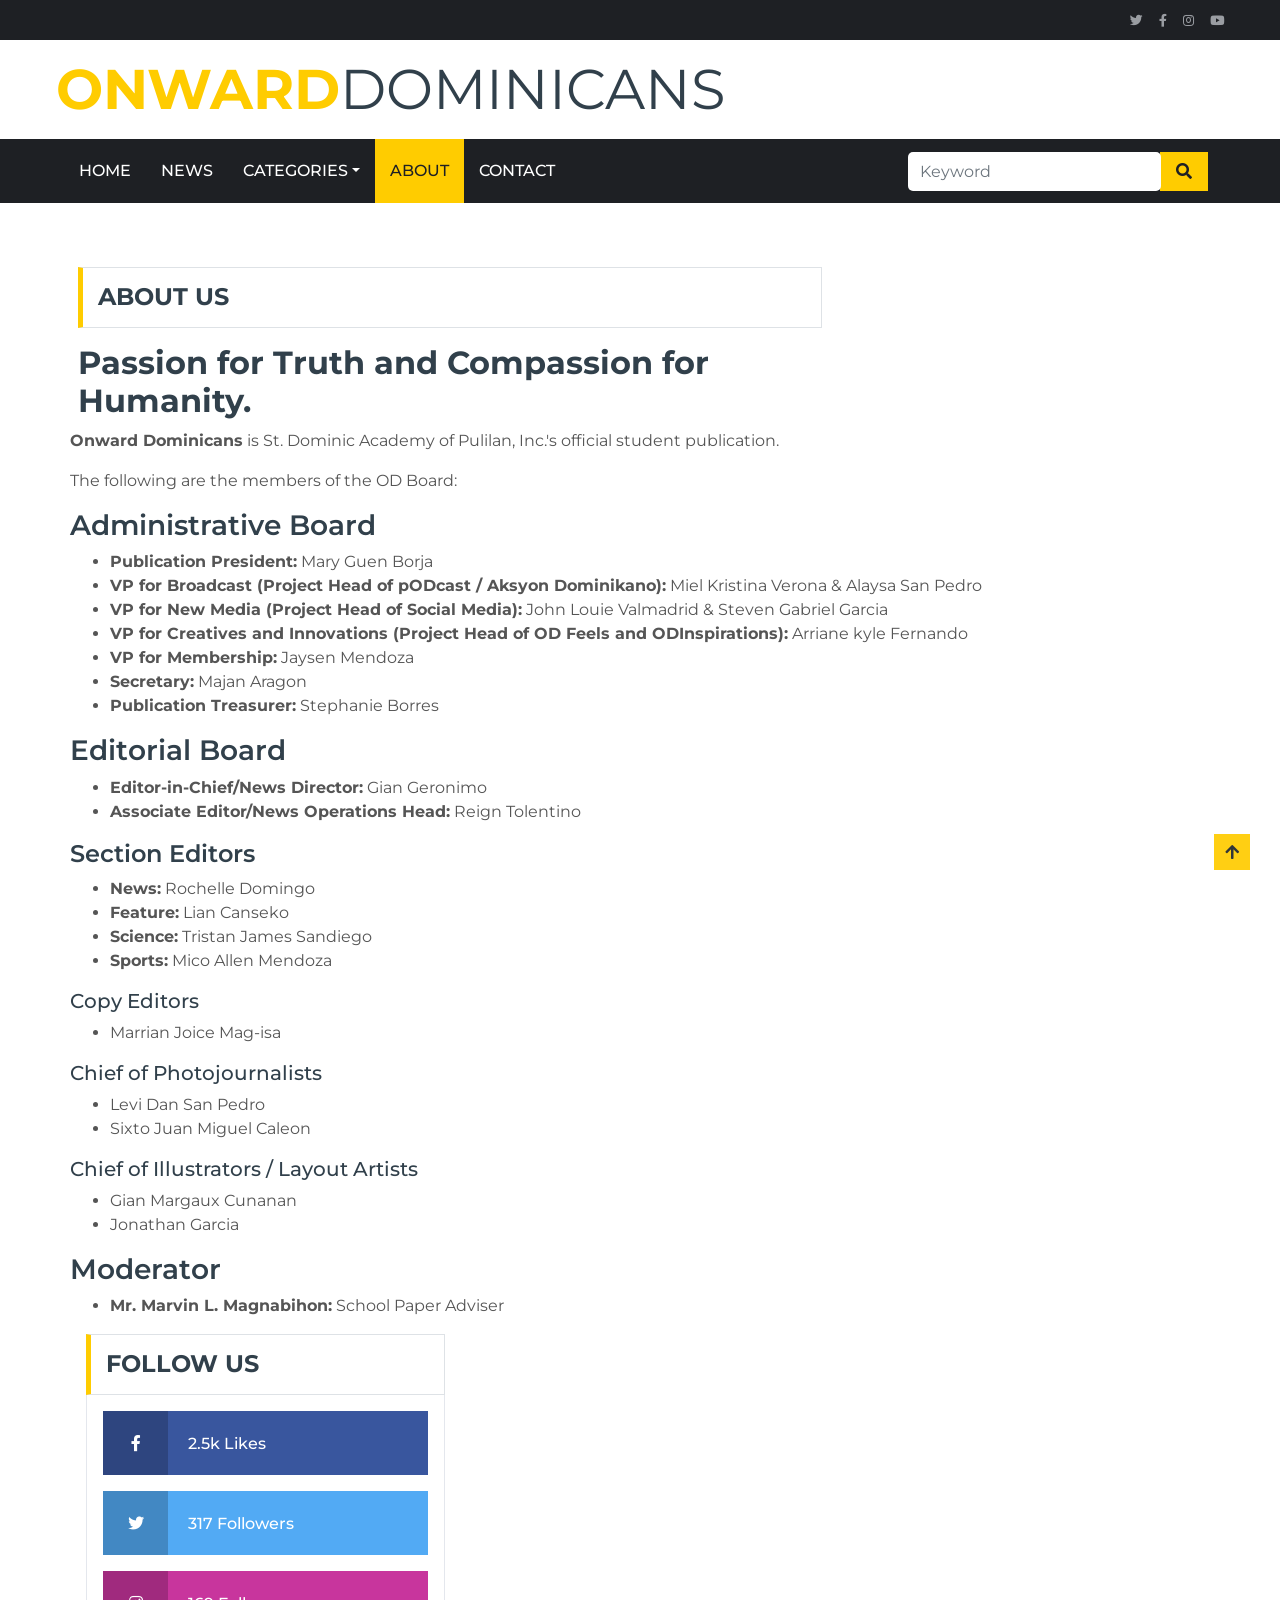
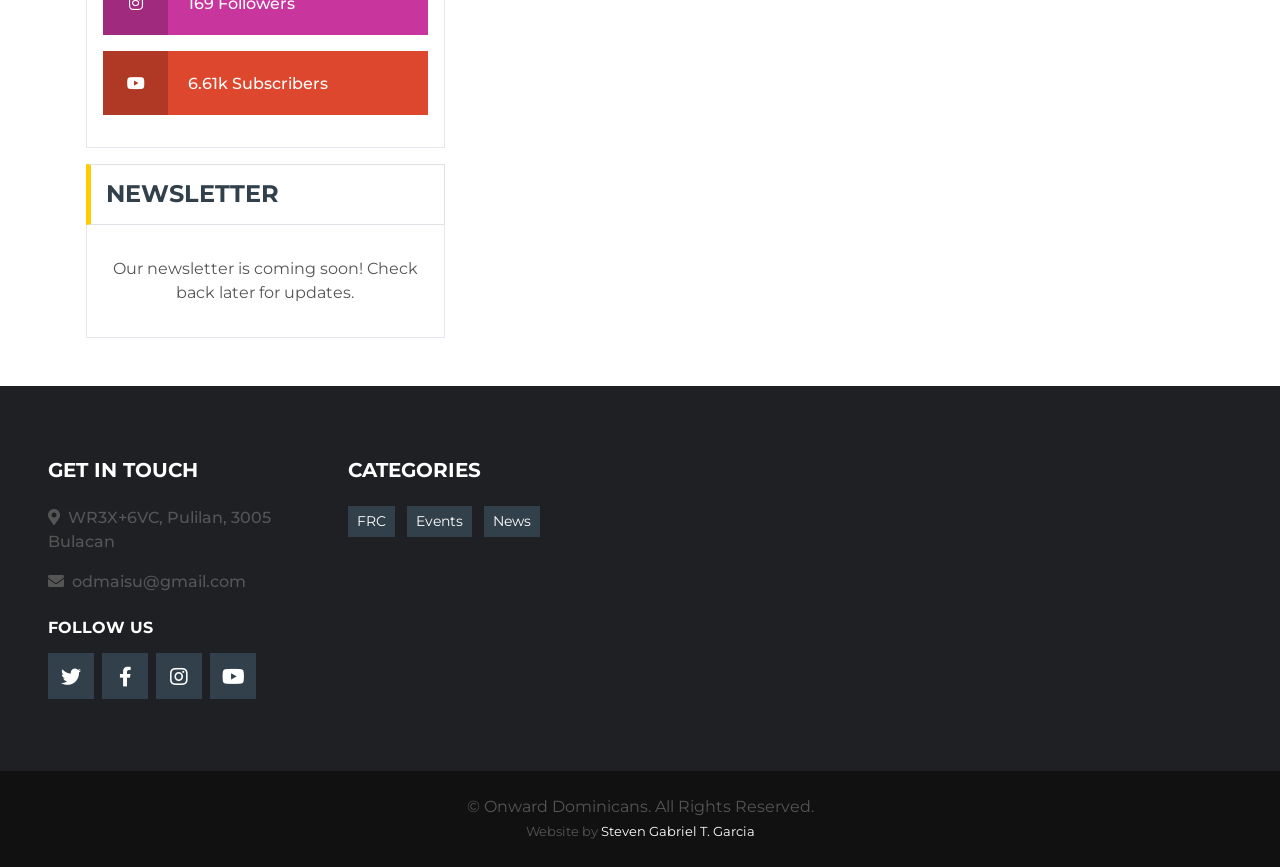
==== commit 37420d38: "Fix: Update site navigation to simplified model. - I updated navbars in index.html, frc.html, events" ====
--- a/about.html
+++ b/about.html
@@ -83,9 +83,9 @@
             <div class="collapse navbar-collapse justify-content-between px-0 px-lg-3" id="navbarCollapse">
                 <div class="navbar-nav mr-auto py-0">
                     <a href="index.html" class="nav-item nav-link">Home</a>
-                    <!-- Category link removed -->
+                    <a href="news.html" class="nav-item nav-link">News</a>
                     <div class="nav-item dropdown">
-                        <a href="#" class="nav-link dropdown-toggle" data-toggle="dropdown">More</a>
+                        <a href="#" class="nav-link dropdown-toggle" data-toggle="dropdown">Categories</a>
                         <div class="dropdown-menu rounded-0 m-0">
                             <a href="frc.html" class="dropdown-item">FRC</a>
                             <a href="events.html" class="dropdown-item">Events</a>
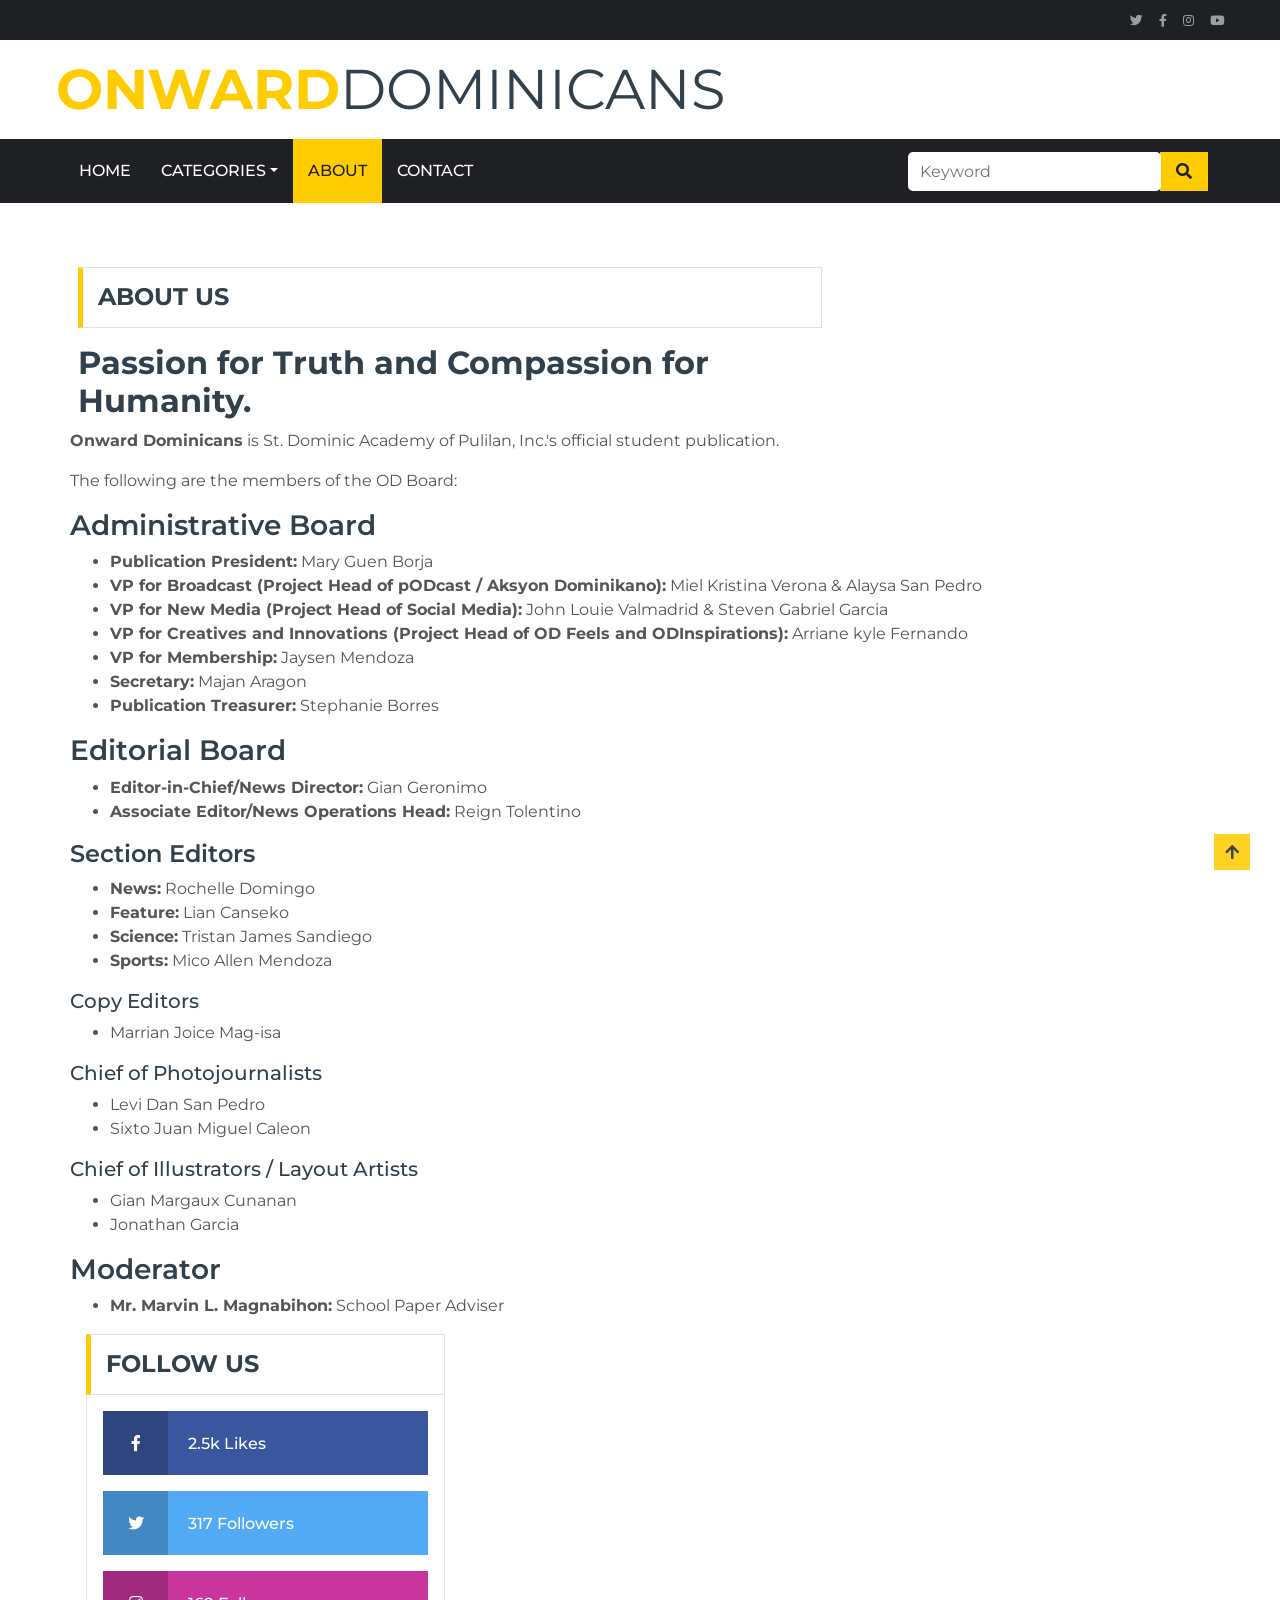
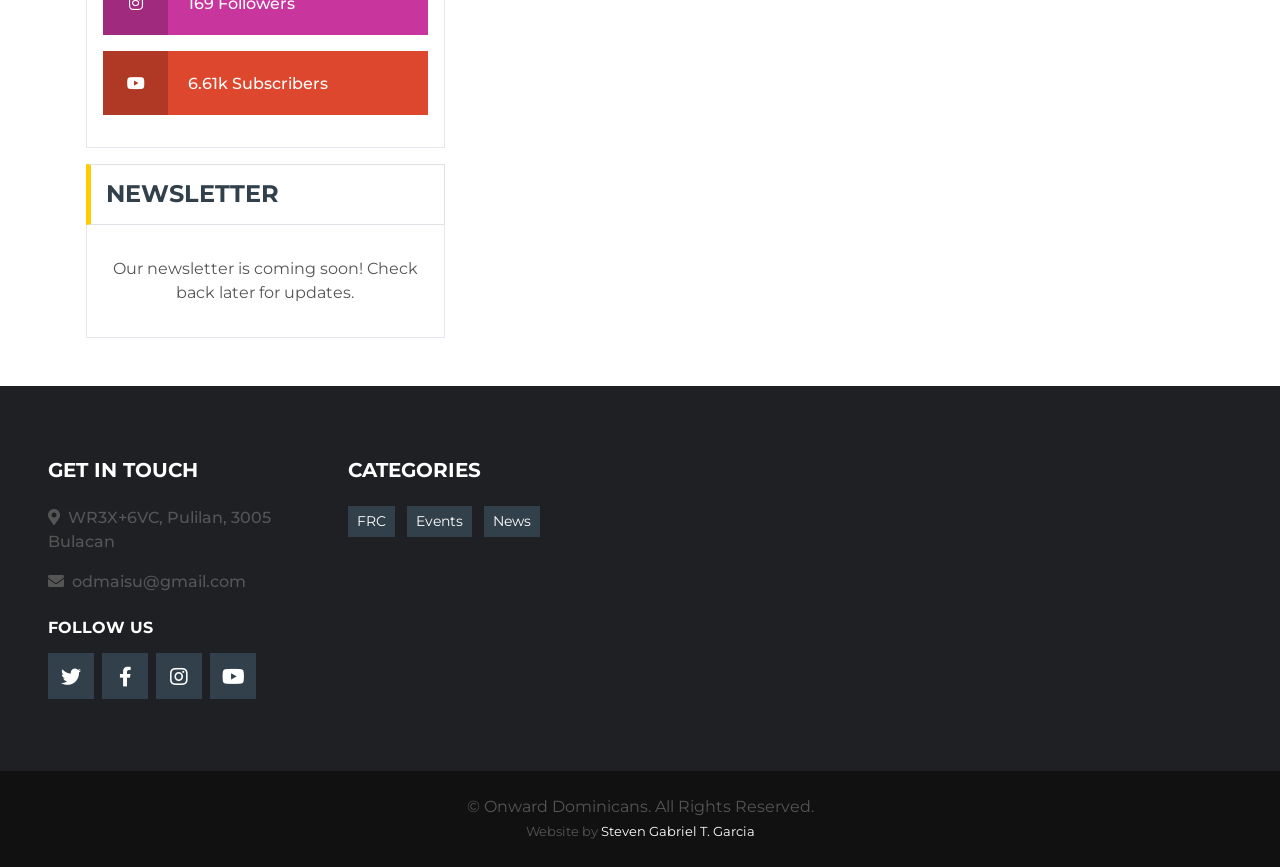
==== commit f6dd235c: "Feat: Implement minimalist navbar structure (Phase 1) - I removed the top-level 'News' link from the" ====
--- a/about.html
+++ b/about.html
@@ -83,7 +83,6 @@
             <div class="collapse navbar-collapse justify-content-between px-0 px-lg-3" id="navbarCollapse">
                 <div class="navbar-nav mr-auto py-0">
                     <a href="index.html" class="nav-item nav-link">Home</a>
-                    <a href="news.html" class="nav-item nav-link">News</a>
                     <div class="nav-item dropdown">
                         <a href="#" class="nav-link dropdown-toggle" data-toggle="dropdown">Categories</a>
                         <div class="dropdown-menu rounded-0 m-0">
